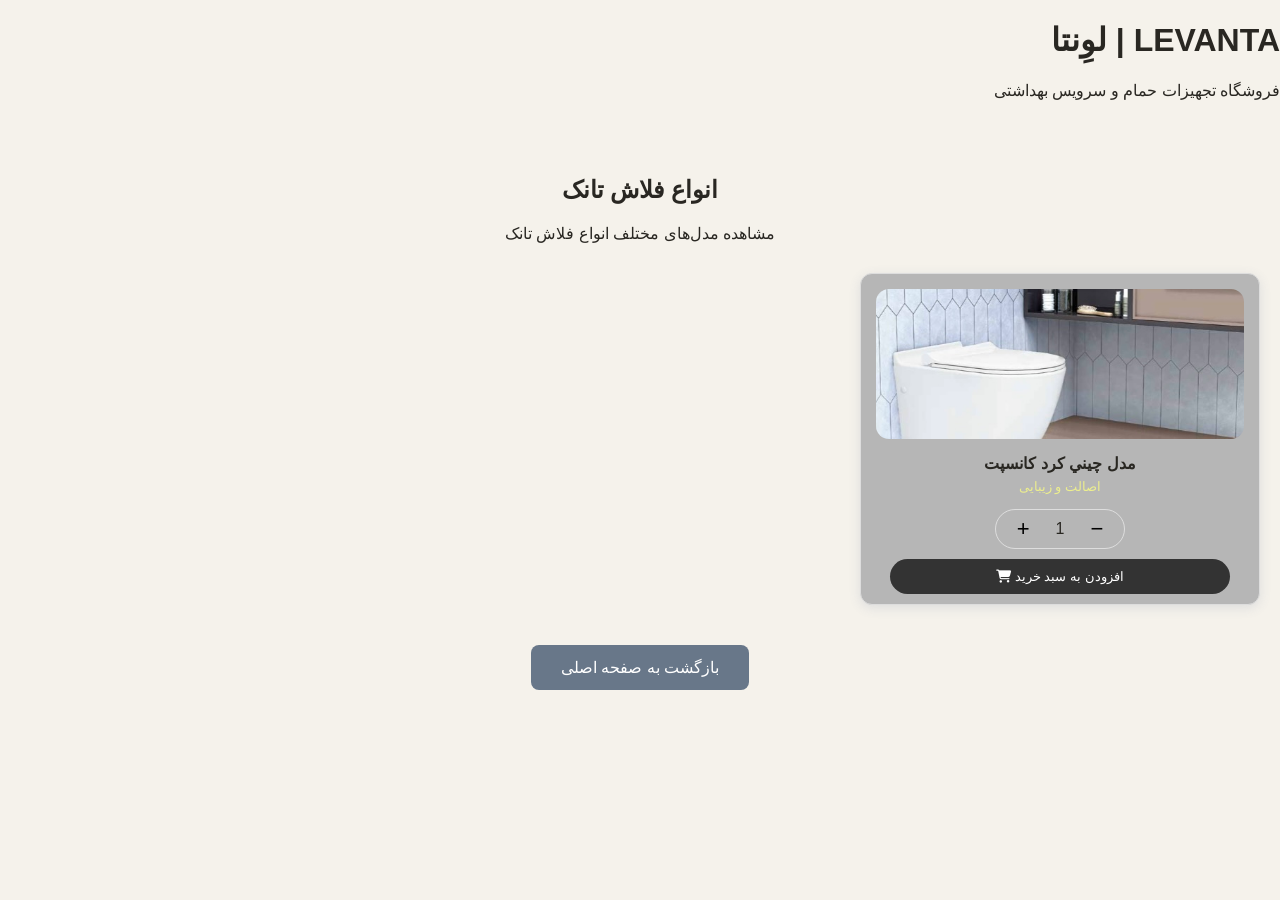
==== felashtank.html @ 44510745 "Add files via upload" ====
<!DOCTYPE html>
<html lang="fa" dir="rtl">
<head>
    <meta charset="UTF-8">
    <meta name="viewport" content="width=device-width, initial-scale=1.0">
    <title>انواع فلاش تانک | لوِنتا</title>
    <link rel="stylesheet" href="style.css">
    <link rel="stylesheet"
    href="https://cdnjs.cloudflare.com/ajax/libs/font-awesome/6.5.2/css/all.min.css">
</head>

<body>

<header>
    <h1>LEVANTA | لوِنتا</h1>
    <p>فروشگاه تجهیزات حمام و سرویس بهداشتی</p>
</header>

<main class="products-page">

   <h2>انواع فلاش تانک</h2>
    <p>مشاهده مدل‌های مختلف انواع فلاش تانک</p>

    <div class="product-list">

      <div class="product-card" data-price="2500000">
        <img src="images/toch5.jpg" alt="روشویی مدل سوم">
        <h3> مدل چيني كرد كانسپت </h3>
        <p>اصالت و زیبایی</p>
        <div class="buy-box">
            <div class="quantity">
              <button class="minus">−</button>
              <span class="qty">1</span>
              <button class="plus">+</button>
            </div>
          
            <button class="add-cart">
              افزودن به سبد خرید 
              <i class="fa-solid fa-cart-shopping"></i>
            </button>
          </div>

        </div>

    </div>

    <a href="index.html" class="back-home">بازگشت به صفحه اصلی</a>

</main>
<script src="script.js"></script>
</body>
</html>
---- style.css ----
*{
    box-sizing: border-box;
}
body{
   margin: 0; 
   padding: 0;
   font-family:Tahoma, sans-serif;
   direction: rtl;
   background-color: #f5f2eb;
   color: #292722;
}
*header{
background-color: white;
padding: 25px 50px;
display: flex;
justify-content: space-between;
align-items: center;
border-bottom: 1px solid #e5dfd3;
}
*header h2{
    color: #b18a45;
    font-size: 28px;
}
*header span{
    color:#777;
}
.hero{
    text-align: center;
    padding: 50px 25px;
    margin: 30px auto;
    max-width: 1100px;
    background-color: #fff;
    border-radius: 20px;
}
.hero img{
    width: 100%;
    max-width: 850px;
    height: 400px;
    object-fit: cover;
    border-radius: 30px;
}
.hero h1{
    font-size: 18px;
    color: #fff;
    line-height: 2;
}
.hero button{
    background-color: #292722;
    color: #e5dfd3;
    border: none;
    padding: 18px 50px;
    font-size: 18px;
    border-radius: 10px;
    cursor: pointer;
}
.hero button :hover{
    background-color: #b18a45;
    color: #191c47;
}

.cart{
        background-color: #536d81;
        color: #e5dfd3;
        border: none;
        padding: 10px 30px;
        font-size: 18px;
        border-radius: 10px;
        cursor: pointer;
}
.site-header{width: 100%;
    direction: rtl;
    font-family: Tahoma, sans-serif;
    background: #f5f3ee;
    z-index: 1000;
}

.logo{
    text-align: left;
    min-width: 190px;
}
.logo h1{
    color: #26343a;
    font-size: 32px;
    letter-spacing: 4px;
    margin: 0;
    font-weight: 800;
}
.search-box{
    direction: rtl;
    display: flex;
    align-items: center;
    background: #e5dfd3;
    border-radius: 10px;
    padding: 0 15px;
    height: 45px;
    flex: 1;
    max-width: 450px;
}
.search-box span{color: #777;
    font-size: 25px;
    margin-left: 10px;
}
.search-box input{
    border: none;
    outline: none;
    width: 100%;
    font-family: tahoma;
    font-size: 12px;
    background: transparent;
}





/* Products Page */

.site-header {
    padding: 25px;
    text-align: center;
    background: #f4f2ee;
    color: #39495b;
  }
  
  .site-header h2 {
    margin: 0 0 10px;
  }
  
  .all-products {
    padding: 45px 6%;
    text-align: center;
    background: #e6dfd6;
    min-height: 100vh;
  }
  
  .all-products h1 {
    color: #39495b;
    font-size: 30px;
  }
  
  .all-products > p {
    color: #888;
    margin-bottom: 35px;
  }
  
  .products-grid {
    display: grid;
    grid-template-columns: repeat(3, 1fr);
    gap: 25px;
  }
  
  .product-card {
    width: 100%;
    background-color: #b6b6b6;
    box-sizing: border-box;
    padding: 10px;
    border: 1px solid #ddd;
    border-radius: 12px;
  
    box-shadow: 0 3px 12px #ddd;
    text-align: center;
    padding-top: 0;
    overflow: hidden;
    transition: all 0.3s ease;
}
  
  .product-card:hover {
    transform: translateY(-5px);
    box-shadow: 0 5px 15px #00000015;
  }
  
  .product-card img {
  display: block;
  width: 100%;
  height: 160px;
  object-fit: cover;
  object-position: center;
  margin: 10px 0;
  padding: 5px;
  border-radius: 18px;
  overflow: hidden;
  clip-path: inset(0 round 18px);
  box-sizing: border-box;
  transition: transform 0.3s ease
  }
  .product-card img:hover{
    transform: scale(1.04);
  }
  
  .product-card h3 {
font-size: 16px;
margin: 10px 0 6px;
  }
  
  .product-card p {
    color: rgb(236, 238, 142);
    font-size: 13px;
    margin: 5px 0 12px;
  }
  
  .back-home {
    display: inline-block;
    margin-top: 40px;
    padding: 13px 30px;
    background: #687789;
    color: white;
    text-decoration: none;
    border-radius: 8px;
  }
  
  @media(max-width: 600px) {
    .products-list {
      grid-template-columns:repeat(2, 1fr);
      gap: 12px;
    }
  
    .product-card img {
      height: 125px;
    }
  }
  .categories {
    direction: rtl;
    text-align: center;
    padding: 40px 20px;
}

.category-list {
    display: flex;
    justify-content: center;
    flex-wrap: wrap;
    gap: 20px;
}

.category {
    background: #f2f2f2;
    padding: 25px;
    border-radius: 12px;
    width: 250px;
    box-sizing: border-box;
}

.category h3 {
    color: #313850;
}

.category p {
    color: #555;
}

.products-page {
  text-align: center;
  direction: rtl;

  padding: 40px 20px;
}

.product-list {
  display: grid;
  grid-template-columns: repeat(3, minmax(0, 1fr));
  gap: 20px;
  margin-top: 30px;
}

.product-box {
  display: block;
  width: 280px;
  background: #ffffff;
  border-radius: 18px;
  overflow: hidden;
  text-decoration: none;
  color: #26345f;
  box-shadow: 0 4px 15px rgba(0,0,0,0.12);
  transition: 0.3s;
  text-align: center;
}

.product-box:hover {
  transform: translateY(-7px);
  box-shadow: 0 8px 22px rgba(0,0,0,0.2);
}

.product-box img {
  width: 100%;
  height: 230px;
  object-fit: cover;
}

.product-info {
  padding: 15px;
}

.product-info h3 {
  font-size: 20px;
  margin: 5px 0 10px;
}

.product-info p {
  color: #777;
  font-size: 13px;
}

.product-link {
  display: inline-block;
  background: #293762;
  color: white;
  padding: 10px 20px;
  border-radius: 8px;
  margin-top: 10px;
}
.about-section {
  max-width: 900px;
  margin: 50px auto;
  padding: 40px;
  background: white;
  border-radius: 20px;
  box-shadow: 0 5px 20px rgba(0,0,0,0.1);
  line-height: 2.3;
  text-align: right;
  color: #293762;
}

.about-section h2 {
  text-align: center;
  font-size: 30px;
}

.about-section h3 {
  color: #b08b50;
  margin-top: 25px;
}

.about-section p {
  color: #555;
}

.about-section li {
  margin: 8px 0;
}

.about-section a {
  display: inline-block;
  background: #293762;
  color: white;
  padding: 10px 25px;
  border-radius: 8px;
  text-decoration: none;
}
/* صفحه تماس با ما */

.contact-header {
  background: #183b3b;
  color: white;
  padding: 22px 8%;
  display: flex;
  justify-content: space-between;
  align-items: center;
  flex-wrap: wrap;
  gap: 15px;
}

.contact-header h1 {
  margin: 0;
  letter-spacing: 3px;
}

.contact-header nav {
  display: flex;
  gap: 25px;
  flex-wrap: wrap;
}

.contact-header nav a {
  color: white;
  text-decoration: none;
}

.contact-header nav a:hover {
  color: #d6b77a;
}

.contact-section {
  background: #f7f7f3;
  padding: 60px 8%;
  min-height: 70vh;
}

.contact-title {
  text-align: center;
  margin-bottom: 45px;
}

.contact-title h2 {
  color: #183b3b;
  font-size: 30px;
}

.contact-title p {
  color: #666;
  line-height: 2;
}

.contact-container {
  display: grid;
  grid-template-columns: 1fr 1.3fr;
  gap: 30px;
  max-width: 1100px;
  margin: auto;
}

.contact-info,
.contact-form {
  background: white;
  padding: 30px;
  border-radius: 15px;
  box-shadow: 0 5px 20px rgba(0,0,0,0.06);
}

.contact-info h3,
.contact-form h3 {
  color: #183b3b;
  margin-top: 0;
  margin-bottom: 25px;
}

.contact-item {
  display: flex;
  align-items: center;
  gap: 15px;
  margin-bottom: 25px;
}

.contact-item span {
  font-size: 25px;
  background: #f1eee5;
  padding: 12px;
  border-radius: 10px;
}

.contact-item h4 {
  margin: 0 0 7px;
  color: #183b3b;
}

.contact-item p {
  margin: 0;
  color: #777;
  line-height: 1.8;
  overflow-wrap: anywhere;
}

.contact-form form {
  display: flex;
  flex-direction: column;
  gap: 15px;
}

.contact-form input,
.contact-form textarea {
  width: 100%;
  box-sizing: border-box;
  padding: 14px;
  border: 1px solid #ddd;
  border-radius: 8px;
  font-family: inherit;
  font-size: 14px;
  outline: none;
}

.contact-form input:focus,
.contact-form textarea:focus {
  border-color: #183b3b;
}

.contact-form textarea {
  resize: vertical;
}

.contact-form button {
  background: #183b3b;
  color: white;
  border: none;
  padding: 14px;
  border-radius: 8px;
  font-family: inherit;
  font-size: 16px;
  cursor: pointer;
}

.contact-form button:hover {
  background: #285858;
}

.contact-footer {
  background: #183b3b;
  color: white;
  text-align: center;
  padding: 20px;
}

@media (max-width: 750px) {
  .contact-container {
      grid-template-columns: 1fr;
  }

  .contact-header {
      flex-direction: column;
  }

  .contact-header nav {
      justify-content: center;
  }

  .contact-section {
      padding: 40px 5%;
  }
}
.search-box {
  display: flex;
  justify-content: center;
  gap: 10px;
  max-width: 650px;
  margin: 30px auto;
}

.search-box input {
  flex: 1;
  min-width: 0;
  padding: 14px;
  border-radius: 8px;
  font-family: inherit;
}

.search-box button {
  background: #183b3b;
  color: white;
  border: none;
  padding: 14px 22px;
  border-radius: 8px;
  cursor: pointer;
  font-family: inherit;
}

#noResult {
  text-align: center;
  color: #a33;
  margin: 25px;
}

@media (max-width: 500px) {
  .search-box {
      flex-direction: column;
  }
}
/* تنظیمات کلی سایت */
* {
  box-sizing: border-box;
}

body {
  margin: 0;
  padding: 0;
  direction: rtl;
  font-family: sans-serif;
}

/* وسط چین کردن محتوای اصلی */
.container {
  width: 90%;
  max-width: 1200px;
  margin: 0 auto;
}

/* تصاویر متناسب با صفحه */
img {
  max-width: 100%;
  height: auto;
}

/* تنظیمات موبایل */
@media screen and (max-width: 768px) {

  body {
      overflow-x: hidden;
  }

  .container {
      width: 94%;
      margin: 0 auto;
  }

  header {
      flex-direction: column;
      align-items: center;
      text-align: center;
  }

  nav {
      display: flex;
      flex-wrap: wrap;
      justify-content: center;
      gap: 12px;
  }

  .products-grid {
      display: grid;
      grid-template-columns: repeat(2, minmax(0, 1fr));
      gap: 12px;
  }

  .product-box {
      width: 100%;
      text-align: center;
  }

  h1, h2, h3, p {
      overflow-wrap: break-word;
  }

  button, input {
      max-width: 100%;
  }
}

/* تنظیمات گوشی‌های کوچک */
@media screen and (max-width: 480px) {

  .products-grid {
      grid-template-columns: 1fr;
  }

  h1 {
      font-size: 24px;
  }

  h2 {
      font-size: 21px;
  }
}
/* سربرگ اصلی لونتا */

.site-header {
  width: 100%;
  position: sticky;
  top: 0;
  z-index: 1000;
}

/* نوار تیره بالایی */

.site-header .top-bar {
  background: #211d20;
  color: white;
  text-align: center;
  padding: 25px 15px;
}

.site-header .top-bar h2 {
  color: white;
  font-size: 25px;
  margin-bottom: 10px;
}

.site-header .top-bar p {
  color: #ddd;
  font-size: 13px;
}

/* منوی سفید پایین */

.site-header .navbar {
  background: #f5f5f5;
  display: flex;
  justify-content: center;
  align-items: center;
  gap: 45px;
  padding: 22px;
  box-shadow: 0 3px 8px rgba(0,0,0,0.08);
}

.site-header .navbar a {
  color: #333;
  text-decoration: none;
  font-size: 15px;
  transition: 0.3s;
}

.site-header .navbar a:hover {
  color: #b08b50;
}

/* موبایل */

@media (max-width: 600px) {
  .site-header .navbar {
      gap: 15px;
      flex-wrap: wrap;
      padding: 15px 8px;
  }

  .site-header .navbar a {
      font-size: 12px;
  }
}
.buy-box {
  display: flex;
  flex-direction: column;
  align-items: center;
  gap: 10px;
  margin-top: 15px;
}

.quantity {
  display: flex;
  align-items: center;
  gap: 20px;
  border: 1px solid #ddd;
  border-radius: 25px;
  padding: 5px 15px;
}

.quantity button {
  background: none;
  border: none;
  font-size: 22px;
  cursor: pointer;
}

.add-cart {
  background: #333;
  color: white;
  border: none;
  border-radius: 25px;
  padding: 10px 18px;
  cursor: pointer;
  width: 90%;
}
.cart-icon {
  display: inline-flex;
  align-items: center;
  gap: 8px;
  text-decoration: none;
  color: #333;
  font-size: 15px;
  padding: 10px 15px;
  border-radius: 10px;
  transition: 0.3s;
}

.cart-icon:hover {
  background: #eeeeee;
}

.cart-icon i {
  font-size: 19px;
}

.cart-icon b {
  background: #333;
  color: white;
  border-radius: 50%;
  min-width: 20px;
  height: 20px;
  display: inline-flex;
  align-items: center;
  justify-content: center;
  font-size: 11px;
}
.cart-page {
  max-width: 850px;
  margin: 50px auto;
  padding: 25px;
  font-family: inherit;
}

.cart-page h1 {
  text-align: center;
  margin-bottom: 30px;
}

.cart-item {
  display: flex;
  align-items: center;
  justify-content: space-between;
  flex-wrap: wrap;
  gap: 12px;
  padding: 20px;
  margin-bottom: 15px;
  border: 1px solid #eee;
  border-radius: 15px;
}

.cart-item button,
.cart-summary button {
  border: none;
  border-radius: 20px;
  padding: 9px 16px;
  cursor: pointer;
}

.cart-summary {
  background: #f5f5f5;
  padding: 25px;
  border-radius: 15px;
  text-align: center;
  margin-top: 25px;
}

.cart-summary button {
  background: #222;
  color: white;
  padding: 12px 30px;
}


@media (max-width: 600px) {

  .product-list {
      grid-template-columns: repeat(2, minmax(0, 1fr));
      gap: 12px;
  }

  .product-list .product-card {
      width: 100%;
      box-sizing: border-box;
      min-width: 0;
  }

}

/* پنجره نمایش عکس بزرگ */
.image-zoom-modal {
  display: none;
  position: fixed;
  inset: 0;
  width: 100%;
  height: 100%;
  background: rgba(0, 0, 0, 0.92);
  z-index: 99999;
  justify-content: center;
  align-items: center;
  direction: ltr;
}

.image-zoom-modal.active {
  display: flex;
}

/* محل نمایش تصویر */
.zoom-image-container {
  width: 90%;
  height: 85%;
  display: flex;
  align-items: center;
  justify-content: center;
  overflow: hidden;
  cursor: zoom-in;
}

.zoom-image-container img {
  max-width: 90%;
  max-height: 90%;
  object-fit: contain;
  transition: transform 0.2s ease;
  transform: scale(1);
  user-select: none;
  -webkit-user-drag: none;
}

.zoom-image-container img.zoomed {
  cursor: zoom-out;
}

/* دکمه بستن */
.zoom-close {
  position: absolute;
  top: 20px;
  right: 30px;
  color: white;
  background: transparent;
  border: none;
  font-size: 45px;
  cursor: pointer;
  z-index: 10;
}

/* دکمه‌های زوم */
.zoom-controls {
  position: absolute;
  bottom: 45px;
  display: flex;
  gap: 12px;
  z-index: 10;
}

.zoom-controls button {
  width: 48px;
  height: 48px;
  border-radius: 50%;
  border: 1px solid white;
  background: #222;
  color: white;
  font-size: 27px;
  cursor: pointer;
}

.zoom-controls button:hover {
  background: #555;
}

/* راهنمای زوم */
.zoom-help {
  position: absolute;
  bottom: 12px;
  color: white;
  font-size: 12px;
}

/* نشان دادن قابلیت کلیک روی عکس محصولات */
.body img {
  cursor: zoom-in;
}

@media (max-width: 600px) {


  .zoom-image-container {
      width: 95%;
      height: 75%;
  }

  .zoom-image-container img {
      max-width: 100%;
      max-height: 100%;
  }

  .zoom-close {
      top: 10px;
      right: 15px;
  }
       }

  .old-price {
    position: relative;
    display: inline-block;
    color: rgb(133, 127, 127);
    font-size: 14px;
    text-decoration: none;
}

.old-price::after {
    content: "";
    position: absolute;
    top: 50%;
    left: -4px;
    width: calc(100% + 8px);
    height: 2px;
    background: #d00000;
    border-radius: 10px;
    transform: rotate(0deg);
    transform-origin: center;
}
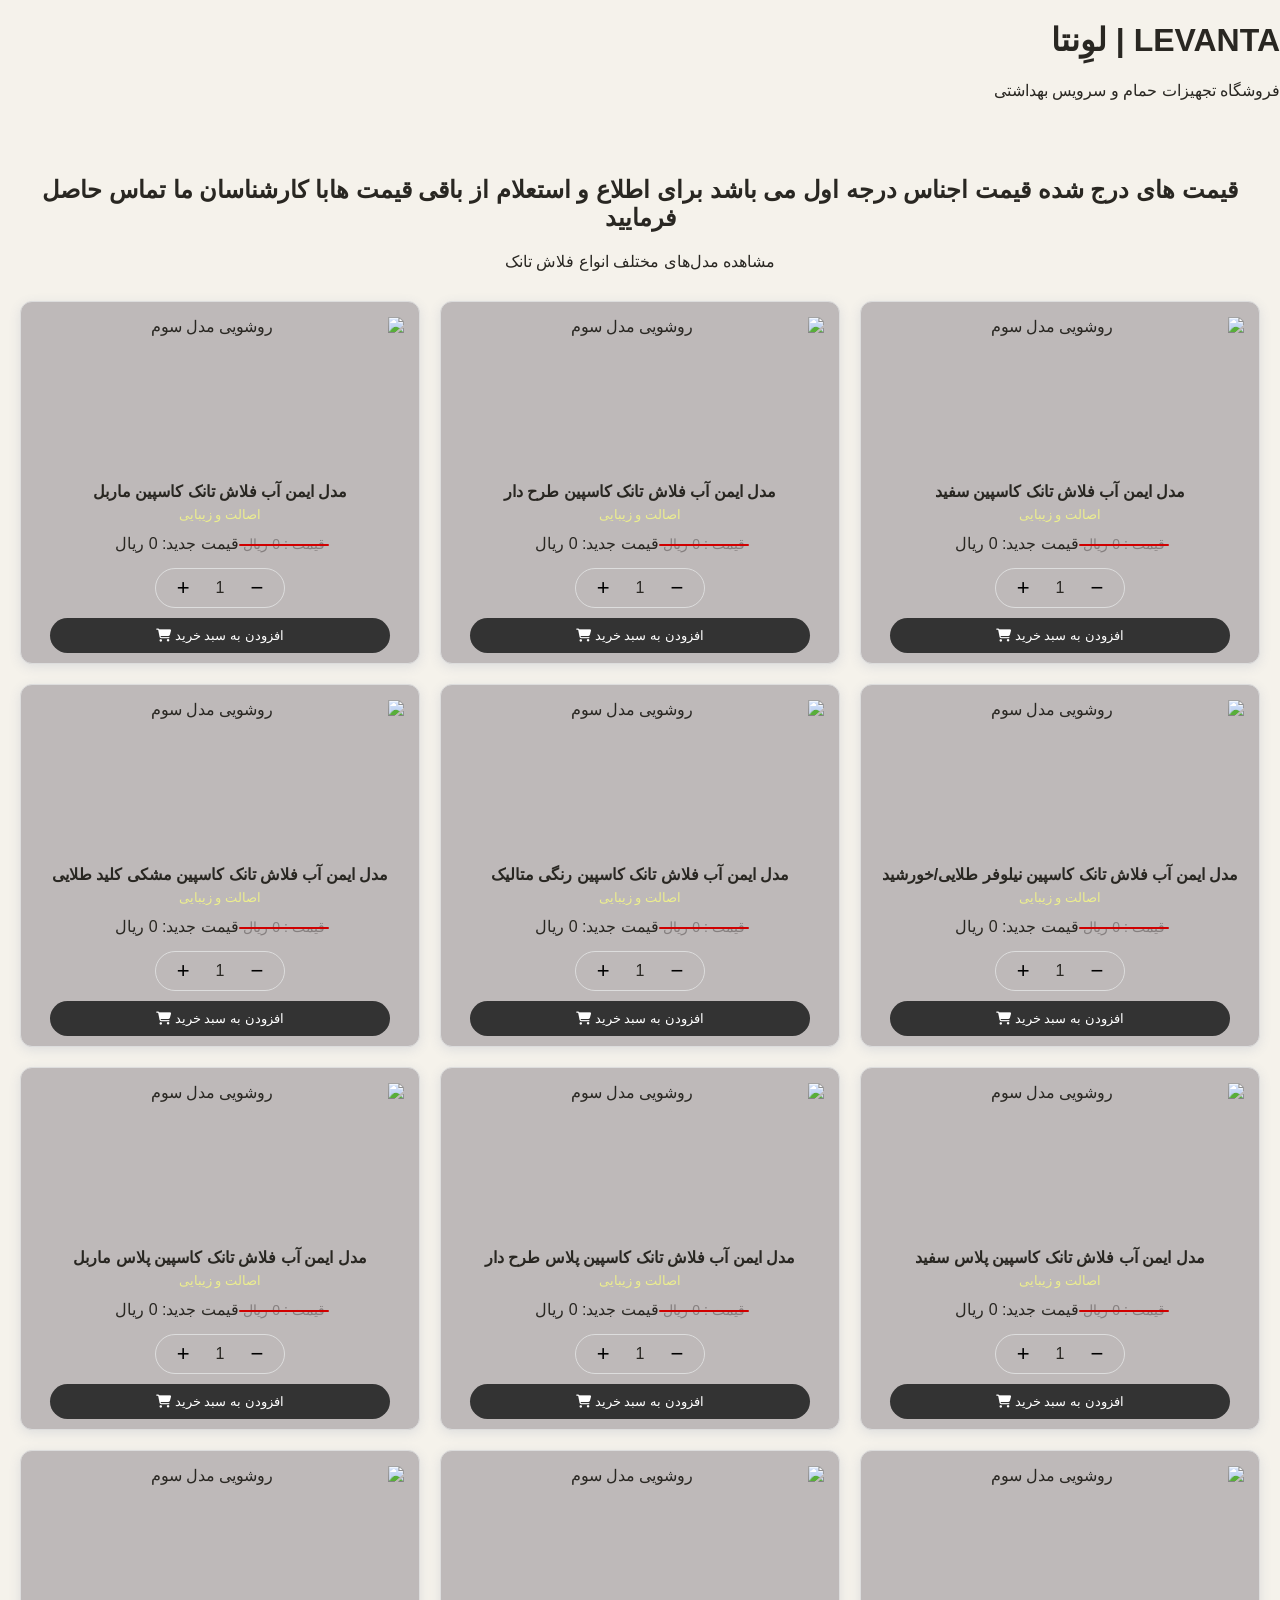
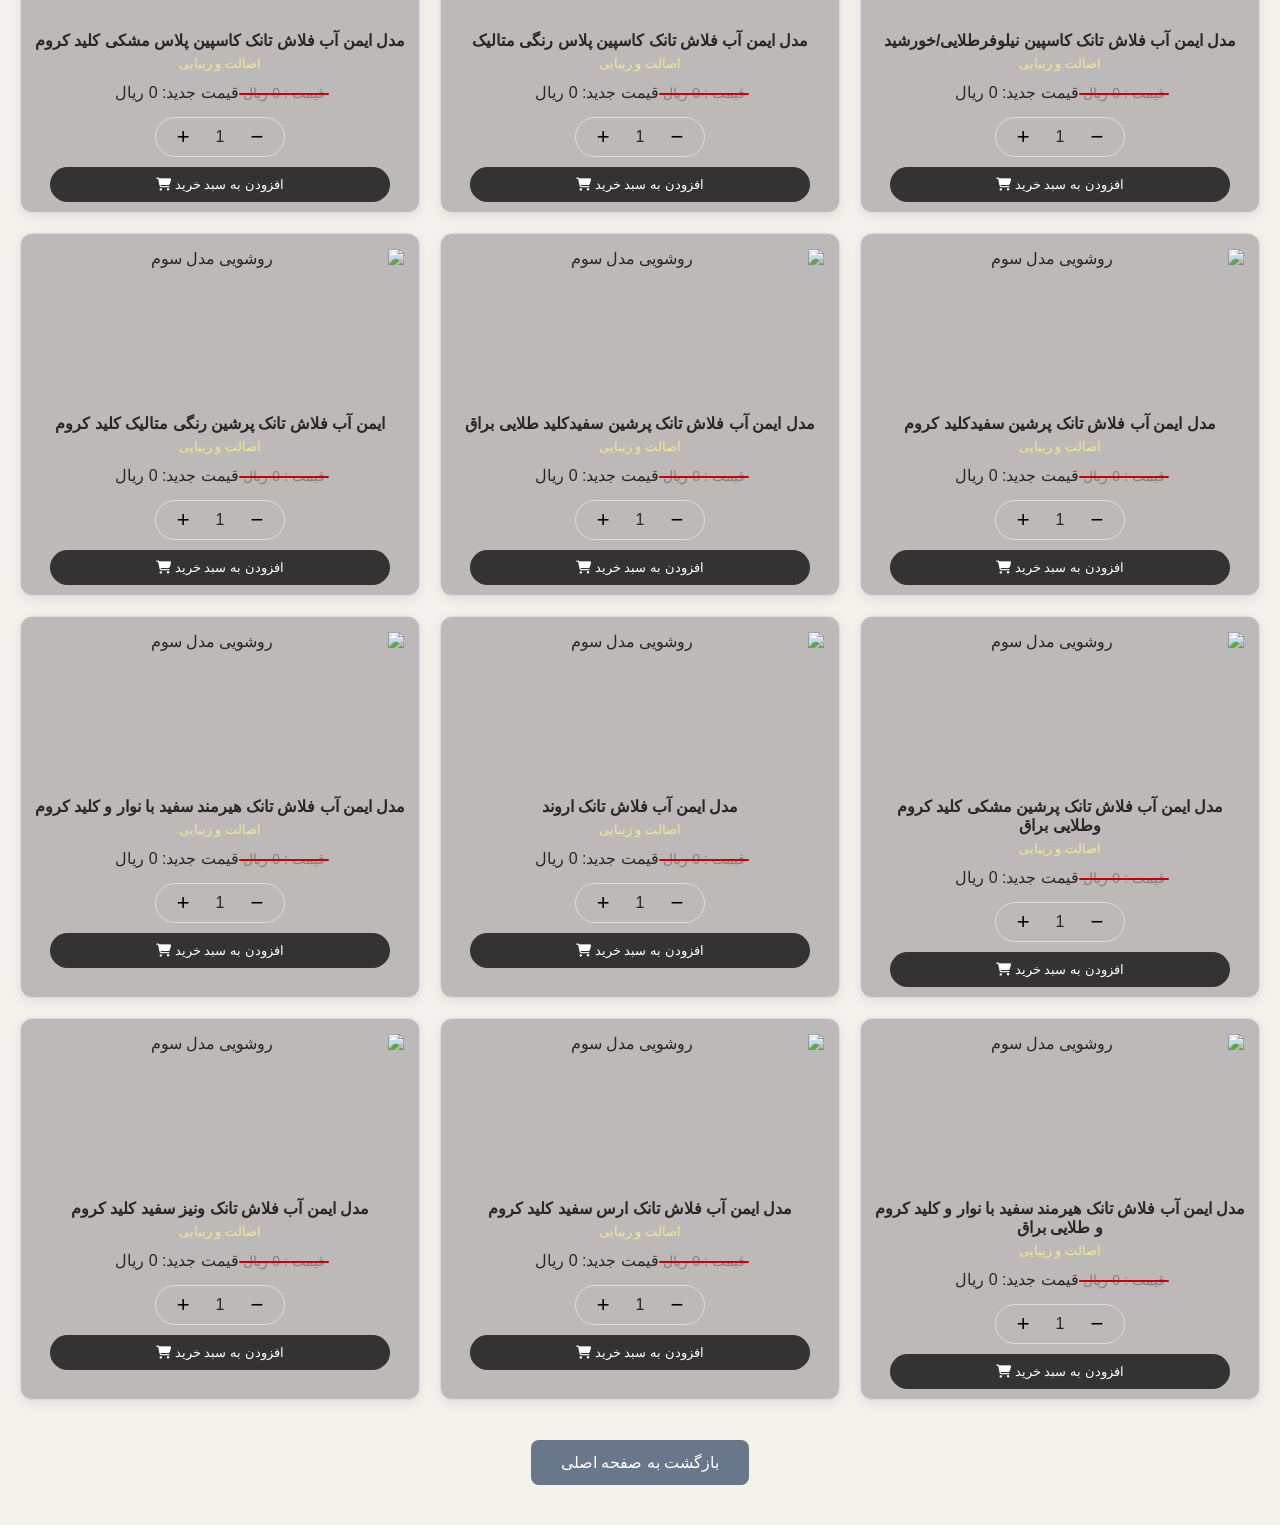
==== commit feaac5bd: "Add files via upload" ====
--- a/felashtank.html
+++ b/felashtank.html
@@ -18,35 +18,457 @@
 
 <main class="products-page">
 
-   <h2>انواع فلاش تانک</h2>
+  <h2>قیمت های درج شده قیمت اجناس درجه اول می باشد برای اطلاع و استعلام از باقی قیمت هابا کارشناسان ما تماس حاصل فرمایید </h2>
     <p>مشاهده مدل‌های مختلف انواع فلاش تانک</p>
 
     <div class="product-list">
 
-      <div class="product-card" data-price="2500000">
-        <img src="images/toch5.jpg" alt="روشویی مدل سوم">
-        <h3> مدل چيني كرد كانسپت </h3>
-        <p>اصالت و زیبایی</p>
-        <div class="buy-box">
-            <div class="quantity">
-              <button class="minus">−</button>
-              <span class="qty">1</span>
-              <button class="plus">+</button>
-            </div>
+   <div class="product-card" data-price="2500000">
+    <img src="images/flashkawhite.jpg" alt="روشویی مدل سوم">
+   <h3>  مدل ایمن آب فلاش تانک کاسپین سفید</h3>
+   <p>اصالت و زیبایی</p>
+   <span class="old-price"></span>      
+  <span class="new-price">  </span>
+   <div class="buy-box">
+  <div class="quantity">
+ <button class="minus">−</button>
+  <span class="qty">1</span>
+  <button class="plus">+</button>
+  </div>
           
-            <button class="add-cart">
-              افزودن به سبد خرید 
-              <i class="fa-solid fa-cart-shopping"></i>
-            </button>
-          </div>
-
-        </div>
-
-    </div>
+   <button class="add-cart">
+   افزودن به سبد خرید 
+   <i class="fa-solid fa-cart-shopping"></i>
+  </button>
+   </div>
+
+ </div>
+ <div class="product-card" data-price="2500000">
+  <img src="images/flashkatarhdar.jpg" alt="روشویی مدل سوم">
+ <h3> مدل ایمن آب فلاش تانک کاسپین طرح دار</h3>
+ <p>اصالت و زیبایی</p>
+ <span class="old-price"></span>      
+<span class="new-price">  </span>
+ <div class="buy-box">
+<div class="quantity">
+<button class="minus">−</button>
+<span class="qty">1</span>
+<button class="plus">+</button>
+</div>
+        
+ <button class="add-cart">
+ افزودن به سبد خرید 
+ <i class="fa-solid fa-cart-shopping"></i>
+</button>
+ </div>
+
+</div>
+<div class="product-card" data-price="2500000">
+  <img src="images/flashkamarbel.jpg" alt="روشویی مدل سوم">
+ <h3> مدل ایمن آب فلاش تانک کاسپین ماربل</h3>
+ <p>اصالت و زیبایی</p>
+ <span class="old-price"></span>      
+<span class="new-price">  </span>
+ <div class="buy-box">
+<div class="quantity">
+<button class="minus">−</button>
+<span class="qty">1</span>
+<button class="plus">+</button>
+</div>
+        
+ <button class="add-cart">
+ افزودن به سبد خرید 
+ <i class="fa-solid fa-cart-shopping"></i>
+</button>
+ </div>
+
+</div>
+<div class="product-card" data-price="2500000">
+  <img src="images/flashkanilofartalaii.jpg" alt="روشویی مدل سوم">
+  <h3> مدل ایمن آب فلاش تانک کاسپین نیلوفر طلایی/خورشید</h3>
+  <p>اصالت و زیبایی</p>
+ <span class="old-price"></span>      
+<span class="new-price">  </span>
+ <div class="buy-box">
+<div class="quantity">
+<button class="minus">−</button>
+<span class="qty">1</span>
+<button class="plus">+</button>
+</div>
+        
+ <button class="add-cart">
+ افزودن به سبد خرید 
+ <i class="fa-solid fa-cart-shopping"></i>
+</button>
+ </div>
+
+</div>
+<div class="product-card" data-price="2500000">
+  <img src="images/flashkarmralic.jpg" alt="روشویی مدل سوم">
+ <h3> مدل ایمن آب فلاش تانک کاسپین رنگی متالیک</h3>
+ <p>اصالت و زیبایی</p>
+ <span class="old-price"></span>      
+<span class="new-price">  </span>
+ <div class="buy-box">
+<div class="quantity">
+<button class="minus">−</button>
+<span class="qty">1</span>
+<button class="plus">+</button>
+</div>
+        
+ <button class="add-cart">
+ افزودن به سبد خرید 
+ <i class="fa-solid fa-cart-shopping"></i>
+</button>
+ </div>
+
+</div>
+<div class="product-card" data-price="2500000">
+  <img src="images/flashkameshki.jpg" alt="روشویی مدل سوم">
+ <h3> مدل ایمن آب فلاش تانک کاسپین مشکی کلید طلایی</h3>
+ <p>اصالت و زیبایی</p>
+ <span class="old-price"></span>      
+<span class="new-price">  </span>
+ <div class="buy-box">
+<div class="quantity">
+<button class="minus">−</button>
+<span class="qty">1</span>
+<button class="plus">+</button>
+</div>
+        
+ <button class="add-cart">
+ افزودن به سبد خرید 
+ <i class="fa-solid fa-cart-shopping"></i>
+</button>
+ </div>
+
+</div>
+<div class="product-card" data-price="2500000">
+  <img src="images/flashkapluswhite.jpg" alt="روشویی مدل سوم">
+ <h3> مدل ایمن آب فلاش تانک کاسپین پلاس سفید</h3>
+ <p>اصالت و زیبایی</p>
+ <span class="old-price"></span>      
+<span class="new-price">  </span>
+ <div class="buy-box">
+<div class="quantity">
+<button class="minus">−</button>
+<span class="qty">1</span>
+<button class="plus">+</button>
+</div>
+        
+ <button class="add-cart">
+ افزودن به سبد خرید 
+ <i class="fa-solid fa-cart-shopping"></i>
+</button>
+ </div>
+
+</div>
+<div class="product-card" data-price="2500000">
+  <img src="images/flashkaplustarhdar.jpg" alt="روشویی مدل سوم">
+ <h3> مدل ایمن آب فلاش تانک کاسپین پلاس طرح دار</h3>
+ <p>اصالت و زیبایی</p>
+ <span class="old-price"></span>      
+<span class="new-price">  </span>
+ <div class="buy-box">
+<div class="quantity">
+<button class="minus">−</button>
+<span class="qty">1</span>
+<button class="plus">+</button>
+</div>
+        
+ <button class="add-cart">
+ افزودن به سبد خرید 
+ <i class="fa-solid fa-cart-shopping"></i>
+</button>
+ </div>
+
+</div>
+<div class="product-card" data-price="2500000">
+  <img src="images/flashkaplusmarbel.jpg" alt="روشویی مدل سوم">
+ <h3> مدل ایمن آب فلاش تانک کاسپین پلاس ماربل</h3>
+ <p>اصالت و زیبایی</p>
+ <span class="old-price"></span>      
+<span class="new-price">  </span>
+ <div class="buy-box">
+<div class="quantity">
+<button class="minus">−</button>
+<span class="qty">1</span>
+<button class="plus">+</button>
+</div>
+        
+ <button class="add-cart">
+ افزودن به سبد خرید 
+ <i class="fa-solid fa-cart-shopping"></i>
+</button>
+ </div>
+
+</div>
+<div class="product-card" data-price="2500000">
+  <img src="images/flashplusnilofartalai.jpg" alt="روشویی مدل سوم">
+ <h3> مدل ایمن آب فلاش تانک کاسپین نیلوفرطلایی/خورشید</h3>
+ <p>اصالت و زیبایی</p>
+ <span class="old-price"></span>      
+<span class="new-price">  </span>
+ <div class="buy-box">
+<div class="quantity">
+<button class="minus">−</button>
+<span class="qty">1</span>
+<button class="plus">+</button>
+</div>
+        
+ <button class="add-cart">
+ افزودن به سبد خرید 
+ <i class="fa-solid fa-cart-shopping"></i>
+</button>
+ </div>
+
+</div>
+<div class="product-card" data-price="2500000">
+  <img src="images/flashplusrangimetalic.jpg" alt="روشویی مدل سوم">
+ <h3> مدل ایمن آب فلاش تانک کاسپین پلاس رنگی متالیک</h3>
+ <p>اصالت و زیبایی</p>
+ <span class="old-price"></span>      
+<span class="new-price">  </span>
+ <div class="buy-box">
+<div class="quantity">
+<button class="minus">−</button>
+<span class="qty">1</span>
+<button class="plus">+</button>
+</div>
+        
+ <button class="add-cart">
+ افزودن به سبد خرید 
+ <i class="fa-solid fa-cart-shopping"></i>
+</button>
+ </div>
+
+</div>
+<div class="product-card" data-price="2500000">
+  <img src="images/flashplusmeshki.jpg" alt="روشویی مدل سوم">
+ <h3> مدل ایمن آب فلاش تانک کاسپین پلاس مشکی کلید کروم</h3>
+ <p>اصالت و زیبایی</p>
+ <span class="old-price"></span>      
+<span class="new-price">  </span>
+ <div class="buy-box">
+<div class="quantity">
+<button class="minus">−</button>
+<span class="qty">1</span>
+<button class="plus">+</button>
+</div>
+        
+ <button class="add-cart">
+ افزودن به سبد خرید 
+ <i class="fa-solid fa-cart-shopping"></i>
+</button>
+ </div>
+
+</div>
+<div class="product-card" data-price="2500000">
+  <img src="images/flashpersiansefid.jpg" alt="روشویی مدل سوم">
+ <h3> مدل ایمن آب فلاش تانک پرشین سفیدکلید کروم</h3>
+ <p>اصالت و زیبایی</p>
+ <span class="old-price"></span>      
+<span class="new-price">  </span>
+ <div class="buy-box">
+<div class="quantity">
+<button class="minus">−</button>
+<span class="qty">1</span>
+<button class="plus">+</button>
+</div>
+        
+ <button class="add-cart">
+ افزودن به سبد خرید 
+ <i class="fa-solid fa-cart-shopping"></i>
+</button>
+ </div>
+
+</div>
+<div class="product-card" data-price="2500000">
+  <img src="images/flashpersiansefidtalai.jpg" alt="روشویی مدل سوم">
+  <h3>  مدل ایمن آب فلاش تانک پرشین سفیدکلید طلایی براق</h3>
+  <p>اصالت و زیبایی</p>
+ <span class="old-price"></span>      
+<span class="new-price">  </span>
+ <div class="buy-box">
+<div class="quantity">
+<button class="minus">−</button>
+<span class="qty">1</span>
+<button class="plus">+</button>
+</div>
+        
+ <button class="add-cart">
+ افزودن به سبد خرید 
+ <i class="fa-solid fa-cart-shopping"></i>
+</button>
+ </div>
+
+</div>
+<div class="product-card" data-price="2500000">
+  <img src="images/flashpersianrangimetalic.jpg" alt="روشویی مدل سوم">
+  <h3>ایمن آب فلاش تانک پرشین رنگی متالیک کلید کروم</h3>
+  <p>اصالت و زیبایی</p>
+ <span class="old-price"></span>      
+<span class="new-price">  </span>
+ <div class="buy-box">
+<div class="quantity">
+<button class="minus">−</button>
+<span class="qty">1</span>
+<button class="plus">+</button>
+</div>
+        
+ <button class="add-cart">
+ افزودن به سبد خرید 
+ <i class="fa-solid fa-cart-shopping"></i>
+</button>
+ </div>
+
+</div>
+<div class="product-card" data-price="2500000">
+  <img src="images/flashpersianmeshkii.jpg" alt="روشویی مدل سوم">
+  <h3 > مدل ایمن آب فلاش تانک پرشین مشکی کلید کروم وطلایی براق</h3>
+  <p>اصالت و زیبایی</p>
+ <span class="old-price"></span>      
+<span class="new-price">  </span>
+ <div class="buy-box">
+<div class="quantity">
+<button class="minus">−</button>
+<span class="qty">1</span>
+<button class="plus">+</button>
+</div>
+        
+ <button class="add-cart">
+ افزودن به سبد خرید 
+ <i class="fa-solid fa-cart-shopping"></i>
+</button>
+ </div>
+
+</div>
+<div class="product-card" data-price="2500000">
+  <img src="images/flasharvand.jpg" alt="روشویی مدل سوم">
+ <h3> مدل ایمن آب فلاش تانک اروند</h3>
+ <p>اصالت و زیبایی</p>
+ <span class="old-price"></span>      
+<span class="new-price">  </span>
+ <div class="buy-box">
+<div class="quantity">
+<button class="minus">−</button>
+<span class="qty">1</span>
+<button class="plus">+</button>
+</div>
+        
+ <button class="add-cart">
+ افزودن به سبد خرید 
+ <i class="fa-solid fa-cart-shopping"></i>
+</button>
+ </div>
+
+</div>
+<div class="product-card" data-price="2500000">
+  <img src="images/flashhirmandsefidcrom.jpg" alt="روشویی مدل سوم">
+ <h3> مدل ایمن آب فلاش تانک هیرمند سفید با نوار و کلید کروم</h3>
+ <p>اصالت و زیبایی</p>
+ <span class="old-price"></span>      
+<span class="new-price">  </span>
+ <div class="buy-box">
+<div class="quantity">
+<button class="minus">−</button>
+<span class="qty">1</span>
+<button class="plus">+</button>
+</div>
+        
+ <button class="add-cart">
+ افزودن به سبد خرید 
+ <i class="fa-solid fa-cart-shopping"></i>
+</button>
+ </div>
+
+</div>
+<div class="product-card" data-price="2500000">
+  <img src="images/flashhirmandtalaii.jpg" alt="روشویی مدل سوم">
+  <h3> مدل ایمن آب فلاش تانک هیرمند سفید با نوار و کلید کروم و طلایی براق</h3>
+  <p>اصالت و زیبایی</p>
+ <span class="old-price"></span>      
+<span class="new-price">  </span>
+ <div class="buy-box">
+<div class="quantity">
+<button class="minus">−</button>
+<span class="qty">1</span>
+<button class="plus">+</button>
+</div>
+        
+ <button class="add-cart">
+ افزودن به سبد خرید 
+ <i class="fa-solid fa-cart-shopping"></i>
+</button>
+ </div>
+
+</div>
+
+<div class="product-card" data-price="2500000">
+  <img src="images/flasharas.jpg" alt="روشویی مدل سوم">
+ <h3> مدل ایمن آب فلاش تانک ارس  سفید کلید کروم</h3>
+ <p>اصالت و زیبایی</p>
+ <span class="old-price"></span>      
+<span class="new-price">  </span>
+ <div class="buy-box">
+<div class="quantity">
+<button class="minus">−</button>
+<span class="qty">1</span>
+<button class="plus">+</button>
+</div>
+        
+ <button class="add-cart">
+ افزودن به سبد خرید 
+ <i class="fa-solid fa-cart-shopping"></i>
+</button>
+ </div>
+
+</div>
+<div class="product-card" data-price="2500000">
+  <img src="images/flashveniz.jpg" alt="روشویی مدل سوم">
+ <h3> مدل ایمن آب فلاش تانک ونیز سفید کلید کروم</h3>
+ <p>اصالت و زیبایی</p>
+ <span class="old-price"></span>      
+<span class="new-price">  </span>
+ <div class="buy-box">
+<div class="quantity">
+<button class="minus">−</button>
+<span class="qty">1</span>
+<button class="plus">+</button>
+</div>
+        
+ <button class="add-cart">
+ افزودن به سبد خرید 
+ <i class="fa-solid fa-cart-shopping"></i>
+</button>
+ </div>
+
+</div>
+
+
+
+</div>
 
     <a href="index.html" class="back-home">بازگشت به صفحه اصلی</a>
 
 </main>
+<!-- پنجره بزرگ‌نمایی تصاویر محصولات -->
+<div id="imageZoomModal" class="image-zoom-modal">
+  <button class="zoom-close" id="zoomClose" aria-label="بستن">×</button>
+
+  <div class="zoom-controls">
+      <button id="zoomIn" type="button">+</button>
+      <button id="zoomOut" type="button">−</button>
+      <button id="zoomReset" type="button">⟲</button>
+  </div>
+
+  <div class="zoom-image-container" id="zoomContainer">
+      <img id="zoomImage" src="" alt="تصویر بزرگ محصول">
+  </div>
+
+  <div class="zoom-help">
+      برای بزرگ‌نمایی از دکمه‌ها یا انگشت استفاده کنید
+  </div>
 <script src="script.js"></script>
 </body>
 </html>
--- a/style.css
+++ b/style.css
@@ -151,7 +151,7 @@
   
   .product-card {
     width: 100%;
-    background-color: #b6b6b6;
+    background-color: #beb9b9;
     box-sizing: border-box;
     padding: 10px;
     border: 1px solid #ddd;
@@ -958,4 +958,30 @@
     border-radius: 10px;
     transform: rotate(0deg);
     transform-origin: center;
+}
+.slider {
+  width: 100%;
+  height: 400px;
+  overflow: hidden;
+  position: relative;
+}
+
+.slides {
+  width: 100%;
+  height: 100%;
+}
+
+.slide {
+  width: 100%;
+  height: 100%;
+  object-fit: cover;
+  position: absolute;
+  top: 0;
+  left: 0;
+  opacity: 0;
+  transition: opacity 1s ease;
+}
+
+.slide.active {
+  opacity: 1;
 }
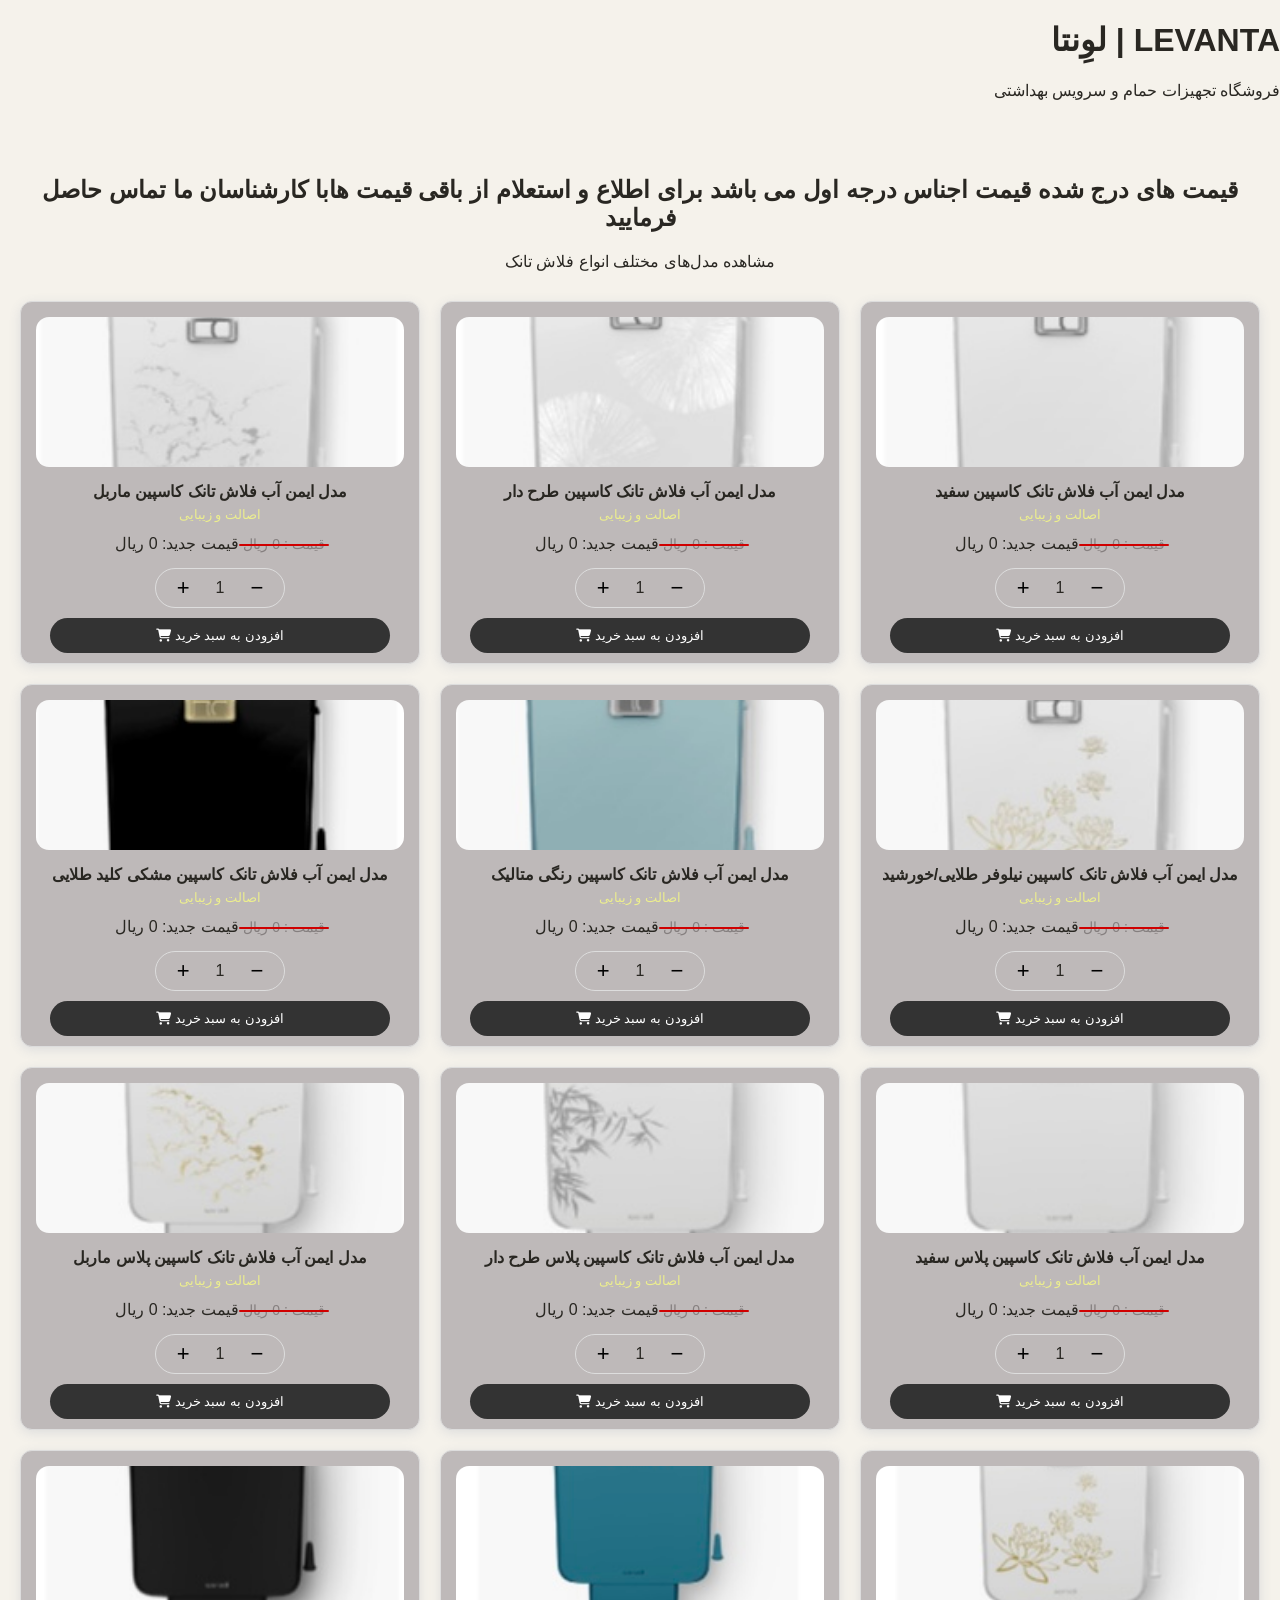
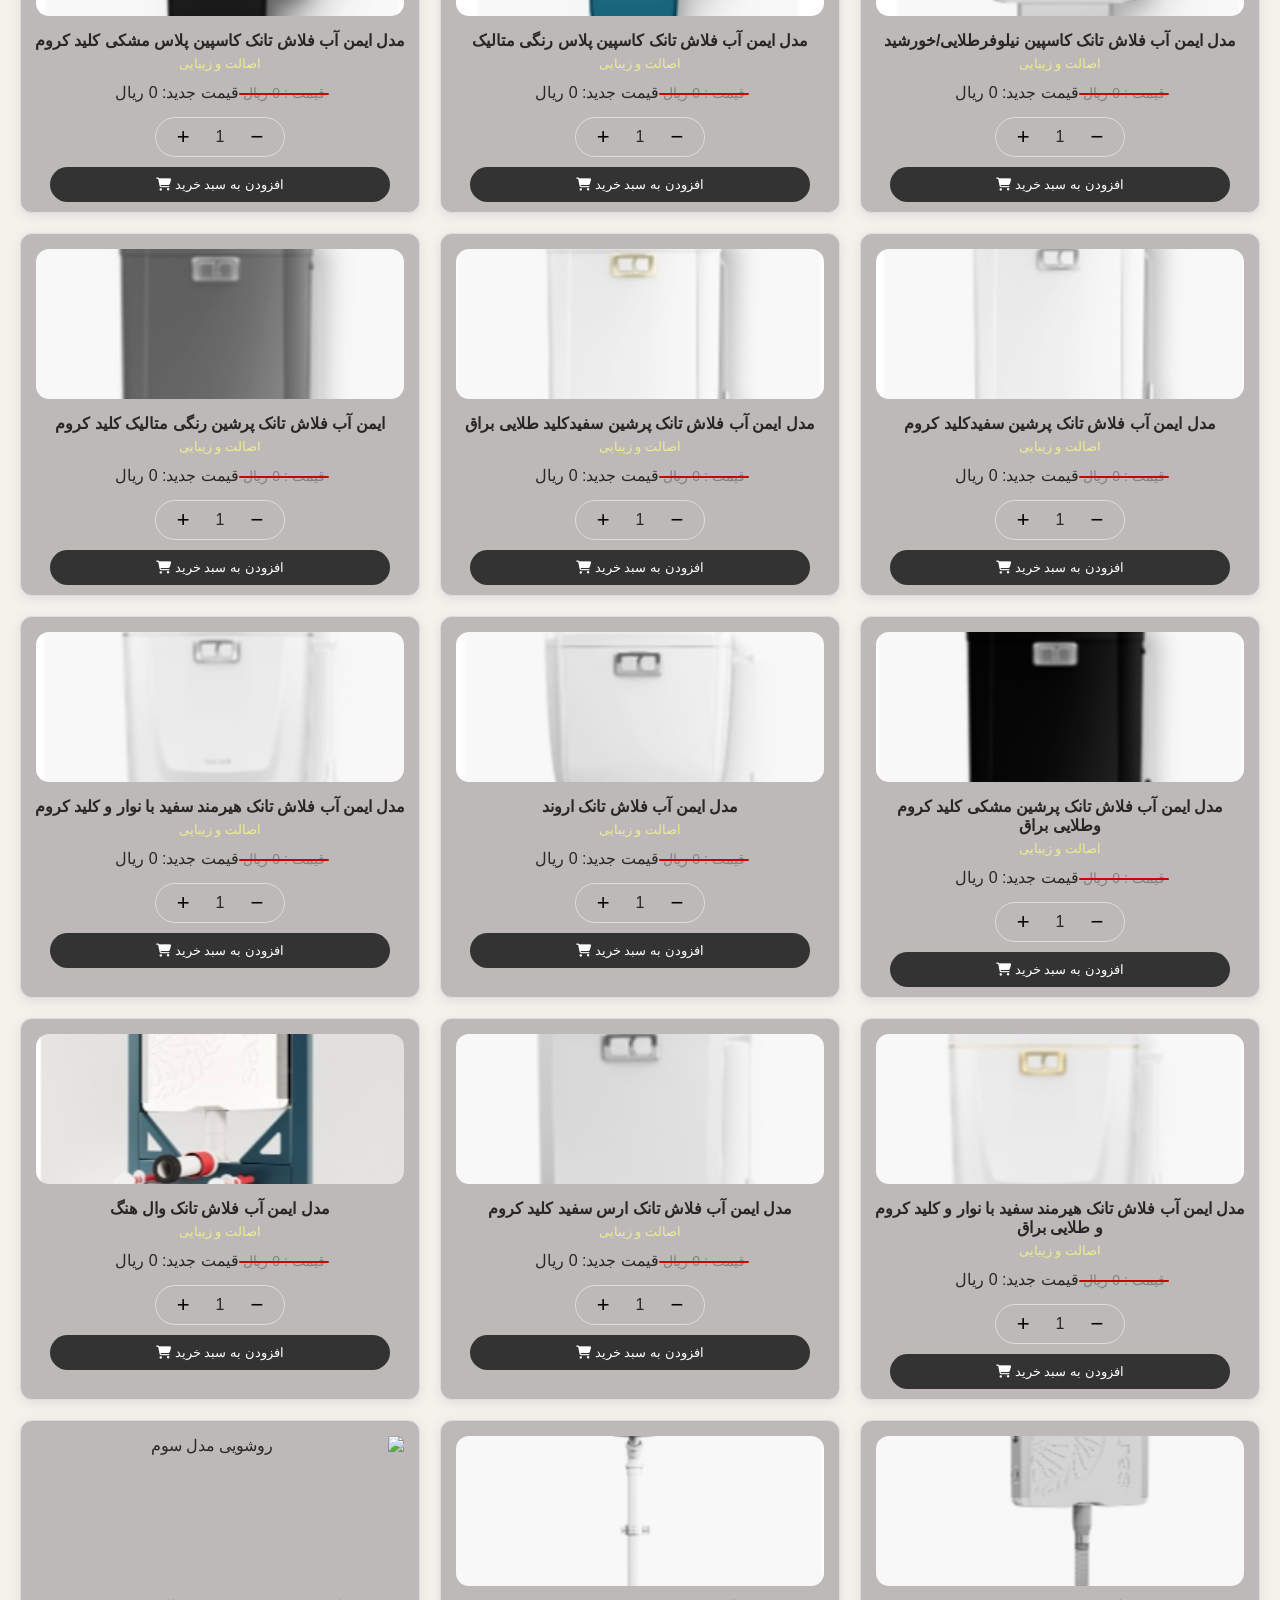
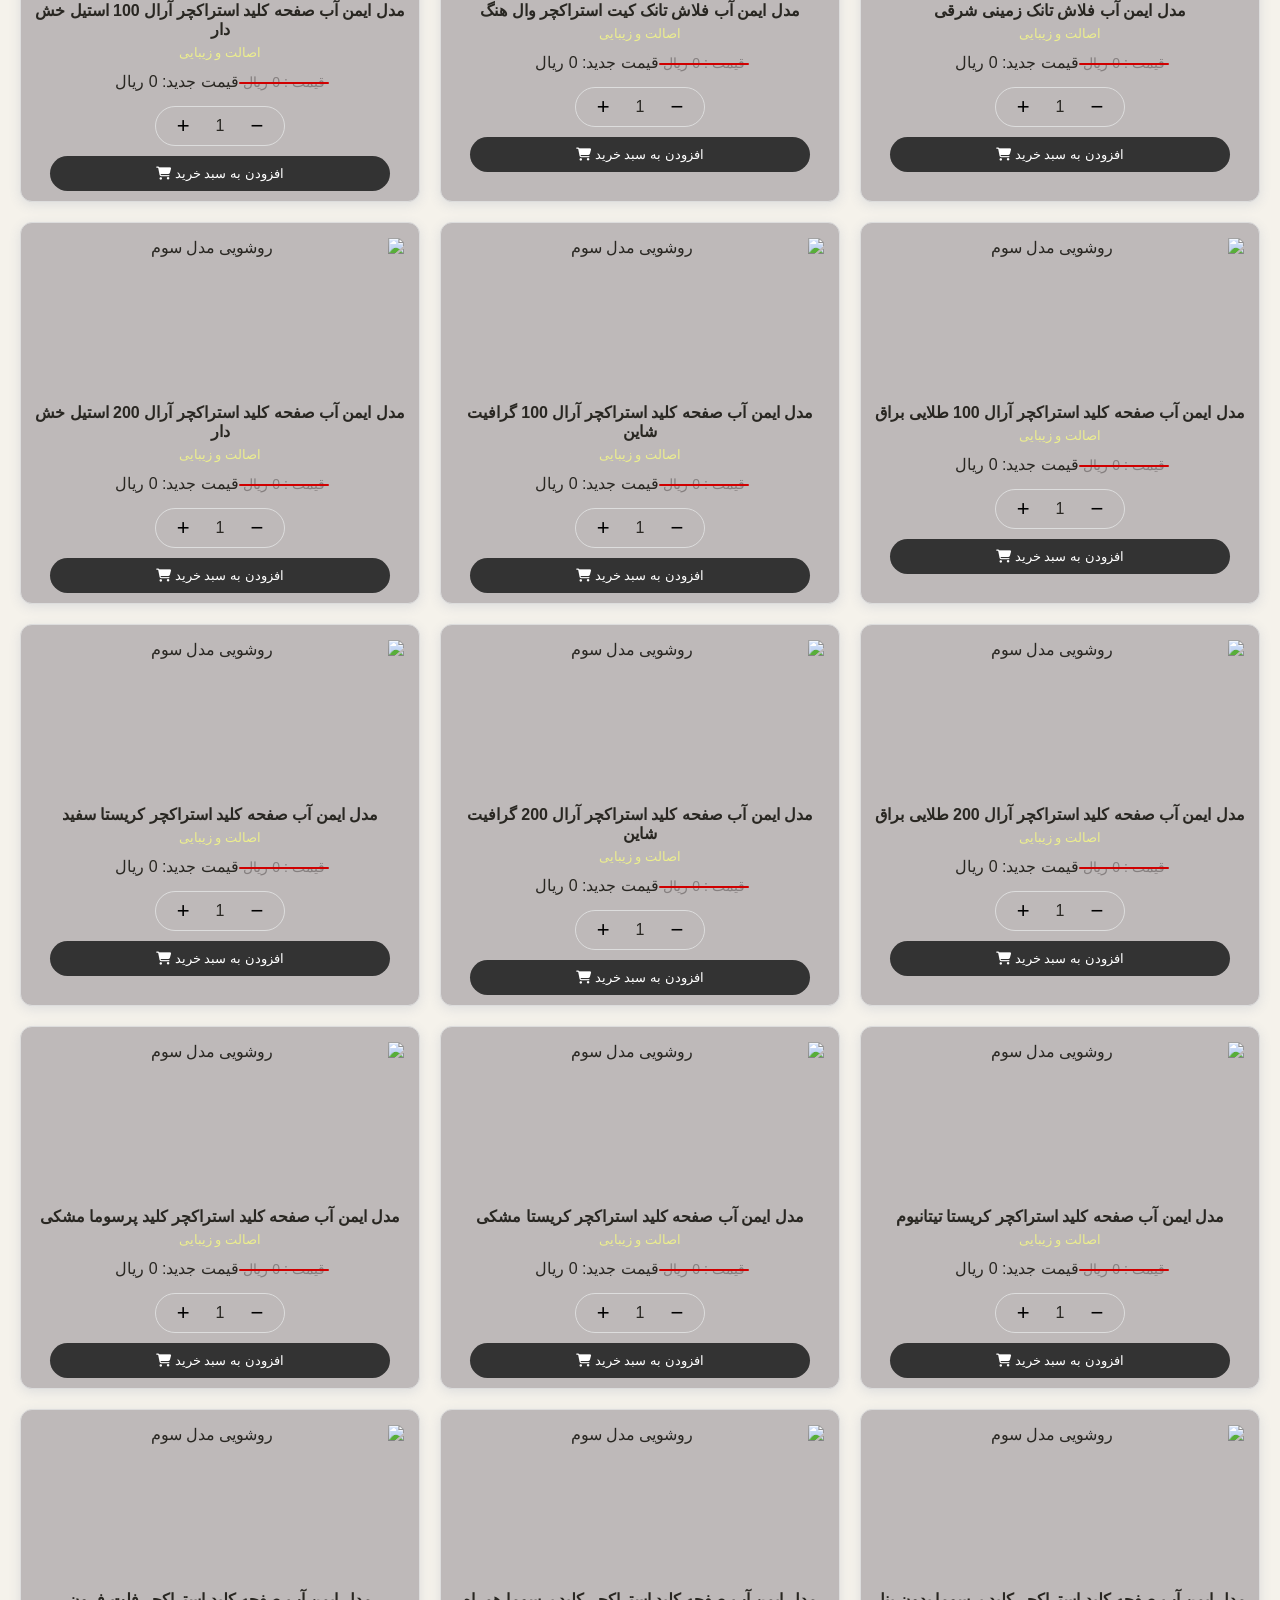
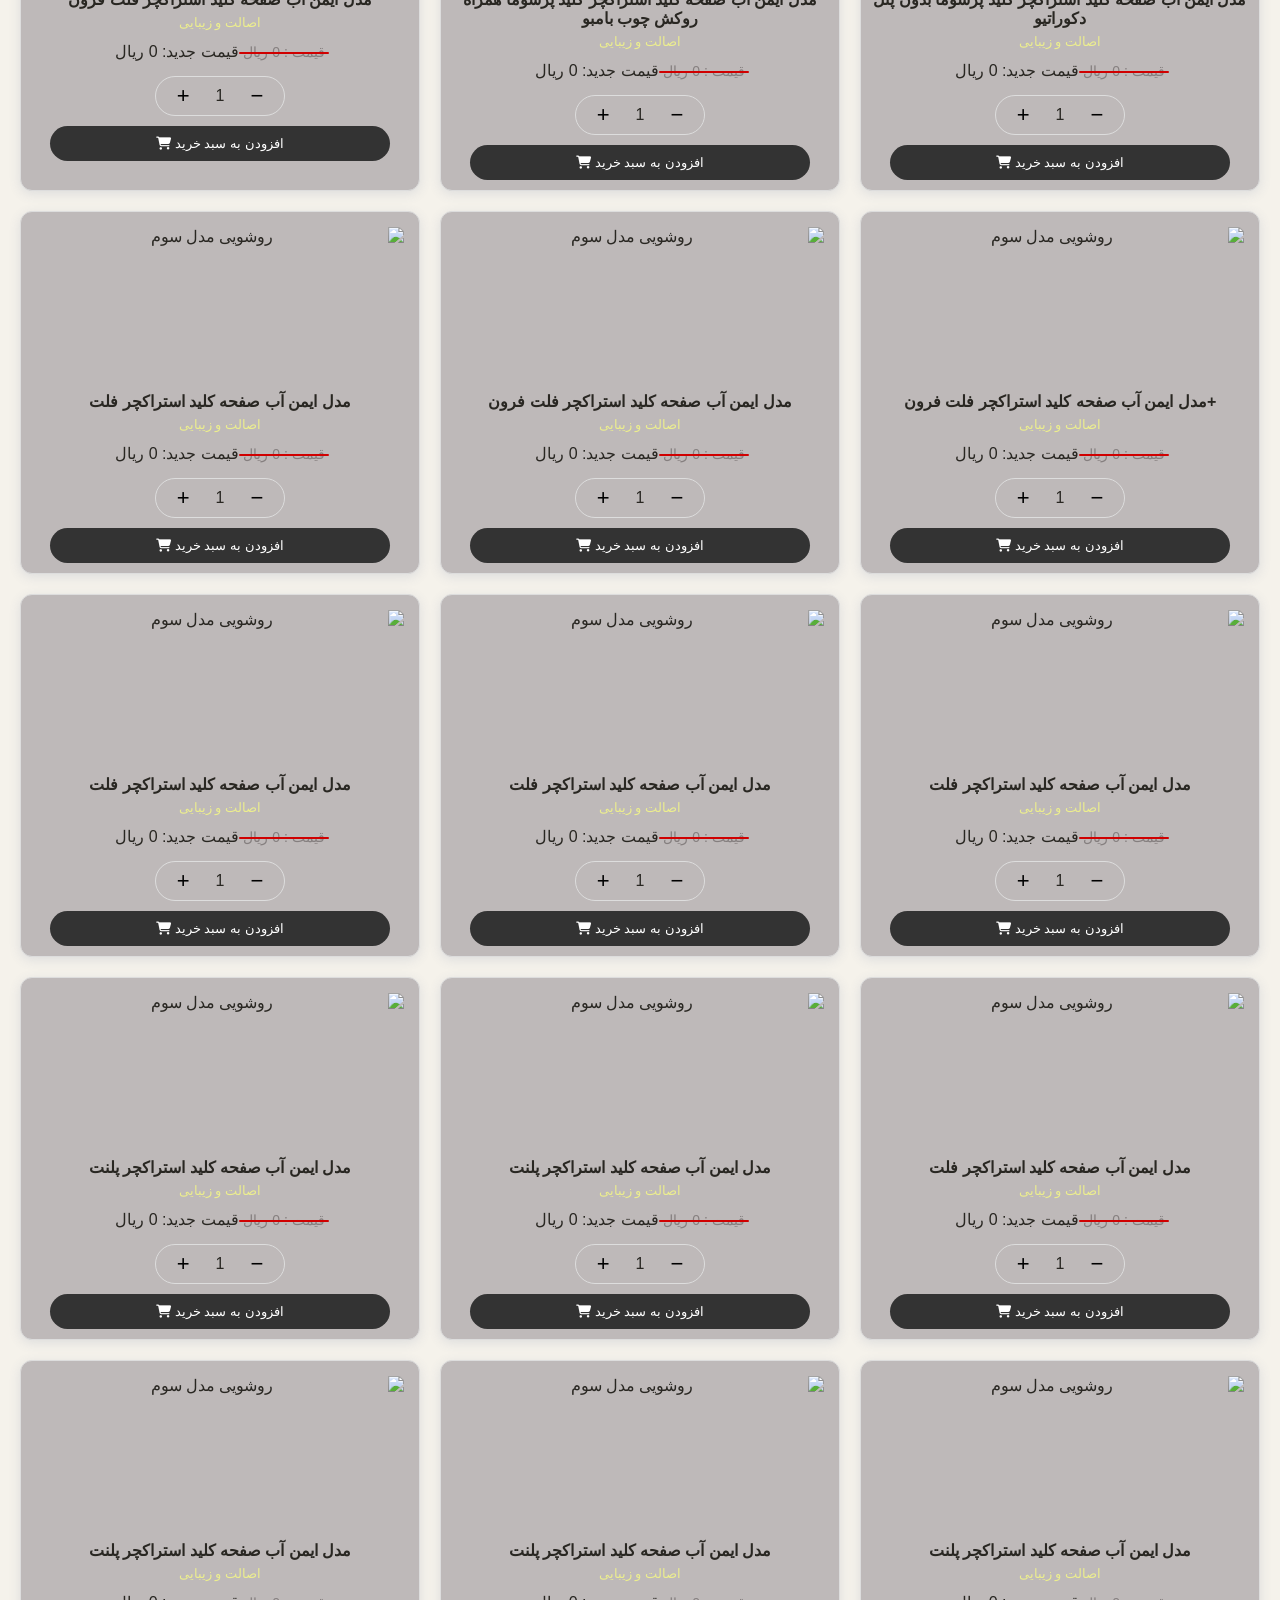
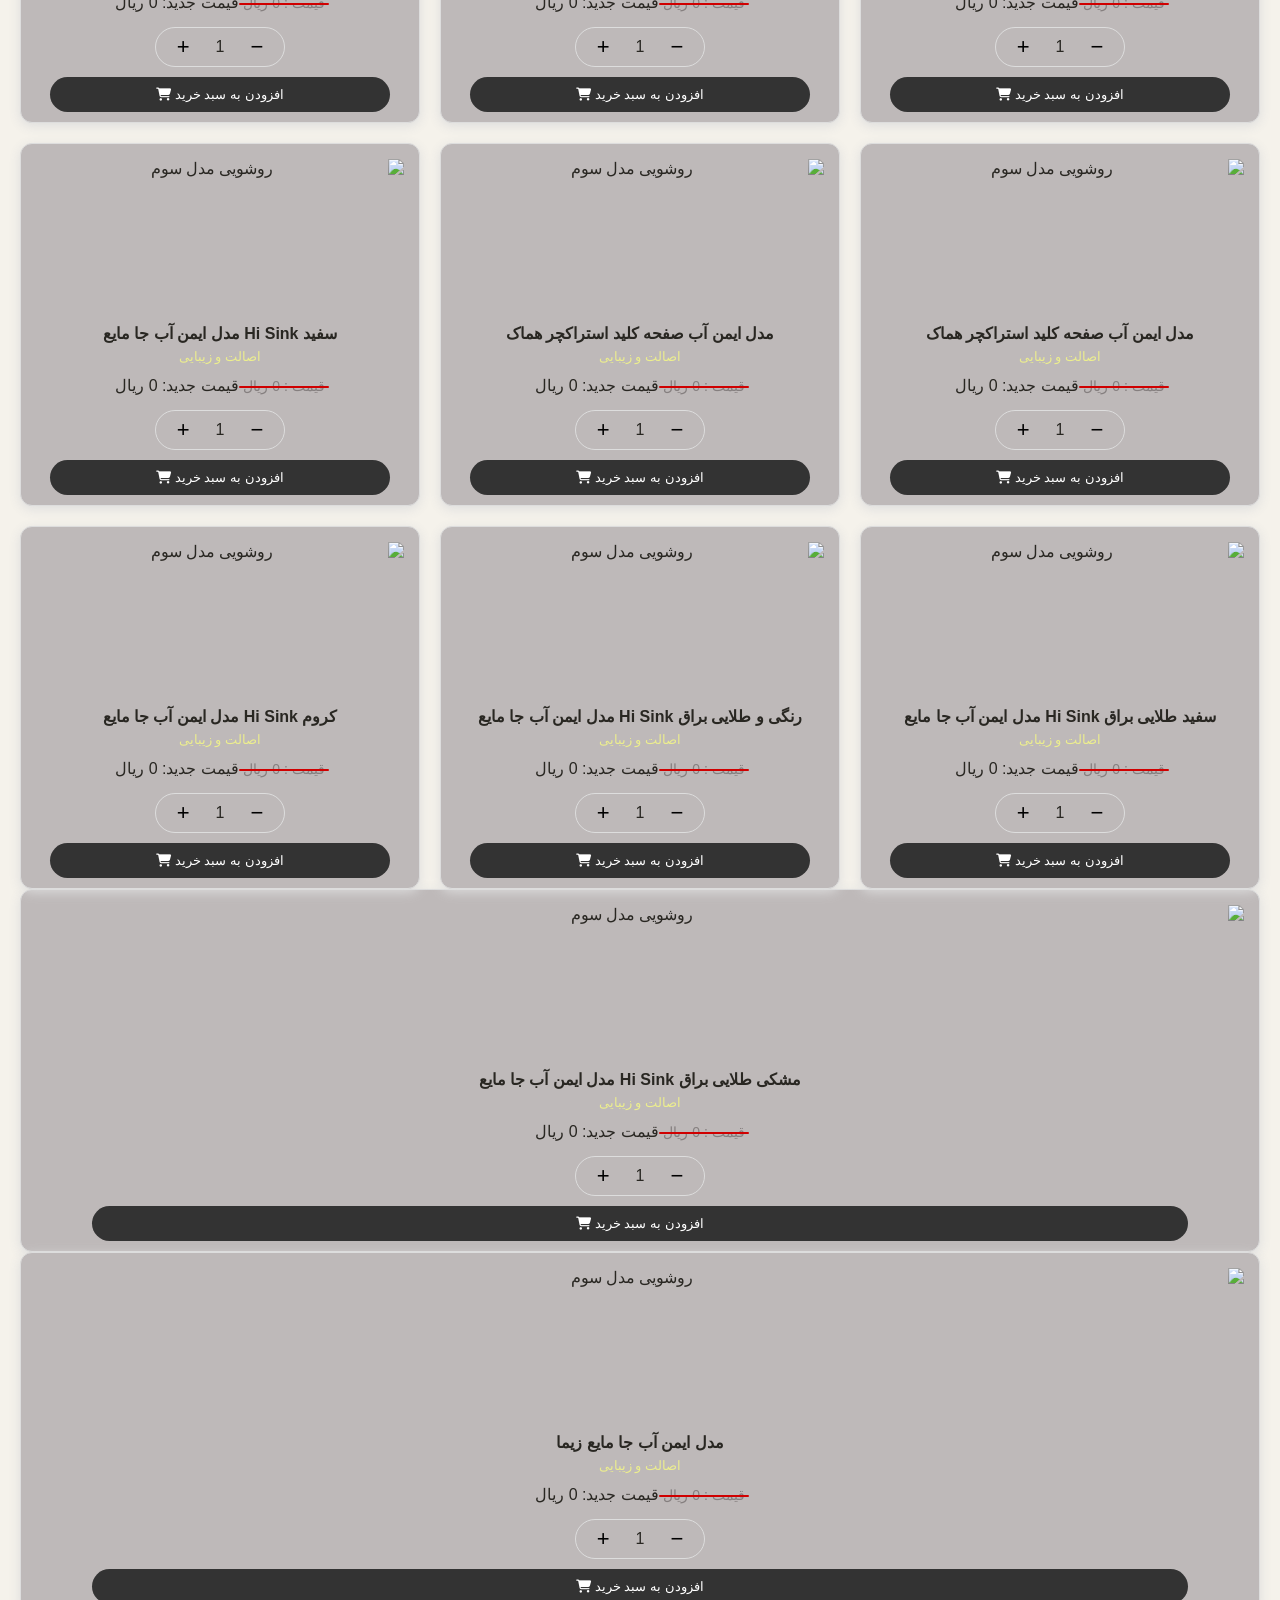
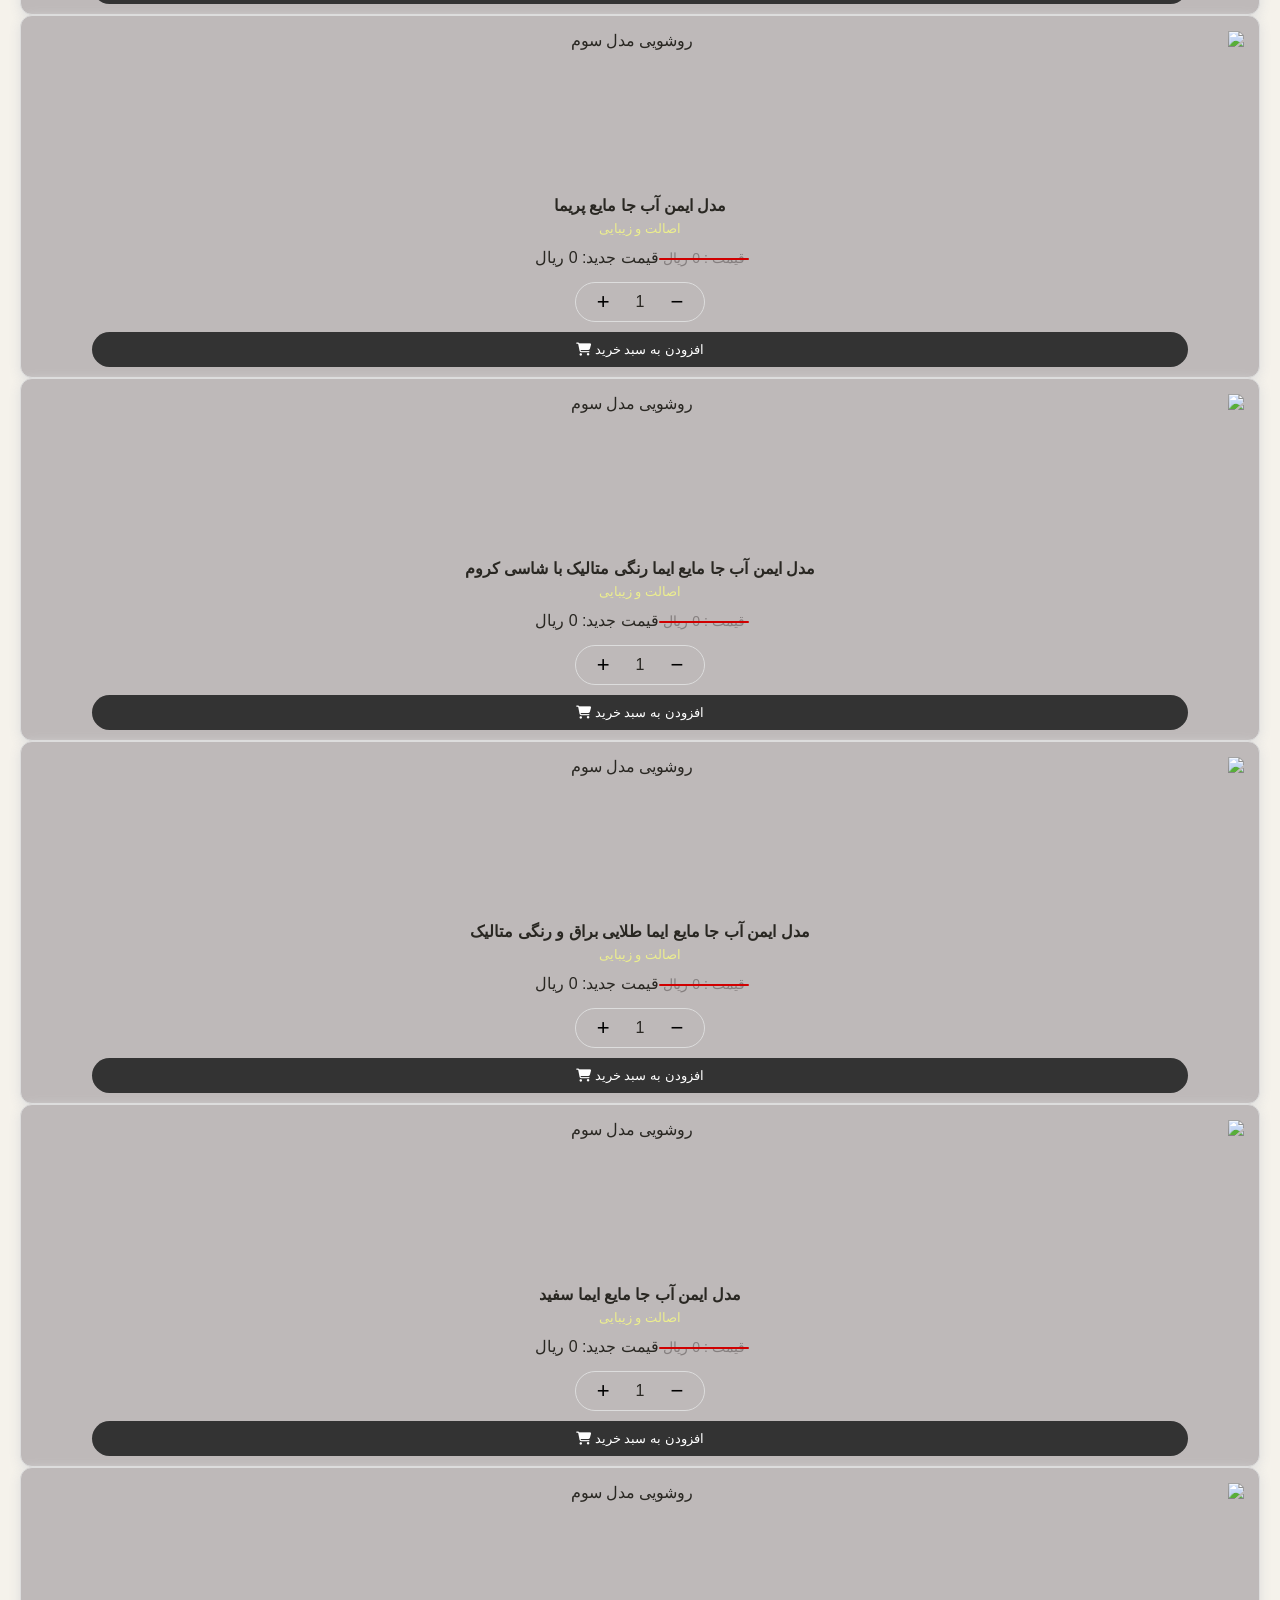
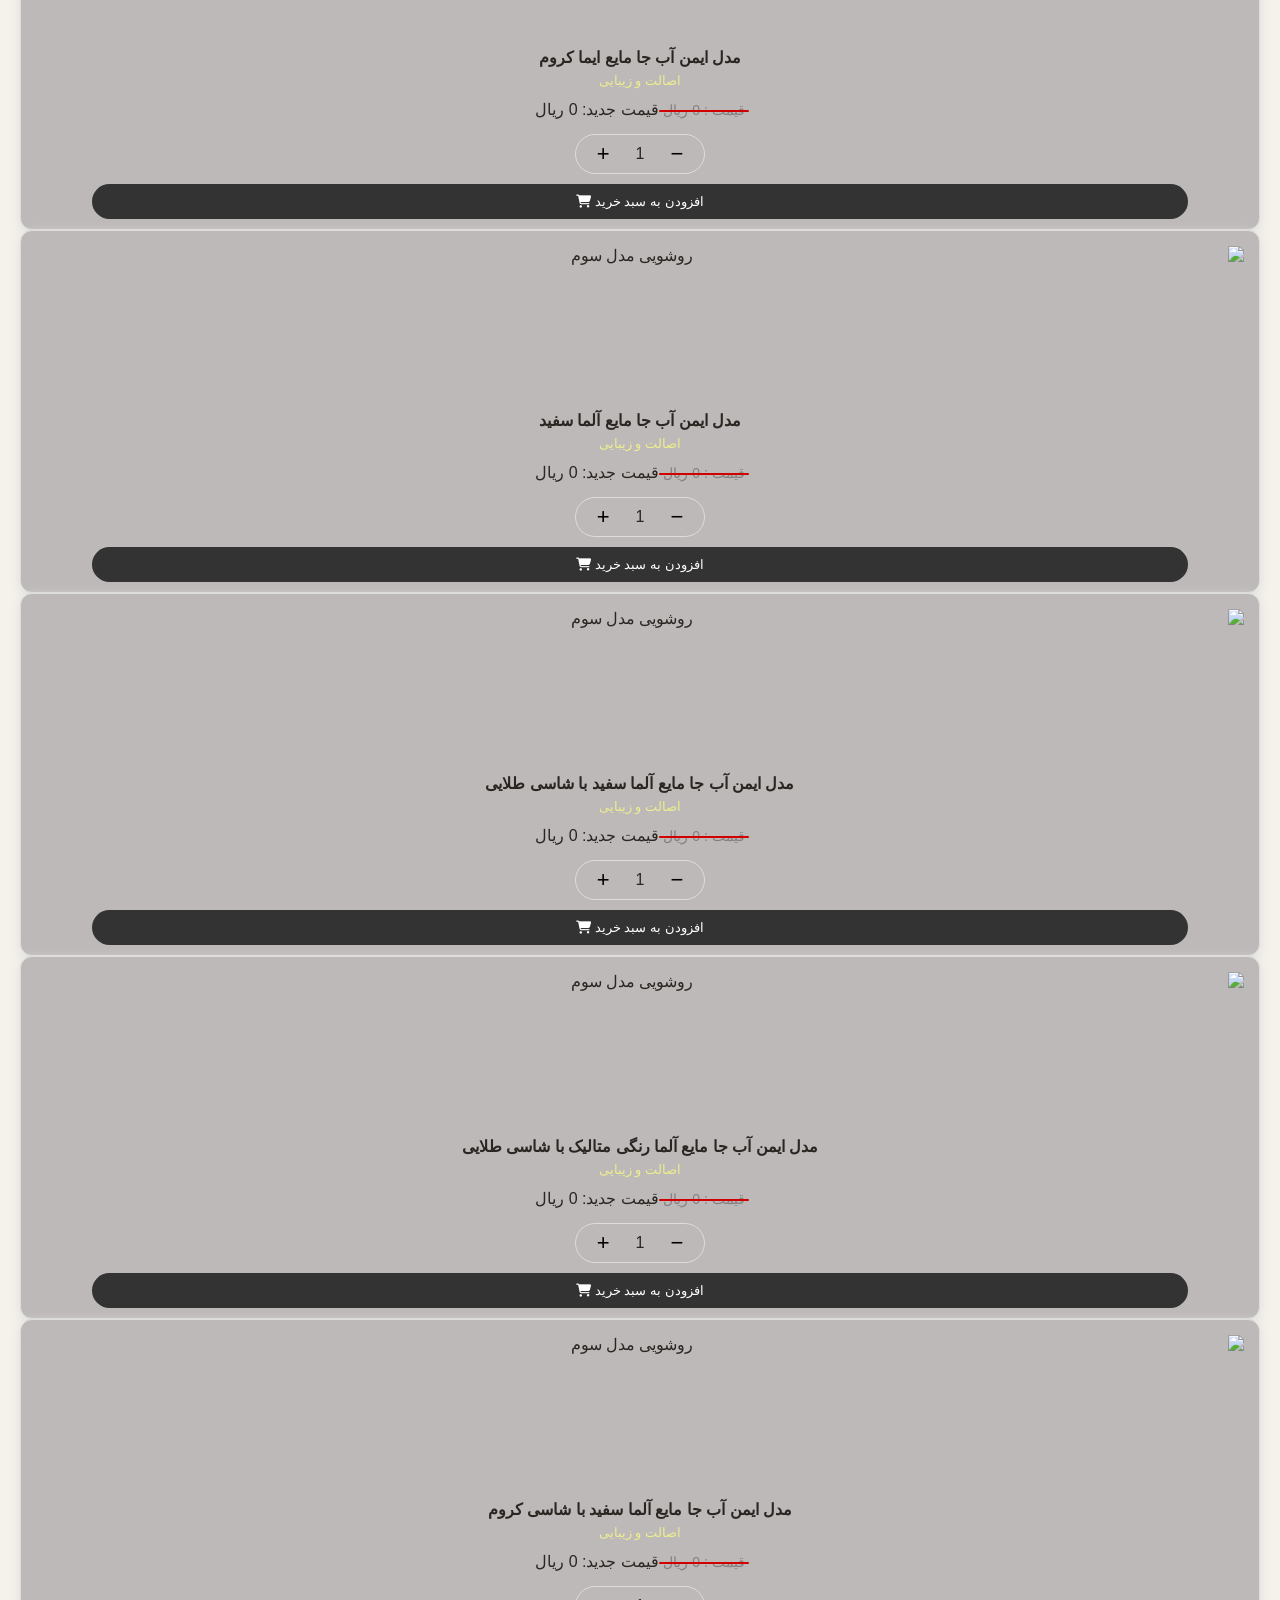
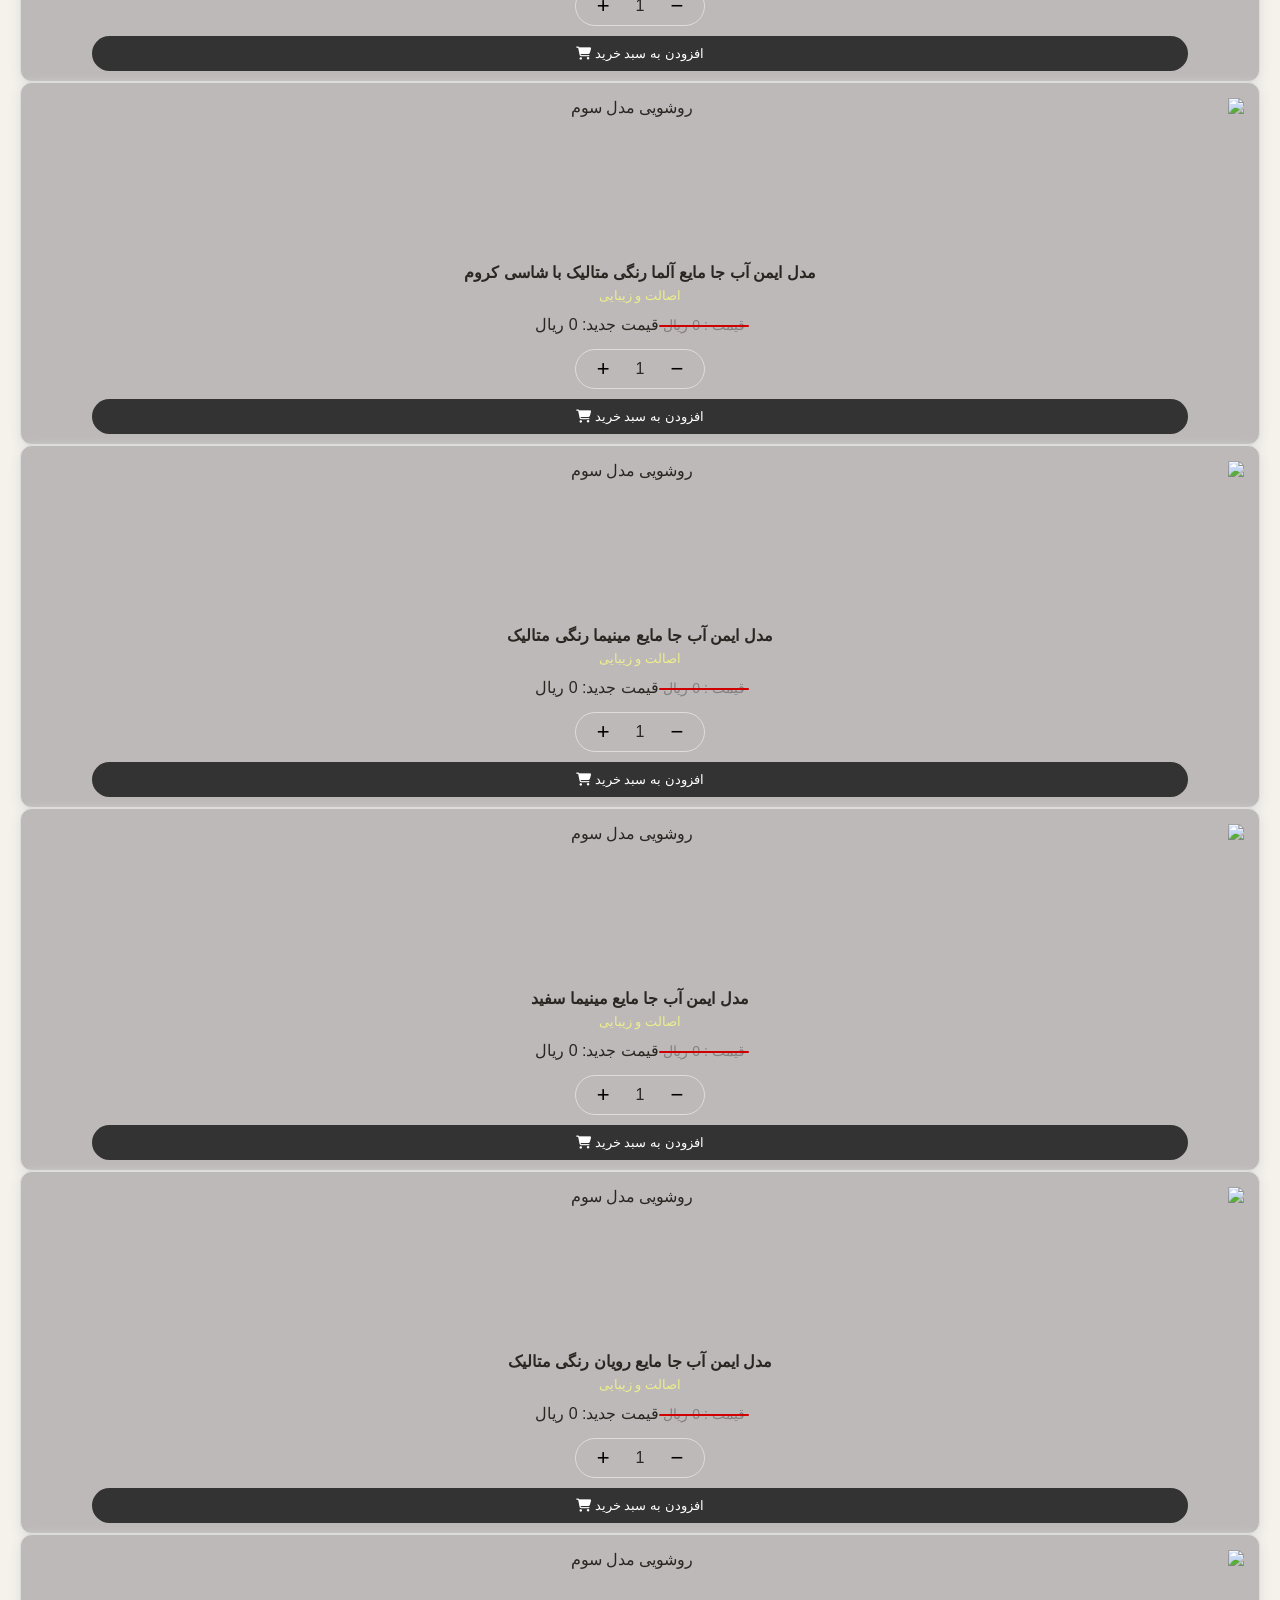
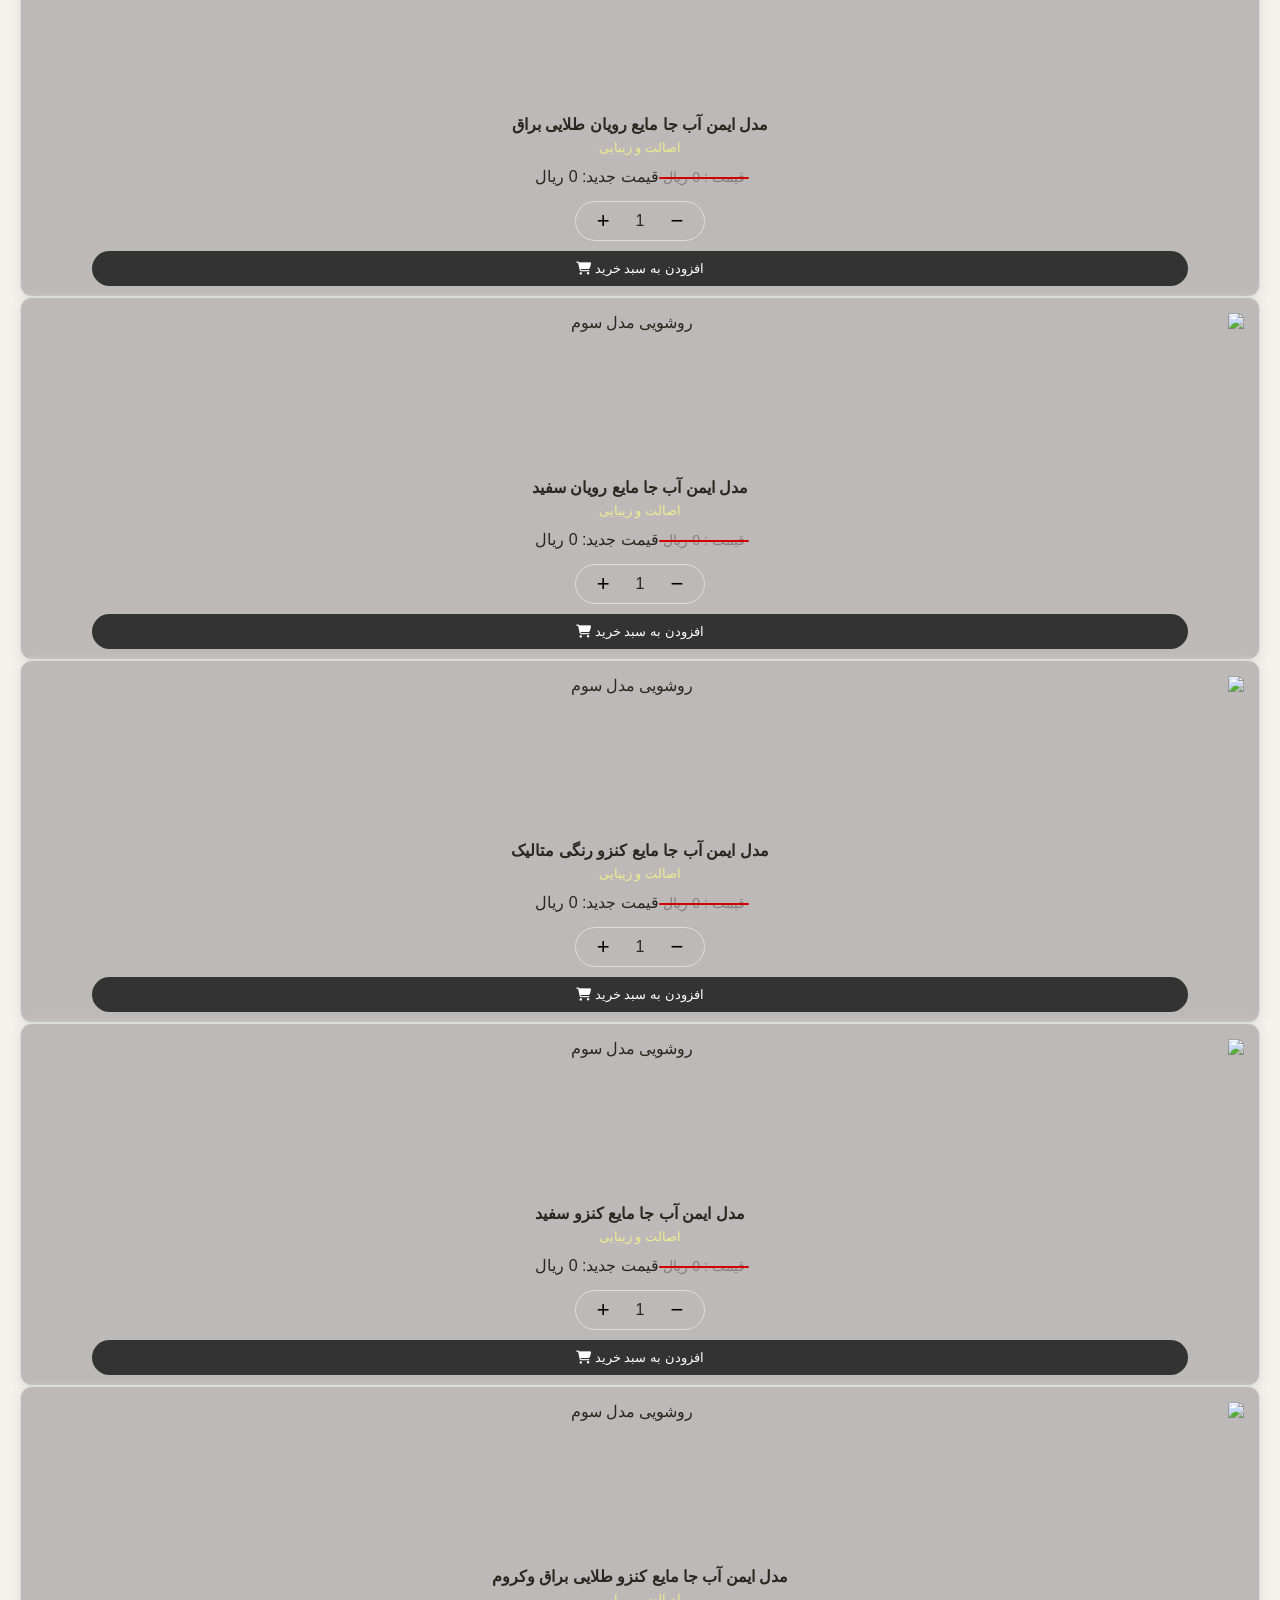
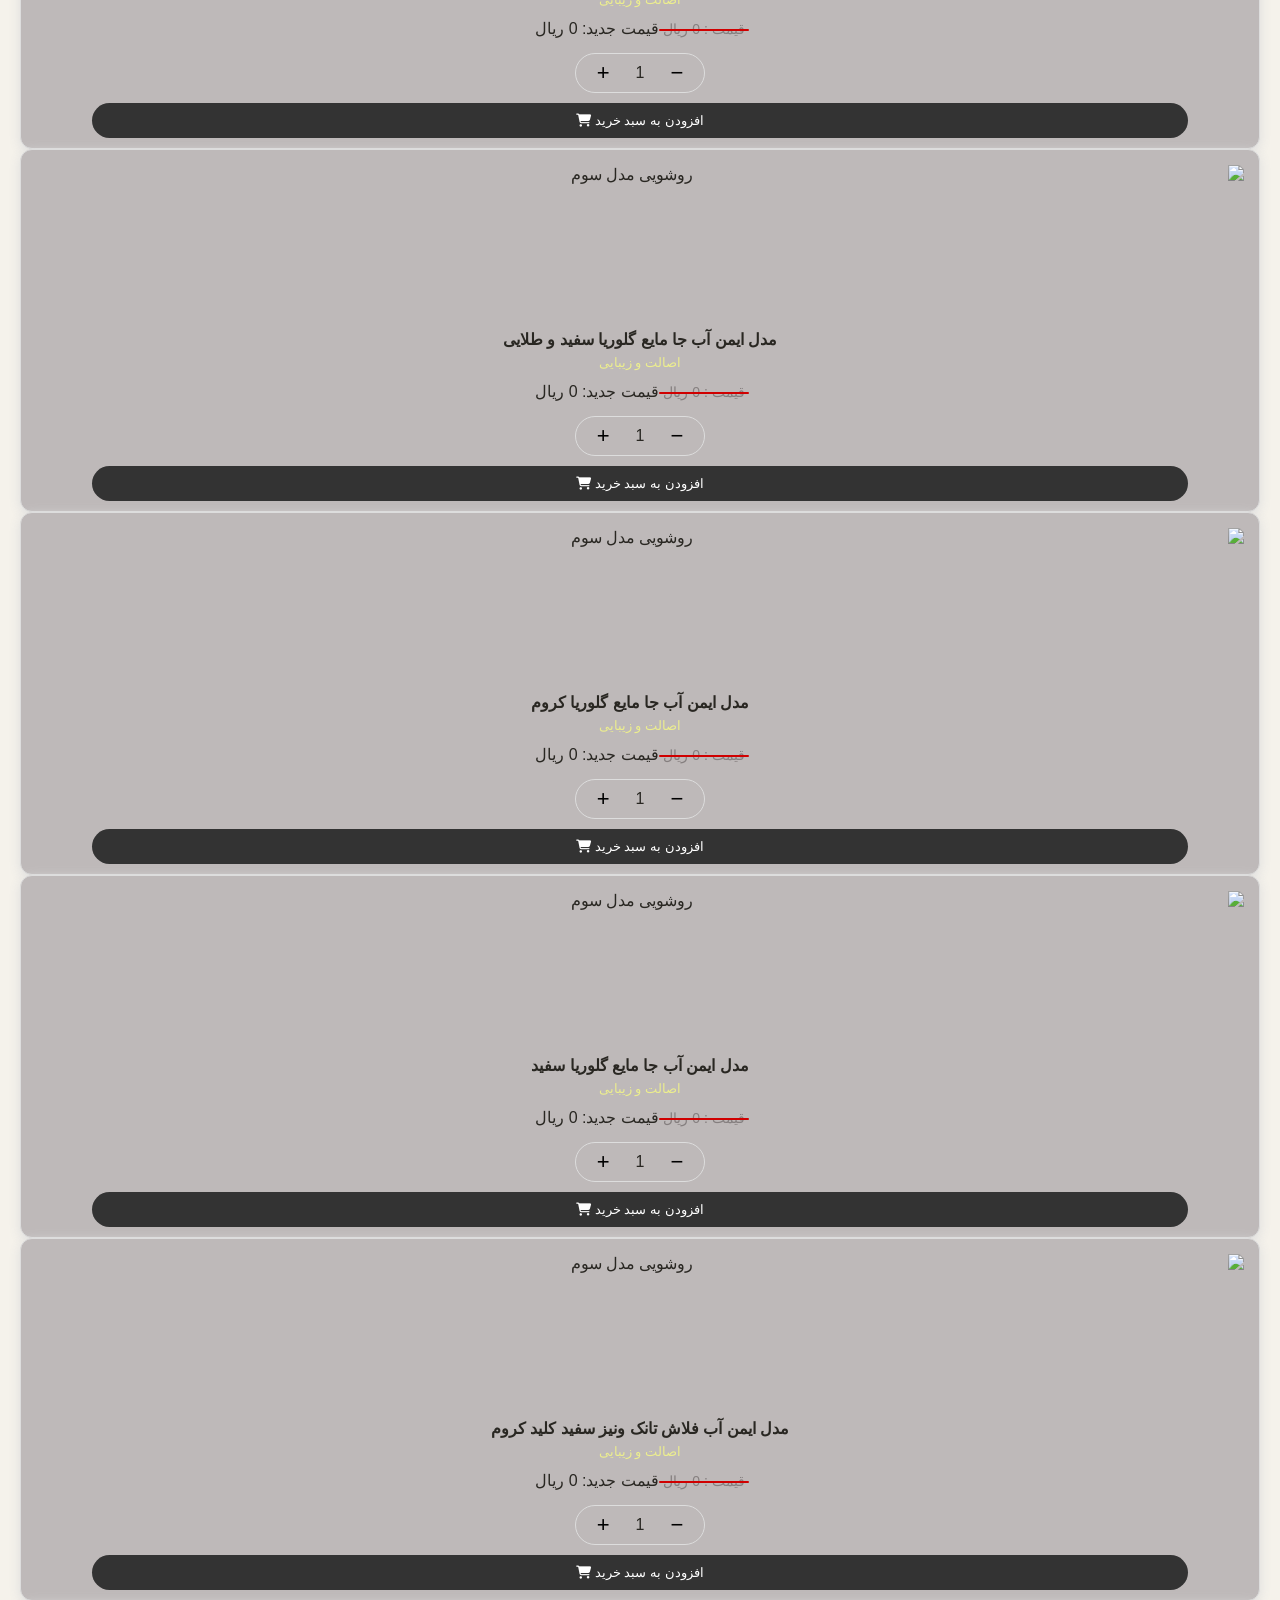
==== commit 436bd460: "Add files via upload" ====
--- a/felashtank.html
+++ b/felashtank.html
@@ -425,7 +425,1154 @@
 
 </div>
 <div class="product-card" data-price="2500000">
-  <img src="images/flashveniz.jpg" alt="روشویی مدل سوم">
+  <img src="images/flashtankwall.jpg" alt="روشویی مدل سوم">
+ <h3> مدل ایمن آب فلاش تانک وال هنگ </h3>
+ <p>اصالت و زیبایی</p>
+ <span class="old-price"></span>      
+<span class="new-price">  </span>
+ <div class="buy-box">
+<div class="quantity">
+<button class="minus">−</button>
+<span class="qty">1</span>
+<button class="plus">+</button>
+</div>
+        
+ <button class="add-cart">
+ افزودن به سبد خرید 
+ <i class="fa-solid fa-cart-shopping"></i>
+</button>
+ </div>
+
+</div>
+<div class="product-card" data-price="2500000">
+  <img src="images/flashtanktokarsharghi.jpg" alt="روشویی مدل سوم">
+ <h3> مدل ایمن آب فلاش تانک زمینی شرقی</h3>
+ <p>اصالت و زیبایی</p>
+ <span class="old-price"></span>      
+<span class="new-price">  </span>
+ <div class="buy-box">
+<div class="quantity">
+<button class="minus">−</button>
+<span class="qty">1</span>
+<button class="plus">+</button>
+</div>
+        
+ <button class="add-cart">
+ افزودن به سبد خرید 
+ <i class="fa-solid fa-cart-shopping"></i>
+</button>
+ </div>
+
+</div>
+<div class="product-card" data-price="2500000">
+  <img src="images/flashkitstructure.jpg" alt="روشویی مدل سوم">
+ <h3> مدل ایمن آب فلاش تانک کیت استراکچر وال هنگ</h3>
+ <p>اصالت و زیبایی</p>
+ <span class="old-price"></span>      
+<span class="new-price">  </span>
+ <div class="buy-box">
+<div class="quantity">
+<button class="minus">−</button>
+<span class="qty">1</span>
+<button class="plus">+</button>
+</div>
+        
+ <button class="add-cart">
+ افزودن به سبد خرید 
+ <i class="fa-solid fa-cart-shopping"></i>
+</button>
+ </div>
+
+</div>
+<div class="product-card" data-price="2500000">
+  <img src="images/key1.jpg" alt="روشویی مدل سوم">
+ <h3> مدل ایمن آب صفحه کلید استراکچر آرال 100 استیل خش دار</h3>
+ <p>اصالت و زیبایی</p>
+ <span class="old-price"></span>      
+<span class="new-price">  </span>
+ <div class="buy-box">
+<div class="quantity">
+<button class="minus">−</button>
+<span class="qty">1</span>
+<button class="plus">+</button>
+</div>
+        
+ <button class="add-cart">
+ افزودن به سبد خرید 
+ <i class="fa-solid fa-cart-shopping"></i>
+</button>
+ </div>
+
+</div>
+<div class="product-card" data-price="2500000">
+  <img src="images/key2.jpg" alt="روشویی مدل سوم">
+  <h3> مدل ایمن آب صفحه کلید استراکچر آرال 100 طلایی براق </h3>
+  <p>اصالت و زیبایی</p>
+ <span class="old-price"></span>      
+<span class="new-price">  </span>
+ <div class="buy-box">
+<div class="quantity">
+<button class="minus">−</button>
+<span class="qty">1</span>
+<button class="plus">+</button>
+</div>
+        
+ <button class="add-cart">
+ افزودن به سبد خرید 
+ <i class="fa-solid fa-cart-shopping"></i>
+</button>
+ </div>
+
+</div>
+<div class="product-card" data-price="2500000">
+  <img src="images/key3.jpg" alt="روشویی مدل سوم">
+  <h3> مدل ایمن آب صفحه کلید استراکچر آرال 100 گرافیت شاین </h3>
+  <p>اصالت و زیبایی</p>
+ <span class="old-price"></span>      
+<span class="new-price">  </span>
+ <div class="buy-box">
+<div class="quantity">
+<button class="minus">−</button>
+<span class="qty">1</span>
+<button class="plus">+</button>
+</div>
+        
+ <button class="add-cart">
+ افزودن به سبد خرید 
+ <i class="fa-solid fa-cart-shopping"></i>
+</button>
+ </div>
+
+</div>
+<div class="product-card" data-price="2500000">
+  <img src="images/key4.jpg" alt="روشویی مدل سوم">
+  <h3> مدل ایمن آب صفحه کلید استراکچر آرال 200 استیل خش دار</h3>
+  <p>اصالت و زیبایی</p>
+ <span class="old-price"></span>      
+<span class="new-price">  </span>
+ <div class="buy-box">
+<div class="quantity">
+<button class="minus">−</button>
+<span class="qty">1</span>
+<button class="plus">+</button>
+</div>
+        
+ <button class="add-cart">
+ افزودن به سبد خرید 
+ <i class="fa-solid fa-cart-shopping"></i>
+</button>
+ </div>
+
+</div>
+<div class="product-card" data-price="2500000">
+  <img src="images/key7.jpg" alt="روشویی مدل سوم">
+  <h3> مدل ایمن آب صفحه کلید استراکچر آرال 200 طلایی براق  </h3>
+  <p>اصالت و زیبایی</p>
+ <span class="old-price"></span>      
+<span class="new-price">  </span>
+ <div class="buy-box">
+<div class="quantity">
+<button class="minus">−</button>
+<span class="qty">1</span>
+<button class="plus">+</button>
+</div>
+        
+ <button class="add-cart">
+ افزودن به سبد خرید 
+ <i class="fa-solid fa-cart-shopping"></i>
+</button>
+ </div>
+
+</div>
+<div class="product-card" data-price="2500000">
+  <img src="images/key6.jpg" alt="روشویی مدل سوم">
+  <h3> مدل ایمن آب صفحه کلید استراکچر آرال 200 گرافیت شاین </h3>
+  <p>اصالت و زیبایی</p>
+ <span class="old-price"></span>      
+<span class="new-price">  </span>
+ <div class="buy-box">
+<div class="quantity">
+<button class="minus">−</button>
+<span class="qty">1</span>
+<button class="plus">+</button>
+</div>
+        
+ <button class="add-cart">
+ افزودن به سبد خرید 
+ <i class="fa-solid fa-cart-shopping"></i>
+</button>
+ </div>
+
+</div>
+<div class="product-card" data-price="2500000">
+  <img src="images/key5.jpg" alt="روشویی مدل سوم">
+  <h3> مدل ایمن آب صفحه کلید استراکچر کریستا سفید</h3>
+  <p>اصالت و زیبایی</p>
+ <span class="old-price"></span>      
+<span class="new-price">  </span>
+ <div class="buy-box">
+<div class="quantity">
+<button class="minus">−</button>
+<span class="qty">1</span>
+<button class="plus">+</button>
+</div>
+        
+ <button class="add-cart">
+ افزودن به سبد خرید 
+ <i class="fa-solid fa-cart-shopping"></i>
+</button>
+ </div>
+
+</div>
+<div class="product-card" data-price="2500000">
+  <img src="images/key10.jpg" alt="روشویی مدل سوم">
+  <h3> مدل ایمن آب صفحه کلید استراکچر کریستا تیتانیوم</h3>
+ <p>اصالت و زیبایی</p>
+ <span class="old-price"></span>      
+<span class="new-price">  </span>
+ <div class="buy-box">
+<div class="quantity">
+<button class="minus">−</button>
+<span class="qty">1</span>
+<button class="plus">+</button>
+</div>
+        
+ <button class="add-cart">
+ افزودن به سبد خرید 
+ <i class="fa-solid fa-cart-shopping"></i>
+</button>
+ </div>
+
+</div>
+<div class="product-card" data-price="2500000">
+  <img src="images/key9.jpg" alt="روشویی مدل سوم">
+  <h3> مدل ایمن آب صفحه کلید استراکچر کریستا مشکی</h3>
+ <p>اصالت و زیبایی</p>
+ <span class="old-price"></span>      
+<span class="new-price">  </span>
+ <div class="buy-box">
+<div class="quantity">
+<button class="minus">−</button>
+<span class="qty">1</span>
+<button class="plus">+</button>
+</div>
+        
+ <button class="add-cart">
+ افزودن به سبد خرید 
+ <i class="fa-solid fa-cart-shopping"></i>
+</button>
+ </div>
+
+</div>
+<div class="product-card" data-price="2500000">
+  <img src="images/key27.jpg" alt="روشویی مدل سوم">
+  <h3> مدل ایمن آب صفحه کلید استراکچر کلید پرسوما مشکی</h3>
+  <p>اصالت و زیبایی</p>
+ <span class="old-price"></span>      
+<span class="new-price">  </span>
+ <div class="buy-box">
+<div class="quantity">
+<button class="minus">−</button>
+<span class="qty">1</span>
+<button class="plus">+</button>
+</div>
+        
+ <button class="add-cart">
+ افزودن به سبد خرید 
+ <i class="fa-solid fa-cart-shopping"></i>
+</button>
+ </div>
+
+</div>
+<div class="product-card" data-price="2500000">
+  <img src="images/key8.jpg" alt="روشویی مدل سوم">
+ <h3> مدل ایمن آب صفحه کلید استراکچر کلید پرسوما بدون پنل دکوراتیو</h3>
+ <p>اصالت و زیبایی</p>
+ <span class="old-price"></span>      
+<span class="new-price">  </span>
+ <div class="buy-box">
+<div class="quantity">
+<button class="minus">−</button>
+<span class="qty">1</span>
+<button class="plus">+</button>
+</div>
+        
+ <button class="add-cart">
+ افزودن به سبد خرید 
+ <i class="fa-solid fa-cart-shopping"></i>
+</button>
+ </div>
+
+</div>
+<div class="product-card" data-price="2500000">
+  <img src="images/key11.jpg" alt="روشویی مدل سوم">
+  <h3> مدل ایمن آب صفحه کلید استراکچر کلید پرسوما همراه روکش چوب بامبو</h3>
+  <p>اصالت و زیبایی</p>
+ <span class="old-price"></span>      
+<span class="new-price">  </span>
+ <div class="buy-box">
+<div class="quantity">
+<button class="minus">−</button>
+<span class="qty">1</span>
+<button class="plus">+</button>
+</div>
+        
+ <button class="add-cart">
+ افزودن به سبد خرید 
+ <i class="fa-solid fa-cart-shopping"></i>
+</button>
+ </div>
+
+</div>
+<div class="product-card" data-price="2500000">
+  <img src="images/key12.jpg" alt="روشویی مدل سوم">
+ <h3> مدل ایمن آب صفحه کلید استراکچر فلت فرون</h3>
+ <p>اصالت و زیبایی</p>
+ <span class="old-price"></span>      
+<span class="new-price">  </span>
+ <div class="buy-box">
+<div class="quantity">
+<button class="minus">−</button>
+<span class="qty">1</span>
+<button class="plus">+</button>
+</div>
+        
+ <button class="add-cart">
+ افزودن به سبد خرید 
+ <i class="fa-solid fa-cart-shopping"></i>
+</button>
+ </div>
+
+</div>
+<div class="product-card" data-price="2500000">
+  <img src="images/key13.jpg" alt="روشویی مدل سوم">
+  <h3> +مدل ایمن آب صفحه کلید استراکچر فلت فرون</h3>
+  <p>اصالت و زیبایی</p>
+ <span class="old-price"></span>      
+<span class="new-price">  </span>
+ <div class="buy-box">
+<div class="quantity">
+<button class="minus">−</button>
+<span class="qty">1</span>
+<button class="plus">+</button>
+</div>
+        
+ <button class="add-cart">
+ افزودن به سبد خرید 
+ <i class="fa-solid fa-cart-shopping"></i>
+</button>
+ </div>
+
+</div>
+<div class="product-card" data-price="2500000">
+  <img src="images/key14.jpg" alt="روشویی مدل سوم">
+  <h3> مدل ایمن آب صفحه کلید استراکچر فلت فرون</h3>
+  <p>اصالت و زیبایی</p>
+ <span class="old-price"></span>      
+<span class="new-price">  </span>
+ <div class="buy-box">
+<div class="quantity">
+<button class="minus">−</button>
+<span class="qty">1</span>
+<button class="plus">+</button>
+</div>
+        
+ <button class="add-cart">
+ افزودن به سبد خرید 
+ <i class="fa-solid fa-cart-shopping"></i>
+</button>
+ </div>
+
+</div>
+<div class="product-card" data-price="2500000">
+  <img src="images/key15.jpg" alt="روشویی مدل سوم">
+  <h3> مدل ایمن آب صفحه کلید استراکچر فلت </h3>
+  <p>اصالت و زیبایی</p>
+ <span class="old-price"></span>      
+<span class="new-price">  </span>
+ <div class="buy-box">
+<div class="quantity">
+<button class="minus">−</button>
+<span class="qty">1</span>
+<button class="plus">+</button>
+</div>
+        
+ <button class="add-cart">
+ افزودن به سبد خرید 
+ <i class="fa-solid fa-cart-shopping"></i>
+</button>
+ </div>
+
+</div>
+<div class="product-card" data-price="2500000">
+  <img src="images/key16.jpg" alt="روشویی مدل سوم">
+  <h3> مدل ایمن آب صفحه کلید استراکچر فلت </h3>
+  <p>اصالت و زیبایی</p>
+ <span class="old-price"></span>      
+<span class="new-price">  </span>
+ <div class="buy-box">
+<div class="quantity">
+<button class="minus">−</button>
+<span class="qty">1</span>
+<button class="plus">+</button>
+</div>
+        
+ <button class="add-cart">
+ افزودن به سبد خرید 
+ <i class="fa-solid fa-cart-shopping"></i>
+</button>
+ </div>
+
+</div>
+<div class="product-card" data-price="2500000">
+  <img src="images/key17.jpg" alt="روشویی مدل سوم">
+  <h3> مدل ایمن آب صفحه کلید استراکچر فلت </h3>
+  <p>اصالت و زیبایی</p>
+ <span class="old-price"></span>      
+<span class="new-price">  </span>
+ <div class="buy-box">
+<div class="quantity">
+<button class="minus">−</button>
+<span class="qty">1</span>
+<button class="plus">+</button>
+</div>
+        
+ <button class="add-cart">
+ افزودن به سبد خرید 
+ <i class="fa-solid fa-cart-shopping"></i>
+</button>
+ </div>
+
+</div>
+<div class="product-card" data-price="2500000">
+  <img src="images/key19.jpg" alt="روشویی مدل سوم">
+  <h3> مدل ایمن آب صفحه کلید استراکچر فلت </h3>
+  <p>اصالت و زیبایی</p>
+ <span class="old-price"></span>      
+<span class="new-price">  </span>
+ <div class="buy-box">
+<div class="quantity">
+<button class="minus">−</button>
+<span class="qty">1</span>
+<button class="plus">+</button>
+</div>
+        
+ <button class="add-cart">
+ افزودن به سبد خرید 
+ <i class="fa-solid fa-cart-shopping"></i>
+</button>
+ </div>
+
+</div>
+<div class="product-card" data-price="2500000">
+  <img src="images/key20.jpg" alt="روشویی مدل سوم">
+  <h3> مدل ایمن آب صفحه کلید استراکچر فلت </h3>
+  <p>اصالت و زیبایی</p>
+ <span class="old-price"></span>      
+<span class="new-price">  </span>
+ <div class="buy-box">
+<div class="quantity">
+<button class="minus">−</button>
+<span class="qty">1</span>
+<button class="plus">+</button>
+</div>
+        
+ <button class="add-cart">
+ افزودن به سبد خرید 
+ <i class="fa-solid fa-cart-shopping"></i>
+</button>
+ </div>
+
+</div>
+<div class="product-card" data-price="2500000">
+  <img src="images/key18.jpg" alt="روشویی مدل سوم">
+ <h3> مدل ایمن آب صفحه کلید استراکچر پلنت</h3>
+ <p>اصالت و زیبایی</p>
+ <span class="old-price"></span>      
+<span class="new-price">  </span>
+ <div class="buy-box">
+<div class="quantity">
+<button class="minus">−</button>
+<span class="qty">1</span>
+<button class="plus">+</button>
+</div>
+        
+ <button class="add-cart">
+ افزودن به سبد خرید 
+ <i class="fa-solid fa-cart-shopping"></i>
+</button>
+ </div>
+
+</div>
+<div class="product-card" data-price="2500000">
+  <img src="images/key24.jpg" alt="روشویی مدل سوم">
+  <h3> مدل ایمن آب صفحه کلید استراکچر پلنت</h3>
+  <p>اصالت و زیبایی</p>
+ <span class="old-price"></span>      
+<span class="new-price">  </span>
+ <div class="buy-box">
+<div class="quantity">
+<button class="minus">−</button>
+<span class="qty">1</span>
+<button class="plus">+</button>
+</div>
+        
+ <button class="add-cart">
+ افزودن به سبد خرید 
+ <i class="fa-solid fa-cart-shopping"></i>
+</button>
+ </div>
+
+</div>
+<div class="product-card" data-price="2500000">
+  <img src="images/key21.jpg" alt="روشویی مدل سوم">
+  <h3> مدل ایمن آب صفحه کلید استراکچر پلنت</h3>
+  <p>اصالت و زیبایی</p>
+ <span class="old-price"></span>      
+<span class="new-price">  </span>
+ <div class="buy-box">
+<div class="quantity">
+<button class="minus">−</button>
+<span class="qty">1</span>
+<button class="plus">+</button>
+</div>
+        
+ <button class="add-cart">
+ افزودن به سبد خرید 
+ <i class="fa-solid fa-cart-shopping"></i>
+</button>
+ </div>
+
+</div>
+<div class="product-card" data-price="2500000">
+  <img src="images/key25.jpg" alt="روشویی مدل سوم">
+  <h3> مدل ایمن آب صفحه کلید استراکچر پلنت</h3>
+  <p>اصالت و زیبایی</p>
+ <span class="old-price"></span>      
+<span class="new-price">  </span>
+ <div class="buy-box">
+<div class="quantity">
+<button class="minus">−</button>
+<span class="qty">1</span>
+<button class="plus">+</button>
+</div>
+        
+ <button class="add-cart">
+ افزودن به سبد خرید 
+ <i class="fa-solid fa-cart-shopping"></i>
+</button>
+ </div>
+
+</div>
+<div class="product-card" data-price="2500000">
+  <img src="images/key22.jpg" alt="روشویی مدل سوم">
+  <h3> مدل ایمن آب صفحه کلید استراکچر پلنت</h3>
+  <p>اصالت و زیبایی</p>
+ <span class="old-price"></span>      
+<span class="new-price">  </span>
+ <div class="buy-box">
+<div class="quantity">
+<button class="minus">−</button>
+<span class="qty">1</span>
+<button class="plus">+</button>
+</div>
+        
+ <button class="add-cart">
+ افزودن به سبد خرید 
+ <i class="fa-solid fa-cart-shopping"></i>
+</button>
+ </div>
+
+</div>
+<div class="product-card" data-price="2500000">
+  <img src="images/key23.jpg" alt="روشویی مدل سوم">
+  <h3> مدل ایمن آب صفحه کلید استراکچر هماک</h3>
+  <p>اصالت و زیبایی</p>
+ <span class="old-price"></span>      
+<span class="new-price">  </span>
+ <div class="buy-box">
+<div class="quantity">
+<button class="minus">−</button>
+<span class="qty">1</span>
+<button class="plus">+</button>
+</div>
+        
+ <button class="add-cart">
+ افزودن به سبد خرید 
+ <i class="fa-solid fa-cart-shopping"></i>
+</button>
+ </div>
+
+</div>
+<div class="product-card" data-price="2500000">
+  <img src="images/key26.jpg" alt="روشویی مدل سوم">
+  <h3> مدل ایمن آب صفحه کلید استراکچر هماک</h3>
+  <p>اصالت و زیبایی</p>
+ <span class="old-price"></span>      
+<span class="new-price">  </span>
+ <div class="buy-box">
+<div class="quantity">
+<button class="minus">−</button>
+<span class="qty">1</span>
+<button class="plus">+</button>
+</div>
+        
+ <button class="add-cart">
+ افزودن به سبد خرید 
+ <i class="fa-solid fa-cart-shopping"></i>
+</button>
+ </div>
+
+</div>
+<div class="product-card" data-price="2500000">
+  <img src="images/may1.jpg" alt="روشویی مدل سوم">
+ <h3>  سفید  Hi Sink مدل ایمن آب جا مایع</h3>
+ <p>اصالت و زیبایی</p>
+ <span class="old-price"></span>      
+<span class="new-price">  </span>
+ <div class="buy-box">
+<div class="quantity">
+<button class="minus">−</button>
+<span class="qty">1</span>
+<button class="plus">+</button>
+</div>
+        
+ <button class="add-cart">
+ افزودن به سبد خرید 
+ <i class="fa-solid fa-cart-shopping"></i>
+</button>
+ </div>
+
+</div>
+<div class="product-card" data-price="2500000">
+  <img src="images/may2.jpg" alt="روشویی مدل سوم">
+  <h3>  سفید طلایی براق  Hi Sink مدل ایمن آب جا مایع </h3>
+  <p>اصالت و زیبایی</p>
+ <span class="old-price"></span>      
+<span class="new-price">  </span>
+ <div class="buy-box">
+<div class="quantity">
+<button class="minus">−</button>
+<span class="qty">1</span>
+<button class="plus">+</button>
+</div>
+        
+ <button class="add-cart">
+ افزودن به سبد خرید 
+ <i class="fa-solid fa-cart-shopping"></i>
+</button>
+ </div>
+
+</div>
+<div class="product-card" data-price="2500000">
+  <img src="images/may3.jpg" alt="روشویی مدل سوم">
+  <h3>  رنگی و طلایی براق  Hi Sink مدل ایمن آب جا مایع </h3>
+ <p>اصالت و زیبایی</p>
+ <span class="old-price"></span>      
+<span class="new-price">  </span>
+ <div class="buy-box">
+<div class="quantity">
+<button class="minus">−</button>
+<span class="qty">1</span>
+<button class="plus">+</button>
+</div>
+        
+ <button class="add-cart">
+ افزودن به سبد خرید 
+ <i class="fa-solid fa-cart-shopping"></i>
+</button>
+ </div>
+
+</div>
+<div class="product-card" data-price="2500000">
+  <img src="images/may4.jpg" alt="روشویی مدل سوم">
+  <h3>  کروم  Hi Sink مدل ایمن آب جا مایع </h3>
+ <p>اصالت و زیبایی</p>
+ <span class="old-price"></span>      
+<span class="new-price">  </span>
+ <div class="buy-box">
+<div class="quantity">
+<button class="minus">−</button>
+<span class="qty">1</span>
+<button class="plus">+</button>
+</div>
+        
+ <button class="add-cart">
+ افزودن به سبد خرید 
+ <i class="fa-solid fa-cart-shopping"></i>
+</button>
+ </div>
+
+</div>
+
+</div>
+<div class="product-card" data-price="2500000">
+  <img src="images/may7.jpg" alt="روشویی مدل سوم">
+  <h3>  مشکی طلایی براق  Hi Sink مدل ایمن آب جا مایع </h3>
+ <p>اصالت و زیبایی</p>
+ <span class="old-price"></span>      
+<span class="new-price">  </span>
+ <div class="buy-box">
+<div class="quantity">
+<button class="minus">−</button>
+<span class="qty">1</span>
+<button class="plus">+</button>
+</div>
+        
+ <button class="add-cart">
+ افزودن به سبد خرید 
+ <i class="fa-solid fa-cart-shopping"></i>
+</button>
+ </div>
+
+</div>
+<div class="product-card" data-price="2500000">
+  <img src="images/may6.jpg" alt="روشویی مدل سوم">
+ <h3> مدل ایمن آب جا مایع زیما</h3>
+ <p>اصالت و زیبایی</p>
+ <span class="old-price"></span>      
+<span class="new-price">  </span>
+ <div class="buy-box">
+<div class="quantity">
+<button class="minus">−</button>
+<span class="qty">1</span>
+<button class="plus">+</button>
+</div>
+        
+ <button class="add-cart">
+ افزودن به سبد خرید 
+ <i class="fa-solid fa-cart-shopping"></i>
+</button>
+ </div>
+
+</div>
+<div class="product-card" data-price="2500000">
+  <img src="images/may31.jpg" alt="روشویی مدل سوم">
+ <h3> مدل ایمن آب جا مایع پریما</h3>
+ <p>اصالت و زیبایی</p>
+ <span class="old-price"></span>      
+<span class="new-price">  </span>
+ <div class="buy-box">
+<div class="quantity">
+<button class="minus">−</button>
+<span class="qty">1</span>
+<button class="plus">+</button>
+</div>
+        
+ <button class="add-cart">
+ افزودن به سبد خرید 
+ <i class="fa-solid fa-cart-shopping"></i>
+</button>
+ </div>
+
+</div>
+<div class="product-card" data-price="2500000">
+  <img src="images/may8.jpg" alt="روشویی مدل سوم">
+  <h3>  مدل ایمن آب جا مایع ایما رنگی متالیک با شاسی کروم</h3>
+ <p>اصالت و زیبایی</p>
+ <span class="old-price"></span>      
+<span class="new-price">  </span>
+ <div class="buy-box">
+<div class="quantity">
+<button class="minus">−</button>
+<span class="qty">1</span>
+<button class="plus">+</button>
+</div>
+        
+ <button class="add-cart">
+ افزودن به سبد خرید 
+ <i class="fa-solid fa-cart-shopping"></i>
+</button>
+ </div>
+
+</div>
+<div class="product-card" data-price="2500000">
+  <img src="images/may9.jpg" alt="روشویی مدل سوم">
+  <h3> مدل ایمن آب جا مایع ایما طلایی براق و رنگی متالیک</h3>
+ <p>اصالت و زیبایی</p>
+ <span class="old-price"></span>      
+<span class="new-price">  </span>
+ <div class="buy-box">
+<div class="quantity">
+<button class="minus">−</button>
+<span class="qty">1</span>
+<button class="plus">+</button>
+</div>
+        
+ <button class="add-cart">
+ افزودن به سبد خرید 
+ <i class="fa-solid fa-cart-shopping"></i>
+</button>
+ </div>
+
+</div>
+<div class="product-card" data-price="2500000">
+  <img src="images/may5.jpg" alt="روشویی مدل سوم">
+  <h3>   مدل ایمن آب جا مایع ایما سفید</h3>
+ <p>اصالت و زیبایی</p>
+ <span class="old-price"></span>      
+<span class="new-price">  </span>
+ <div class="buy-box">
+<div class="quantity">
+<button class="minus">−</button>
+<span class="qty">1</span>
+<button class="plus">+</button>
+</div>
+        
+ <button class="add-cart">
+ افزودن به سبد خرید 
+ <i class="fa-solid fa-cart-shopping"></i>
+</button>
+ </div>
+
+</div>
+<div class="product-card" data-price="2500000">
+  <img src="images/may10.jpg" alt="روشویی مدل سوم">
+  <h3>  مدل ایمن آب جا مایع ایما کروم</h3>
+ <p>اصالت و زیبایی</p>
+ <span class="old-price"></span>      
+<span class="new-price">  </span>
+ <div class="buy-box">
+<div class="quantity">
+<button class="minus">−</button>
+<span class="qty">1</span>
+<button class="plus">+</button>
+</div>
+        
+ <button class="add-cart">
+ افزودن به سبد خرید 
+ <i class="fa-solid fa-cart-shopping"></i>
+</button>
+ </div>
+
+</div>
+<div class="product-card" data-price="2500000">
+  <img src="images/may11.jpg" alt="روشویی مدل سوم">
+  <h3>   مدل ایمن آب جا مایع آلما سفید</h3>
+ <p>اصالت و زیبایی</p>
+ <span class="old-price"></span>      
+<span class="new-price">  </span>
+ <div class="buy-box">
+<div class="quantity">
+<button class="minus">−</button>
+<span class="qty">1</span>
+<button class="plus">+</button>
+</div>
+        
+ <button class="add-cart">
+ افزودن به سبد خرید 
+ <i class="fa-solid fa-cart-shopping"></i>
+</button>
+ </div>
+
+</div>
+<div class="product-card" data-price="2500000">
+  <img src="images/may12.jpg" alt="روشویی مدل سوم">
+  <h3>   مدل ایمن آب جا مایع آلما سفید با شاسی طلایی</h3>
+ <p>اصالت و زیبایی</p>
+ <span class="old-price"></span>      
+<span class="new-price">  </span>
+ <div class="buy-box">
+<div class="quantity">
+<button class="minus">−</button>
+<span class="qty">1</span>
+<button class="plus">+</button>
+</div>
+        
+ <button class="add-cart">
+ افزودن به سبد خرید 
+ <i class="fa-solid fa-cart-shopping"></i>
+</button>
+ </div>
+
+</div>
+<div class="product-card" data-price="2500000">
+  <img src="images/may13.jpg" alt="روشویی مدل سوم">
+  <h3>   مدل ایمن آب جا مایع آلما رنگی متالیک با شاسی طلایی</h3>
+ <p>اصالت و زیبایی</p>
+ <span class="old-price"></span>      
+<span class="new-price">  </span>
+ <div class="buy-box">
+<div class="quantity">
+<button class="minus">−</button>
+<span class="qty">1</span>
+<button class="plus">+</button>
+</div>
+        
+ <button class="add-cart">
+ افزودن به سبد خرید 
+ <i class="fa-solid fa-cart-shopping"></i>
+</button>
+ </div>
+
+</div>
+<div class="product-card" data-price="2500000">
+  <img src="images/may14.jpg" alt="روشویی مدل سوم">
+  <h3>   مدل ایمن آب جا مایع آلما سفید با شاسی کروم</h3>
+ <p>اصالت و زیبایی</p>
+ <span class="old-price"></span>      
+<span class="new-price">  </span>
+ <div class="buy-box">
+<div class="quantity">
+<button class="minus">−</button>
+<span class="qty">1</span>
+<button class="plus">+</button>
+</div>
+        
+ <button class="add-cart">
+ افزودن به سبد خرید 
+ <i class="fa-solid fa-cart-shopping"></i>
+</button>
+ </div>
+
+</div>
+<div class="product-card" data-price="2500000">
+  <img src="images/may17.jpg" alt="روشویی مدل سوم">
+  <h3>   مدل ایمن آب جا مایع آلما رنگی متالیک با شاسی کروم</h3>
+ <p>اصالت و زیبایی</p>
+ <span class="old-price"></span>      
+<span class="new-price">  </span>
+ <div class="buy-box">
+<div class="quantity">
+<button class="minus">−</button>
+<span class="qty">1</span>
+<button class="plus">+</button>
+</div>
+        
+ <button class="add-cart">
+ افزودن به سبد خرید 
+ <i class="fa-solid fa-cart-shopping"></i>
+</button>
+ </div>
+
+</div>
+<div class="product-card" data-price="2500000">
+  <img src="images/may15.jpg" alt="روشویی مدل سوم">
+  <h3>   مدل ایمن آب جا مایع مینیما رنگی متالیک</h3>
+ <p>اصالت و زیبایی</p>
+ <span class="old-price"></span>      
+<span class="new-price">  </span>
+ <div class="buy-box">
+<div class="quantity">
+<button class="minus">−</button>
+<span class="qty">1</span>
+<button class="plus">+</button>
+</div>
+        
+ <button class="add-cart">
+ افزودن به سبد خرید 
+ <i class="fa-solid fa-cart-shopping"></i>
+</button>
+ </div>
+
+</div>
+<div class="product-card" data-price="2500000">
+  <img src="images/may16.jpg" alt="روشویی مدل سوم">
+  <h3>   مدل ایمن آب جا مایع مینیما سفید</h3>
+ <p>اصالت و زیبایی</p>
+ <span class="old-price"></span>      
+<span class="new-price">  </span>
+ <div class="buy-box">
+<div class="quantity">
+<button class="minus">−</button>
+<span class="qty">1</span>
+<button class="plus">+</button>
+</div>
+        
+ <button class="add-cart">
+ افزودن به سبد خرید 
+ <i class="fa-solid fa-cart-shopping"></i>
+</button>
+ </div>
+
+</div>
+<div class="product-card" data-price="2500000">
+  <img src="images/may18.jpg" alt="روشویی مدل سوم">
+  <h3>   مدل ایمن آب جا مایع رویان رنگی متالیک</h3>
+ <p>اصالت و زیبایی</p>
+ <span class="old-price"></span>      
+<span class="new-price">  </span>
+ <div class="buy-box">
+<div class="quantity">
+<button class="minus">−</button>
+<span class="qty">1</span>
+<button class="plus">+</button>
+</div>
+        
+ <button class="add-cart">
+ افزودن به سبد خرید 
+ <i class="fa-solid fa-cart-shopping"></i>
+</button>
+ </div>
+
+</div>
+<div class="product-card" data-price="2500000">
+  <img src="images/may19.jpg" alt="روشویی مدل سوم">
+  <h3>   مدل ایمن آب جا مایع رویان طلایی براق</h3>
+ <p>اصالت و زیبایی</p>
+ <span class="old-price"></span>      
+<span class="new-price">  </span>
+ <div class="buy-box">
+<div class="quantity">
+<button class="minus">−</button>
+<span class="qty">1</span>
+<button class="plus">+</button>
+</div>
+        
+ <button class="add-cart">
+ افزودن به سبد خرید 
+ <i class="fa-solid fa-cart-shopping"></i>
+</button>
+ </div>
+
+</div>
+<div class="product-card" data-price="2500000">
+  <img src="images/may20.jpg" alt="روشویی مدل سوم">
+  <h3>   مدل ایمن آب جا مایع رویان سفید</h3>
+ <p>اصالت و زیبایی</p>
+ <span class="old-price"></span>      
+<span class="new-price">  </span>
+ <div class="buy-box">
+<div class="quantity">
+<button class="minus">−</button>
+<span class="qty">1</span>
+<button class="plus">+</button>
+</div>
+        
+ <button class="add-cart">
+ افزودن به سبد خرید 
+ <i class="fa-solid fa-cart-shopping"></i>
+</button>
+ </div>
+
+</div>
+<div class="product-card" data-price="2500000">
+  <img src="images/may21.jpg" alt="روشویی مدل سوم">
+  <h3>   مدل ایمن آب جا مایع کنزو رنگی متالیک</h3>
+ <p>اصالت و زیبایی</p>
+ <span class="old-price"></span>      
+<span class="new-price">  </span>
+ <div class="buy-box">
+<div class="quantity">
+<button class="minus">−</button>
+<span class="qty">1</span>
+<button class="plus">+</button>
+</div>
+        
+ <button class="add-cart">
+ افزودن به سبد خرید 
+ <i class="fa-solid fa-cart-shopping"></i>
+</button>
+ </div>
+
+</div>
+<div class="product-card" data-price="2500000">
+  <img src="images/may23.jpg" alt="روشویی مدل سوم">
+  <h3>   مدل ایمن آب جا مایع کنزو سفید </h3>
+ <p>اصالت و زیبایی</p>
+ <span class="old-price"></span>      
+<span class="new-price">  </span>
+ <div class="buy-box">
+<div class="quantity">
+<button class="minus">−</button>
+<span class="qty">1</span>
+<button class="plus">+</button>
+</div>
+        
+ <button class="add-cart">
+ افزودن به سبد خرید 
+ <i class="fa-solid fa-cart-shopping"></i>
+</button>
+ </div>
+
+</div>
+
+<div class="product-card" data-price="2500000">
+  <img src="images/may24.jpg" alt="روشویی مدل سوم">
+  <h3>   مدل ایمن آب جا مایع کنزو طلایی براق وکروم</h3>
+ <p>اصالت و زیبایی</p>
+ <span class="old-price"></span>      
+<span class="new-price">  </span>
+ <div class="buy-box">
+<div class="quantity">
+<button class="minus">−</button>
+<span class="qty">1</span>
+<button class="plus">+</button>
+</div>
+        
+ <button class="add-cart">
+ افزودن به سبد خرید 
+ <i class="fa-solid fa-cart-shopping"></i>
+</button>
+ </div>
+
+</div>
+
+<div class="product-card" data-price="2500000">
+  <img src="images/may26.jpg" alt="روشویی مدل سوم">
+  <h3>   مدل ایمن آب جا مایع گلوریا سفید و طلایی</h3>
+ <p>اصالت و زیبایی</p>
+ <span class="old-price"></span>      
+<span class="new-price">  </span>
+ <div class="buy-box">
+<div class="quantity">
+<button class="minus">−</button>
+<span class="qty">1</span>
+<button class="plus">+</button>
+</div>
+        
+ <button class="add-cart">
+ افزودن به سبد خرید 
+ <i class="fa-solid fa-cart-shopping"></i>
+</button>
+ </div>
+
+</div>
+
+<div class="product-card" data-price="2500000">
+  <img src="images/may27.jpg" alt="روشویی مدل سوم">
+  <h3>   مدل ایمن آب جا مایع گلوریا کروم</h3>
+ <p>اصالت و زیبایی</p>
+ <span class="old-price"></span>      
+<span class="new-price">  </span>
+ <div class="buy-box">
+<div class="quantity">
+<button class="minus">−</button>
+<span class="qty">1</span>
+<button class="plus">+</button>
+</div>
+        
+ <button class="add-cart">
+ افزودن به سبد خرید 
+ <i class="fa-solid fa-cart-shopping"></i>
+</button>
+ </div>
+
+</div>
+
+<div class="product-card" data-price="2500000">
+  <img src="images/may22.jpg" alt="روشویی مدل سوم">
+  <h3>   مدل ایمن آب جا مایع گلوریا سفید</h3>
+ <p>اصالت و زیبایی</p>
+ <span class="old-price"></span>      
+<span class="new-price">  </span>
+ <div class="buy-box">
+<div class="quantity">
+<button class="minus">−</button>
+<span class="qty">1</span>
+<button class="plus">+</button>
+</div>
+        
+ <button class="add-cart">
+ افزودن به سبد خرید 
+ <i class="fa-solid fa-cart-shopping"></i>
+</button>
+ </div>
+
+</div>
+
+<div class="product-card" data-price="2500000">
+  <img src="images/may29.jpg" alt="روشویی مدل سوم">
  <h3> مدل ایمن آب فلاش تانک ونیز سفید کلید کروم</h3>
  <p>اصالت و زیبایی</p>
  <span class="old-price"></span>      
@@ -445,6 +1592,344 @@
 
 </div>
 
+<div class="product-card" data-price="2500000">
+  <img src="images/may25.jpg" alt="روشویی مدل سوم">
+  <h3>   مدل ایمن آب جا مایع دو قلو گلوریا سفید</h3>
+ <p>اصالت و زیبایی</p>
+ <span class="old-price"></span>      
+<span class="new-price">  </span>
+ <div class="buy-box">
+<div class="quantity">
+<button class="minus">−</button>
+<span class="qty">1</span>
+<button class="plus">+</button>
+</div>
+        
+ <button class="add-cart">
+ افزودن به سبد خرید 
+ <i class="fa-solid fa-cart-shopping"></i>
+</button>
+ </div>
+
+</div>
+
+<div class="product-card" data-price="2500000">
+  <img src="images/may30.jpg" alt="روشویی مدل سوم">
+  <h3>   مدل ایمن آب جا مایع وقلو گلوریا سفید و طلایی</h3>
+ <p>اصالت و زیبایی</p>
+ <span class="old-price"></span>      
+<span class="new-price">  </span>
+ <div class="buy-box">
+<div class="quantity">
+<button class="minus">−</button>
+<span class="qty">1</span>
+<button class="plus">+</button>
+</div>
+        
+ <button class="add-cart">
+ افزودن به سبد خرید 
+ <i class="fa-solid fa-cart-shopping"></i>
+</button>
+ </div>
+
+</div>
+
+<div class="product-card" data-price="2500000">
+  <img src="images/may29.jpg" alt="روشویی مدل سوم">
+  <h3>   مدل ایمن آب جا مایع مهتاب پلاس سفید و کروم و طلایی</h3>
+ <p>اصالت و زیبایی</p>
+ <span class="old-price"></span>      
+<span class="new-price">  </span>
+ <div class="buy-box">
+<div class="quantity">
+<button class="minus">−</button>
+<span class="qty">1</span>
+<button class="plus">+</button>
+</div>
+        
+ <button class="add-cart">
+ افزودن به سبد خرید 
+ <i class="fa-solid fa-cart-shopping"></i>
+</button>
+ </div>
+
+</div>
+
+<div class="product-card" data-price="2500000">
+  <img src="images/may28.jpg" alt="روشویی مدل سوم">
+  <h3>   مدل ایمن آب جا مایع ونیز و ونیز دوقلو سفید</h3>
+ <p>اصالت و زیبایی</p>
+ <span class="old-price"></span>      
+<span class="new-price">  </span>
+ <div class="buy-box">
+<div class="quantity">
+<button class="minus">−</button>
+<span class="qty">1</span>
+<button class="plus">+</button>
+</div>
+        
+ <button class="add-cart">
+ افزودن به سبد خرید 
+ <i class="fa-solid fa-cart-shopping"></i>
+</button>
+ </div>
+
+</div>
+
+<div class="product-card" data-price="2500000">
+  <img src="images/dastroma1.jpg" alt="روشویی مدل سوم">
+ <h3> مدل ایمن آب جا دستمال روما سفید</h3>
+ <p>اصالت و زیبایی</p>
+ <span class="old-price"></span>      
+<span class="new-price">  </span>
+ <div class="buy-box">
+<div class="quantity">
+<button class="minus">−</button>
+<span class="qty">1</span>
+<button class="plus">+</button>
+</div>
+        
+ <button class="add-cart">
+ افزودن به سبد خرید 
+ <i class="fa-solid fa-cart-shopping"></i>
+</button>
+ </div>
+
+</div>
+
+<div class="product-card" data-price="2500000">
+  <img src="images/dastroma2.jpg" alt="روشویی مدل سوم">
+  <h3> مدل ایمن آب جا دستمال روما رنگی</h3>
+  <p>اصالت و زیبایی</p>
+ <span class="old-price"></span>      
+<span class="new-price">  </span>
+ <div class="buy-box">
+<div class="quantity">
+<button class="minus">−</button>
+<span class="qty">1</span>
+<button class="plus">+</button>
+</div>
+        
+ <button class="add-cart">
+ افزودن به سبد خرید 
+ <i class="fa-solid fa-cart-shopping"></i>
+</button>
+ </div>
+
+</div>
+
+<div class="product-card" data-price="2500000">
+  <img src="images/dast3.jpg" alt="روشویی مدل سوم">
+  <h3> مدل ایمن آب جا دستمال ورونا سفید</h3>
+  <p>اصالت و زیبایی</p>
+ <span class="old-price"></span>      
+<span class="new-price">  </span>
+ <div class="buy-box">
+<div class="quantity">
+<button class="minus">−</button>
+<span class="qty">1</span>
+<button class="plus">+</button>
+</div>
+        
+ <button class="add-cart">
+ افزودن به سبد خرید 
+ <i class="fa-solid fa-cart-shopping"></i>
+</button>
+ </div>
+
+</div>
+
+
+
+<div class="product-card" data-price="2500000">
+  <img src="images/dast8.jpg" alt="روشویی مدل سوم">
+  <h3> مدل ایمن آب جا دستمال ورونا طرح دار</h3>
+  <p>اصالت و زیبایی</p>
+ <span class="old-price"></span>      
+<span class="new-price">  </span>
+ <div class="buy-box">
+<div class="quantity">
+<button class="minus">−</button>
+<span class="qty">1</span>
+<button class="plus">+</button>
+</div>
+        
+ <button class="add-cart">
+ افزودن به سبد خرید 
+ <i class="fa-solid fa-cart-shopping"></i>
+</button>
+ </div>
+
+</div>
+
+
+<div class="product-card" data-price="2500000">
+  <img src="images/dastrangi.jpg" alt="روشویی مدل سوم">
+  <h3> مدل ایمن آب جا دستمال ورونا رنگی متالیک </h3>
+ <p>اصالت و زیبایی</p>
+ <span class="old-price"></span>      
+<span class="new-price">  </span>
+ <div class="buy-box">
+<div class="quantity">
+<button class="minus">−</button>
+<span class="qty">1</span>
+<button class="plus">+</button>
+</div>
+        
+ <button class="add-cart">
+ افزودن به سبد خرید 
+ <i class="fa-solid fa-cart-shopping"></i>
+</button>
+ </div>
+
+</div>
+
+<div class="product-card" data-price="2500000">
+  <img src="images/chaharpayeh.jpg" alt="روشویی مدل سوم">
+ <h3> مدل ایمن آب چهار پایه ورونا در6 رنگ مختلف </h3>
+ <p>اصالت و زیبایی</p>
+ <span class="old-price"></span>      
+<span class="new-price">  </span>
+ <div class="buy-box">
+<div class="quantity">
+<button class="minus">−</button>
+<span class="qty">1</span>
+<button class="plus">+</button>
+</div>
+        
+ <button class="add-cart">
+ افزودن به سبد خرید 
+ <i class="fa-solid fa-cart-shopping"></i>
+</button>
+ </div>
+
+</div>
+
+<div class="product-card" data-price="2500000">
+  <img src="images/satl1.jpg" alt="روشویی مدل سوم">
+ <h3> مدل ایمن آب سطل پدالی و برس توالت ونیز رنگی متالیک کروم</h3>
+ <p>اصالت و زیبایی</p>
+ <span class="old-price"></span>      
+<span class="new-price">  </span>
+ <div class="buy-box">
+<div class="quantity">
+<button class="minus">−</button>
+<span class="qty">1</span>
+<button class="plus">+</button>
+</div>
+        
+ <button class="add-cart">
+ افزودن به سبد خرید 
+ <i class="fa-solid fa-cart-shopping"></i>
+</button>
+ </div>
+
+</div>
+
+<div class="product-card" data-price="2500000">
+  <img src="images/satl2.jpg" alt="روشویی مدل سوم">
+  <h3> مدل ایمن آب سطل پدالی و برس توالت ونیز سفید کروم</h3>
+  <p>اصالت و زیبایی</p>
+ <span class="old-price"></span>      
+<span class="new-price">  </span>
+ <div class="buy-box">
+<div class="quantity">
+<button class="minus">−</button>
+<span class="qty">1</span>
+<button class="plus">+</button>
+</div>
+        
+ <button class="add-cart">
+ افزودن به سبد خرید 
+ <i class="fa-solid fa-cart-shopping"></i>
+</button>
+ </div>
+
+</div>
+
+<div class="product-card" data-price="2500000">
+  <img src="images/satl3.jpg" alt="روشویی مدل سوم">
+  <h3> مدل ایمن آب سطل پدالی و برس توالت ونیز  تمام سفید</h3>
+  <p>اصالت و زیبایی</p>
+ <span class="old-price"></span>      
+<span class="new-price">  </span>
+ <div class="buy-box">
+<div class="quantity">
+<button class="minus">−</button>
+<span class="qty">1</span>
+<button class="plus">+</button>
+</div>
+        
+ <button class="add-cart">
+ افزودن به سبد خرید 
+ <i class="fa-solid fa-cart-shopping"></i>
+</button>
+ </div>
+
+</div>
+
+<div class="product-card" data-price="2500000">
+  <img src="images/satl4.jpg" alt="روشویی مدل سوم">
+  <h3> مدل ایمن آب سطل پدالی و برس توالت ونیز با ترکیب طلایی براق</h3>
+  <p>اصالت و زیبایی</p>
+ <span class="old-price"></span>      
+<span class="new-price">  </span>
+ <div class="buy-box">
+<div class="quantity">
+<button class="minus">−</button>
+<span class="qty">1</span>
+<button class="plus">+</button>
+</div>
+        
+ <button class="add-cart">
+ افزودن به سبد خرید 
+ <i class="fa-solid fa-cart-shopping"></i>
+</button>
+ </div>
+
+</div>
+
+<div class="product-card" data-price="2500000">
+  <img src="images/satl5.jpg" alt="روشویی مدل سوم">
+  <h3> مدل ایمن آب سطل پدالی و برس توالت ونیز سفید با درب طلایی براق</h3>
+  <p>اصالت و زیبایی</p>
+ <span class="old-price"></span>      
+<span class="new-price">  </span>
+ <div class="buy-box">
+<div class="quantity">
+<button class="minus">−</button>
+<span class="qty">1</span>
+<button class="plus">+</button>
+</div>
+        
+ <button class="add-cart">
+ افزودن به سبد خرید 
+ <i class="fa-solid fa-cart-shopping"></i>
+</button>
+ </div>
+
+</div>
+
+<div class="product-card" data-price="2500000">
+  <img src="images/satl6.jpg" alt="روشویی مدل سوم">
+  <h3> مدل ایمن آب سطل پدالی و برس توالت ونیز سفید با درب کروم</h3>
+  <p>اصالت و زیبایی</p>
+ <span class="old-price"></span>      
+<span class="new-price">  </span>
+ <div class="buy-box">
+<div class="quantity">
+<button class="minus">−</button>
+<span class="qty">1</span>
+<button class="plus">+</button>
+</div>
+        
+ <button class="add-cart">
+ افزودن به سبد خرید 
+ <i class="fa-solid fa-cart-shopping"></i>
+</button>
+ </div>
+
+</div>
 
 
 </div>
--- a/style.css
+++ b/style.css
@@ -85,29 +85,7 @@
     margin: 0;
     font-weight: 800;
 }
-.search-box{
-    direction: rtl;
-    display: flex;
-    align-items: center;
-    background: #e5dfd3;
-    border-radius: 10px;
-    padding: 0 15px;
-    height: 45px;
-    flex: 1;
-    max-width: 450px;
-}
-.search-box span{color: #777;
-    font-size: 25px;
-    margin-left: 10px;
-}
-.search-box input{
-    border: none;
-    outline: none;
-    width: 100%;
-    font-family: tahoma;
-    font-size: 12px;
-    background: transparent;
-}
+
 
 
 
@@ -498,6 +476,8 @@
 }
 
 @media (max-width: 750px) {
+
+
   .contact-container {
       grid-template-columns: 1fr;
   }
@@ -513,31 +493,6 @@
   .contact-section {
       padding: 40px 5%;
   }
-}
-.search-box {
-  display: flex;
-  justify-content: center;
-  gap: 10px;
-  max-width: 650px;
-  margin: 30px auto;
-}
-
-.search-box input {
-  flex: 1;
-  min-width: 0;
-  padding: 14px;
-  border-radius: 8px;
-  font-family: inherit;
-}
-
-.search-box button {
-  background: #183b3b;
-  color: white;
-  border: none;
-  padding: 14px 22px;
-  border-radius: 8px;
-  cursor: pointer;
-  font-family: inherit;
 }
 
 #noResult {
@@ -547,9 +502,7 @@
 }
 
 @media (max-width: 500px) {
-  .search-box {
-      flex-direction: column;
-  }
+  
 }
 /* تنظیمات کلی سایت */
 * {
@@ -959,29 +912,131 @@
     transform: rotate(0deg);
     transform-origin: center;
 }
+
 .slider {
+  position: relative;
   width: 100%;
   height: 400px;
   overflow: hidden;
+  background: transparent;
+  border: none;
+  box-shadow: none;
+}
+
+.slider .slides {
   position: relative;
-}
-
-.slides {
   width: 100%;
   height: 100%;
-}
-
-.slide {
+  background: transparent;
+}
+
+.slider .slide {
+  position: absolute;
+  inset: 0;
   width: 100%;
   height: 100%;
   object-fit: cover;
-  position: absolute;
-  top: 0;
-  left: 0;
+  display: block;
   opacity: 0;
-  transition: opacity 1s ease;
-}
-
-.slide.active {
+  z-index: 1;
+  border: none;
+  outline: none;
+  transition: opacity 1s ease-in-out;
+}
+
+.slider .slide.active {
   opacity: 1;
+  z-index: 2;
+}
+@media screen and (max-width: 768px) {
+
+  .slider {
+      width: 100%;
+      height: 250px;
+      position: relative;
+      overflow: hidden;
+  }
+
+  .slider .slides {
+      width: 100%;
+      height: 100%;
+  }
+
+  .slider .slide {
+      width: 100%;
+      height: 100%;
+      position: absolute;
+      top: 0;
+      left: 0;
+      object-fit: cover;
+  }
+
+  .slider .slide.active {
+      opacity: 1;
+  }
+
+}
+
+.product-search-input {
+  width: calc(100% - 30px);
+  max-width: 650px;
+  height: 58px;
+  margin: 25px auto;
+  padding: 5px;
+  display: flex;
+  align-items: center;
+  direction: rtl;
+  box-sizing: border-box;
+  background: #66655c;
+  border: 1px solid #536384;
+  border-radius: 40px;
+  overflow: hidden;
+}
+
+.product-search-input input {
+  flex: 1;
+  min-width: 0;
+  height: 100%;
+  padding: 0 16px;
+  border: none;
+  outline: none;
+  background: transparent;
+  color: white;
+  font-family: inherit;
+  font-size: 14px;
+}
+
+.product-search-input input::placeholder {
+  color: #c5ccda;
+}
+
+.product-search-input button {
+  flex: 0 0 46px;
+  width: 46px;
+  height: 46px;
+  border: none;
+  border-radius: 50%;
+  background: #171e20;
+  color: white;
+  font-size: 18px;
+  cursor: pointer;
+}
+
+@media (max-width: 500px) {
+  .product-search-input {
+      width: calc(100% - 30px);
+      height: 50px;
+      margin: 20px auto;
+  }
+
+  .product-search-input input {
+      font-size: 12px;
+      padding: 0 12px;
+  }
+
+  .product-search-input button {
+      flex-basis: 40px;
+      width: 40px;
+      height: 40px;
+  }
 }
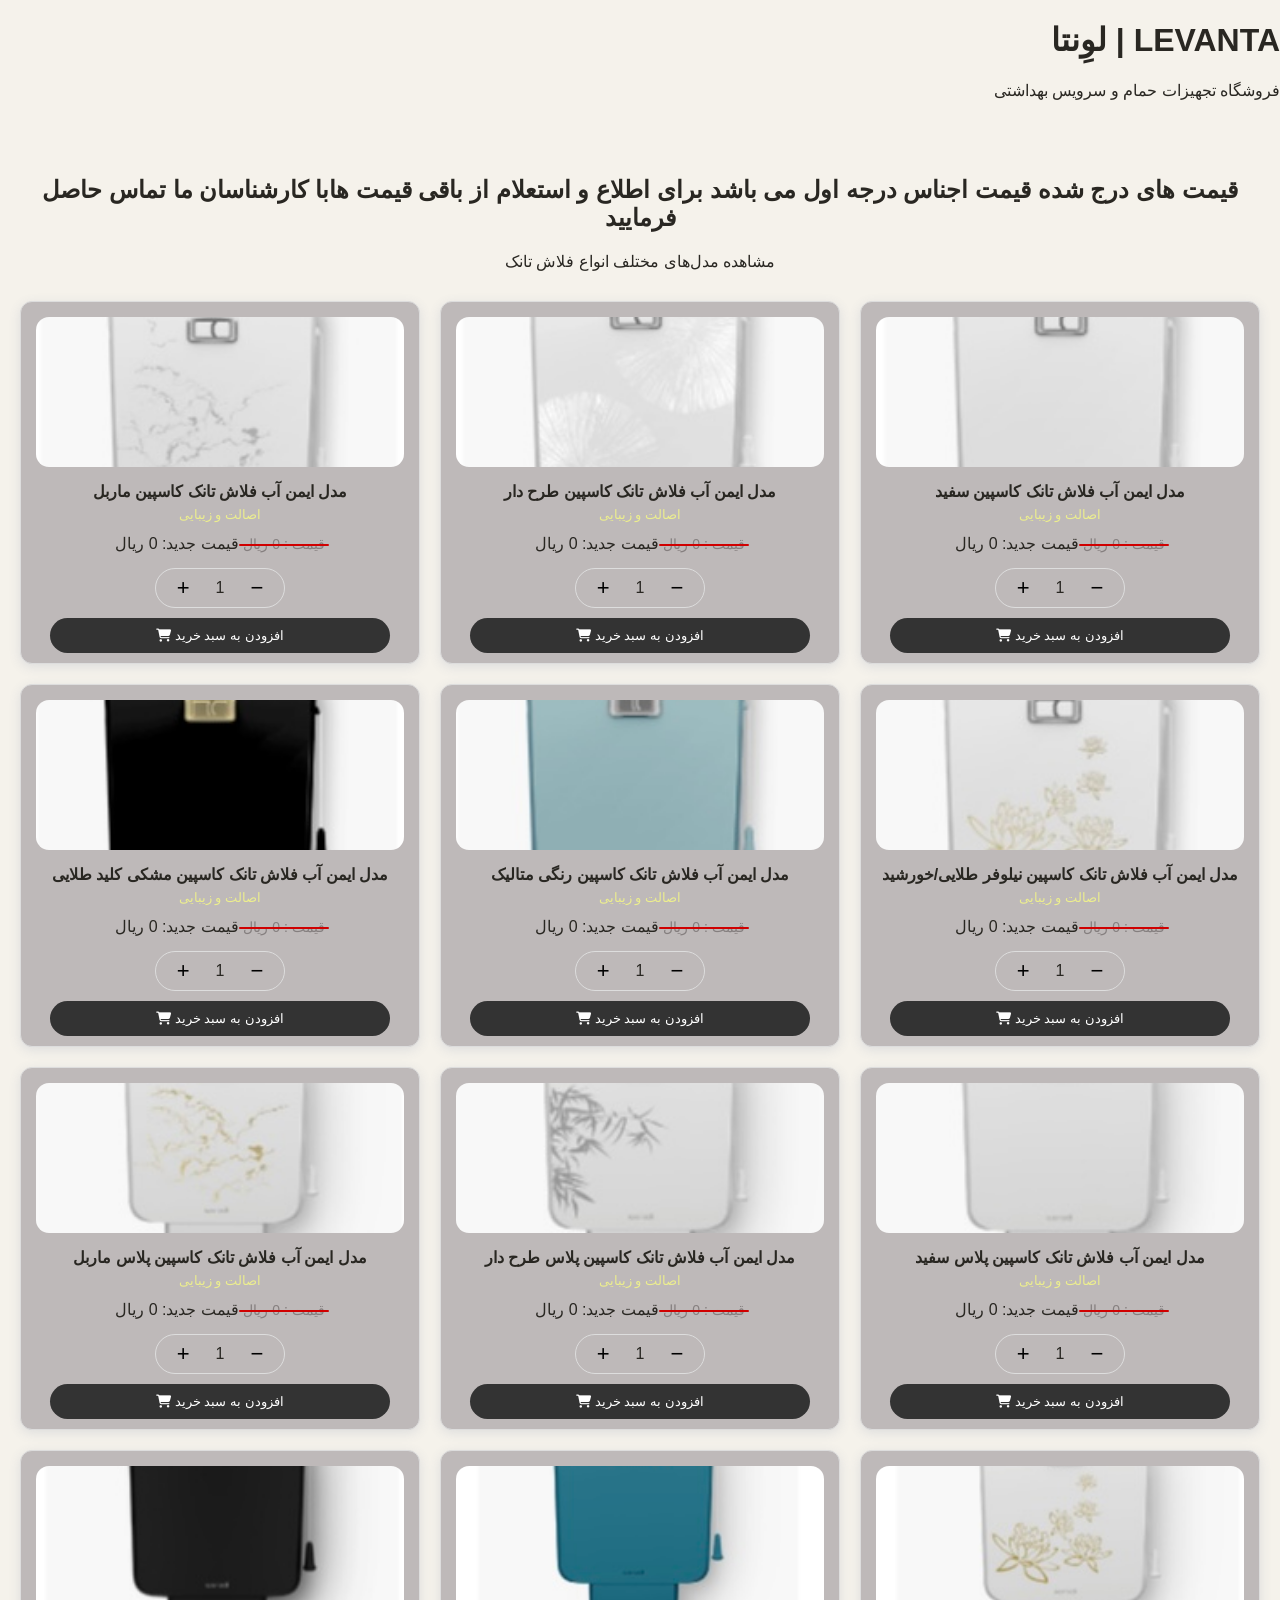
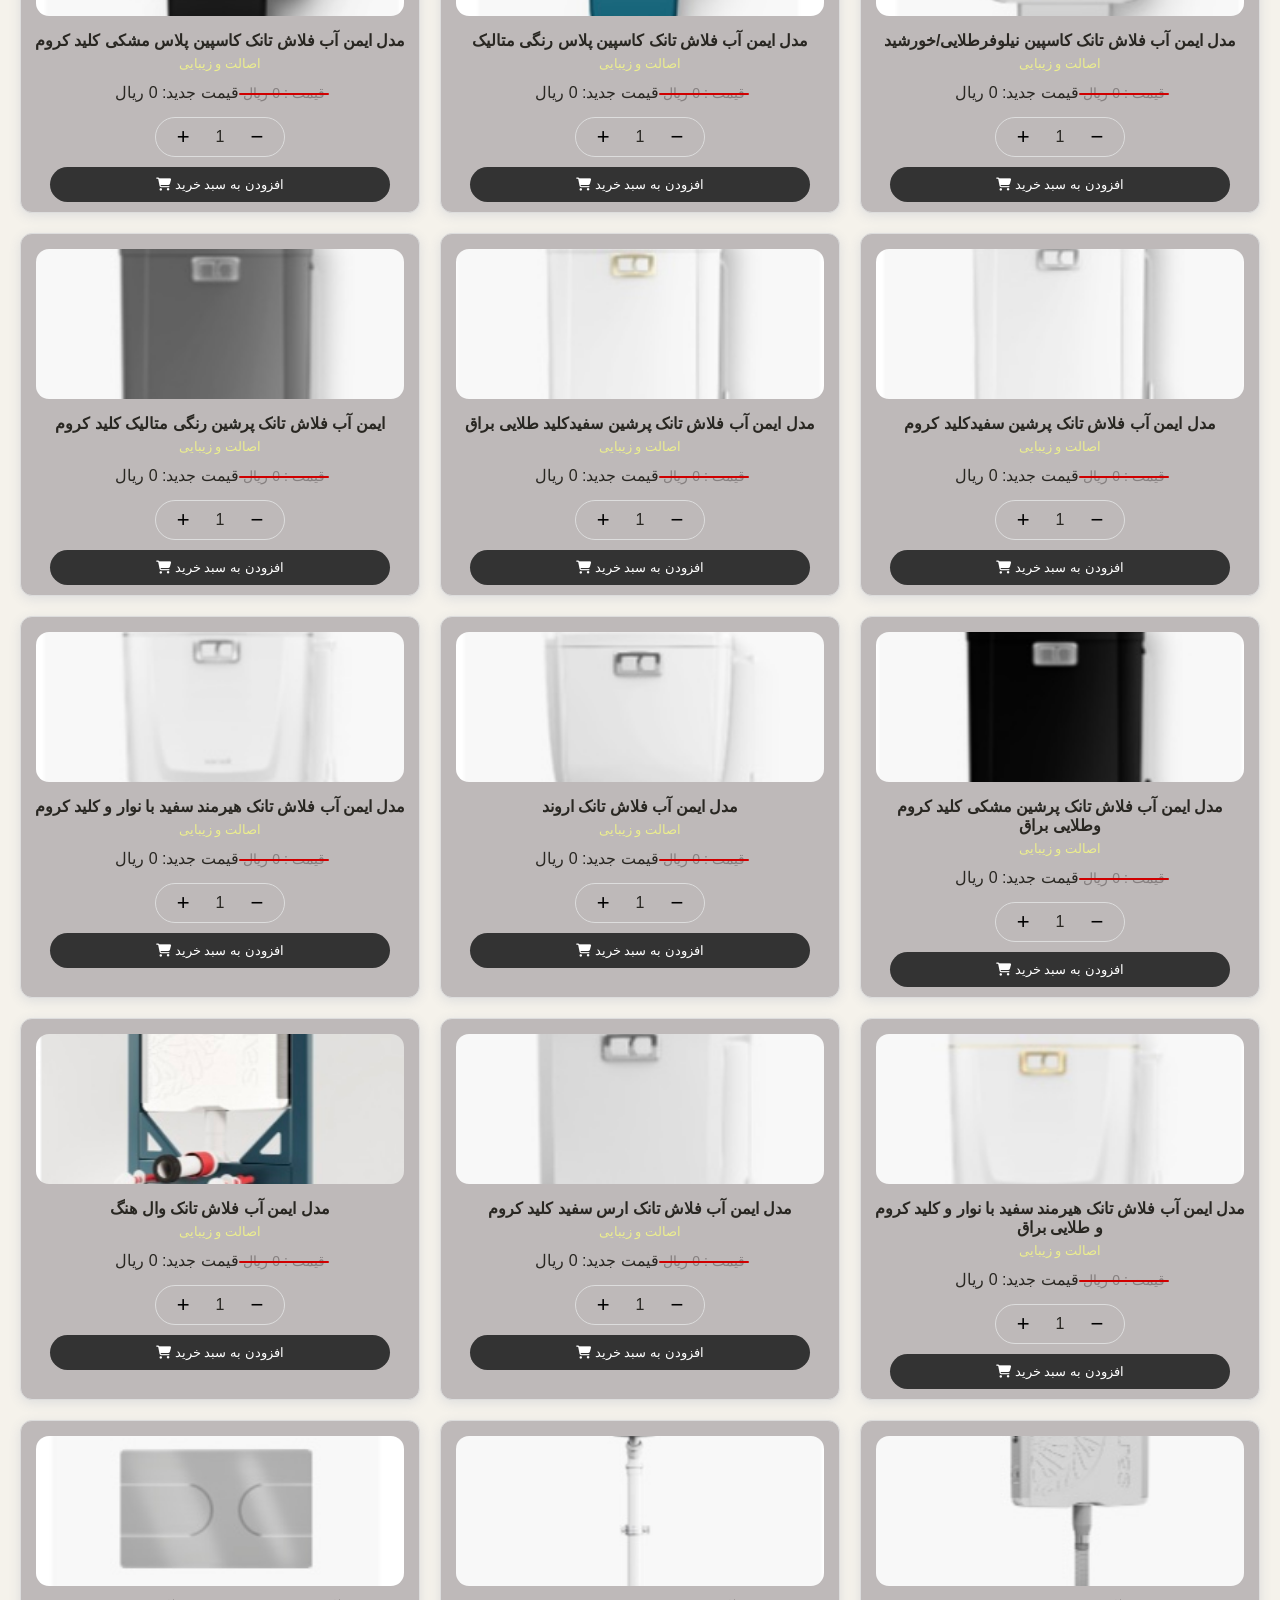
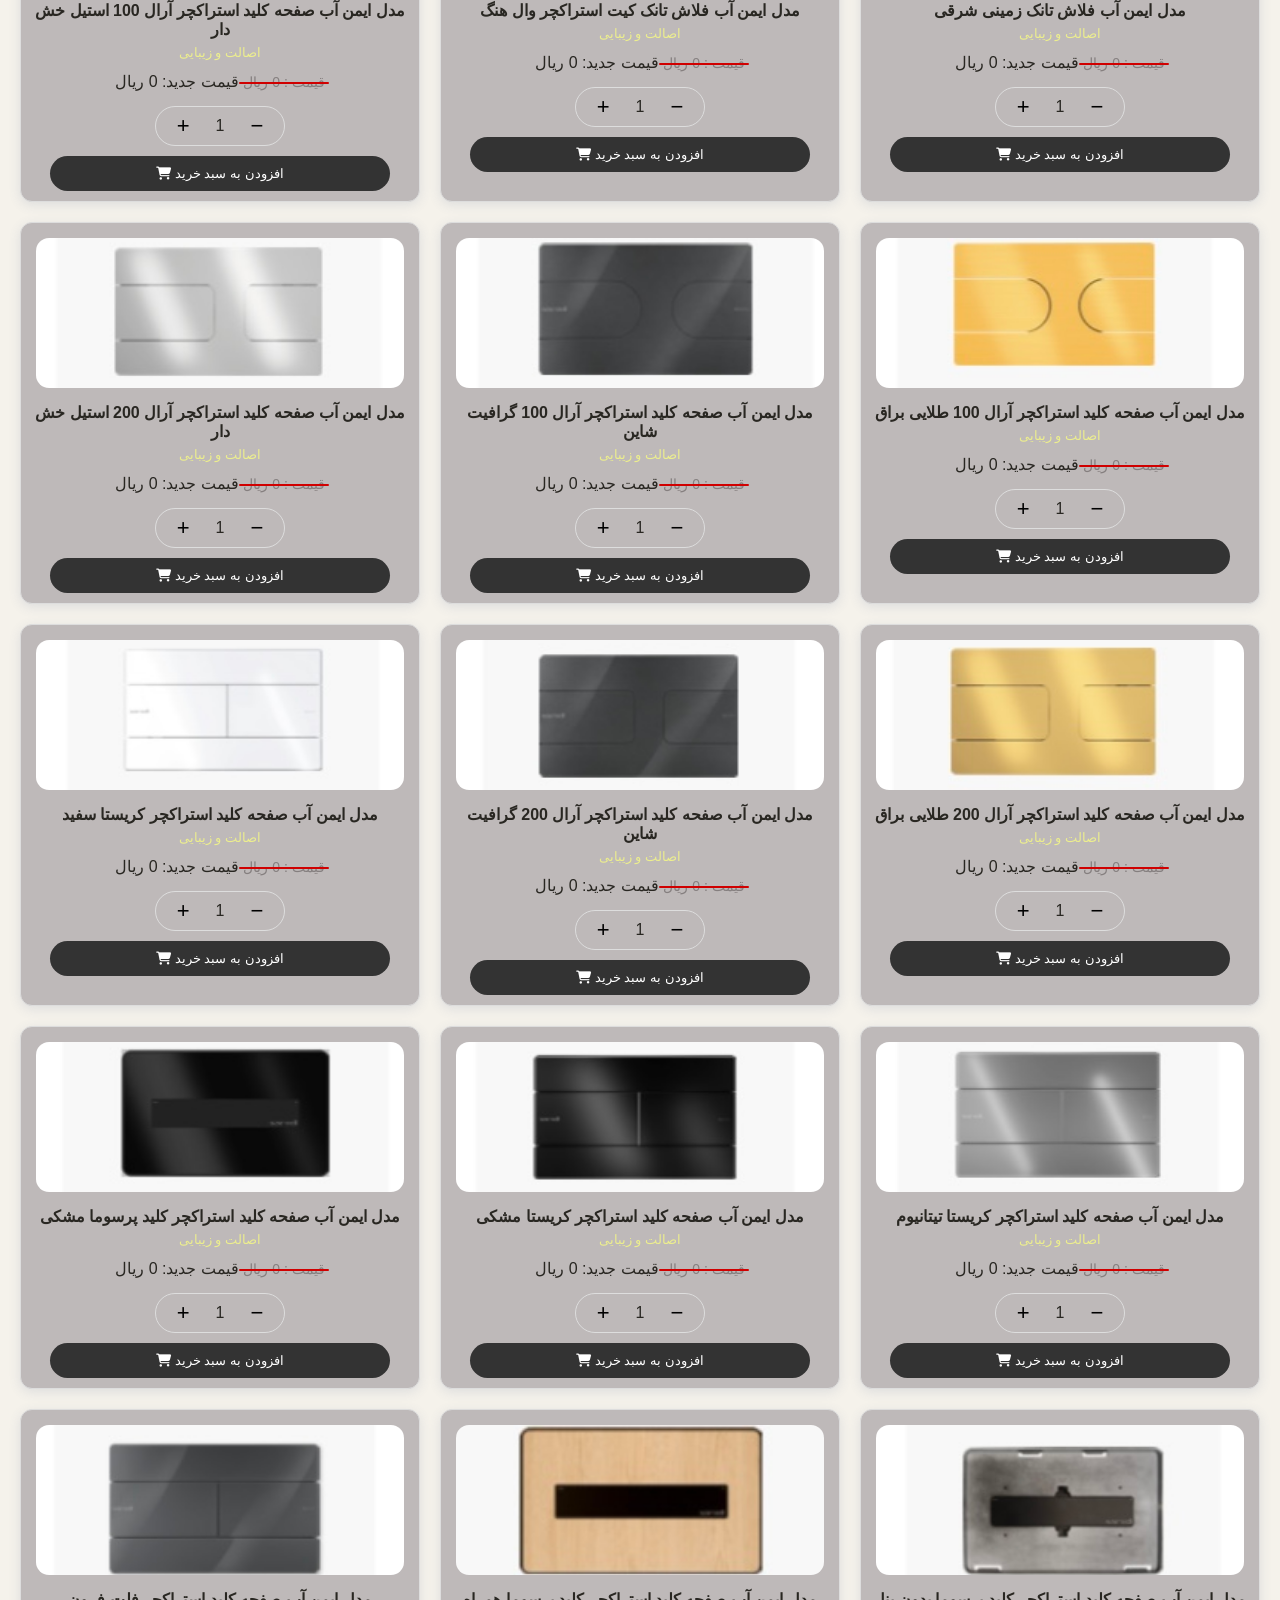
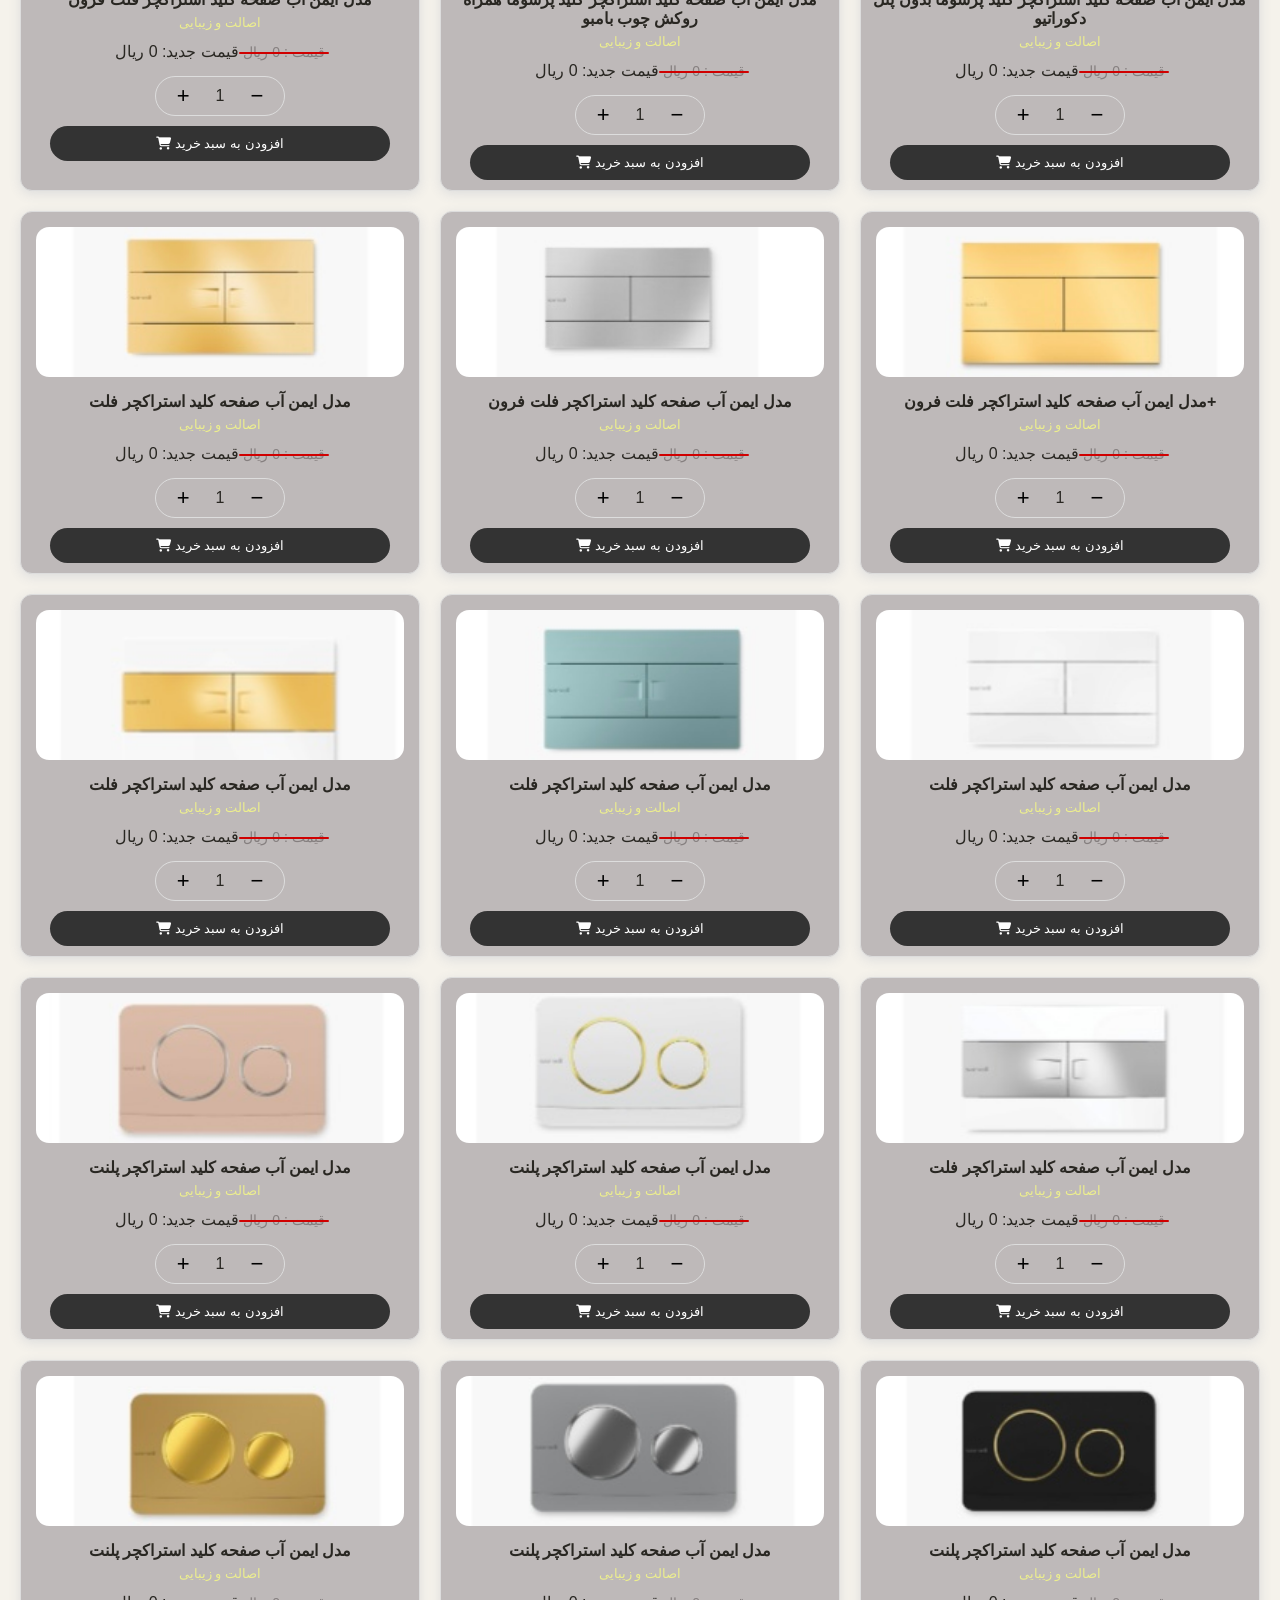
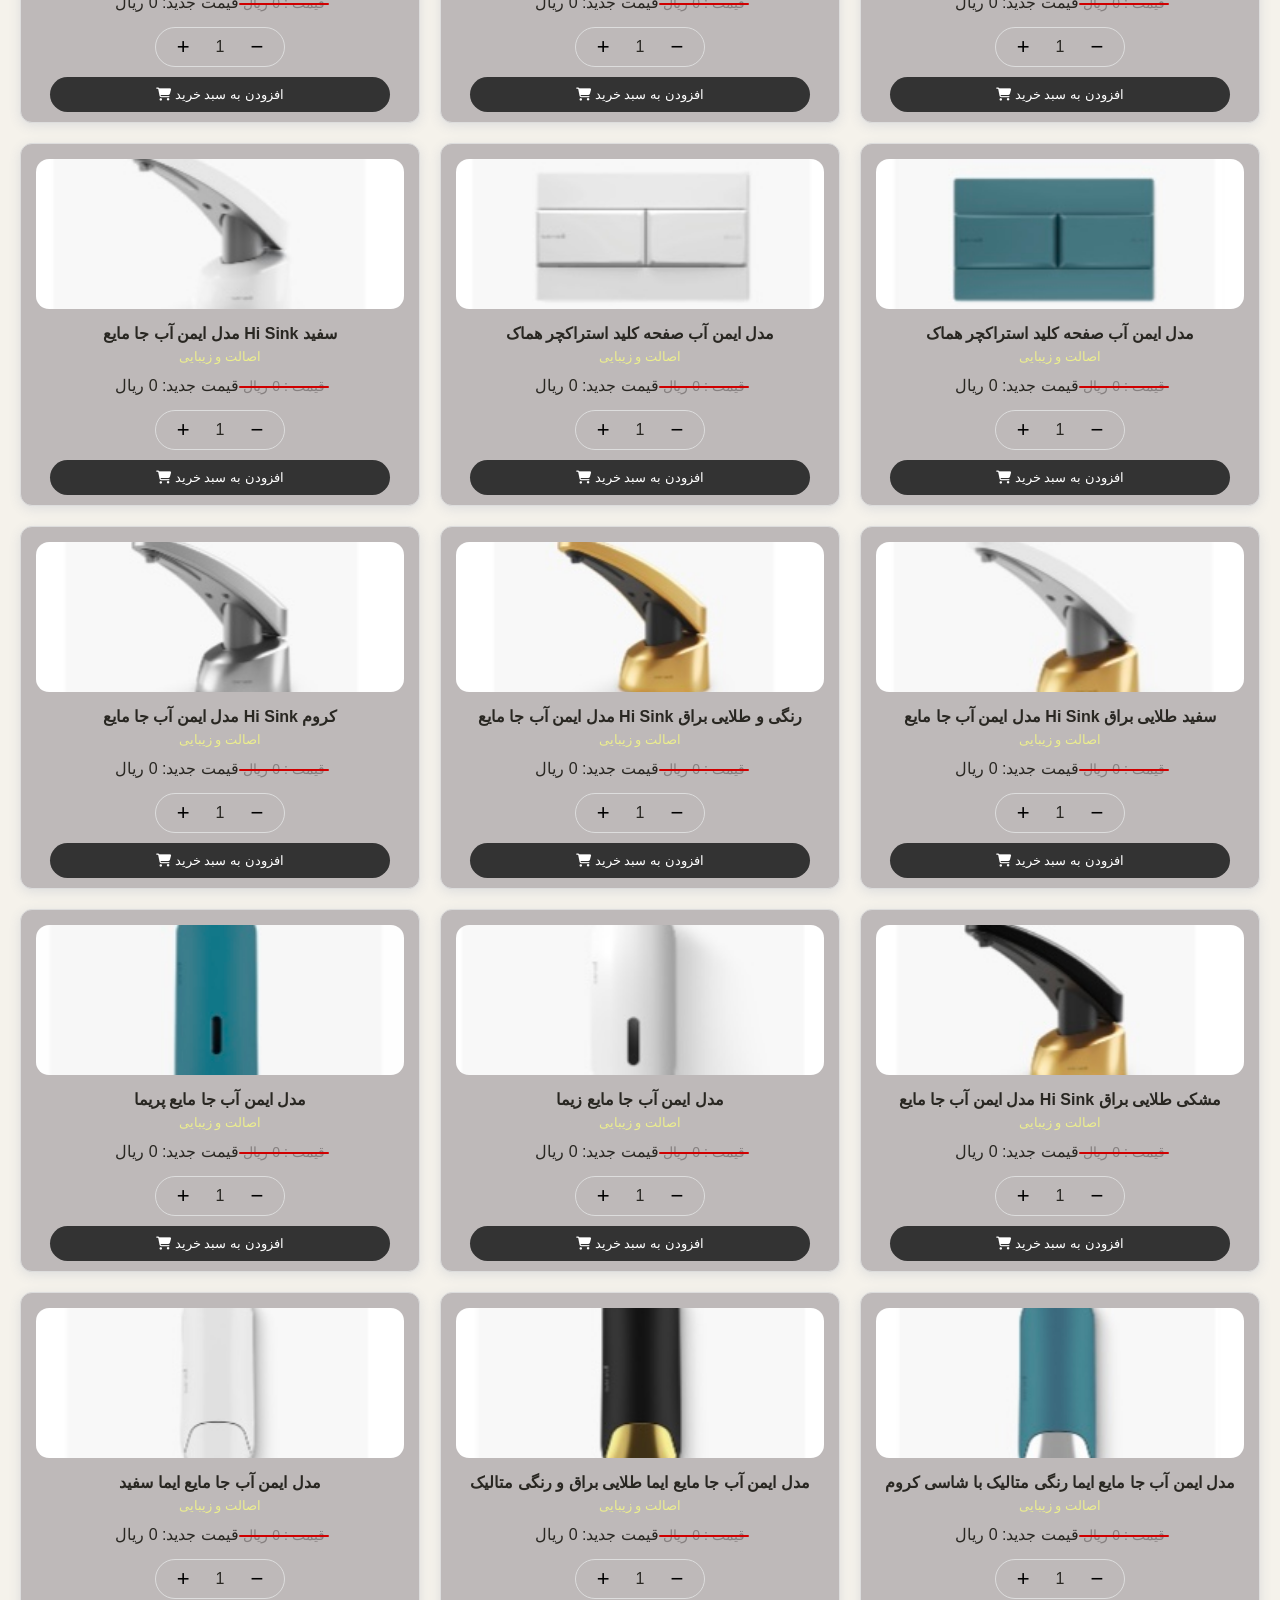
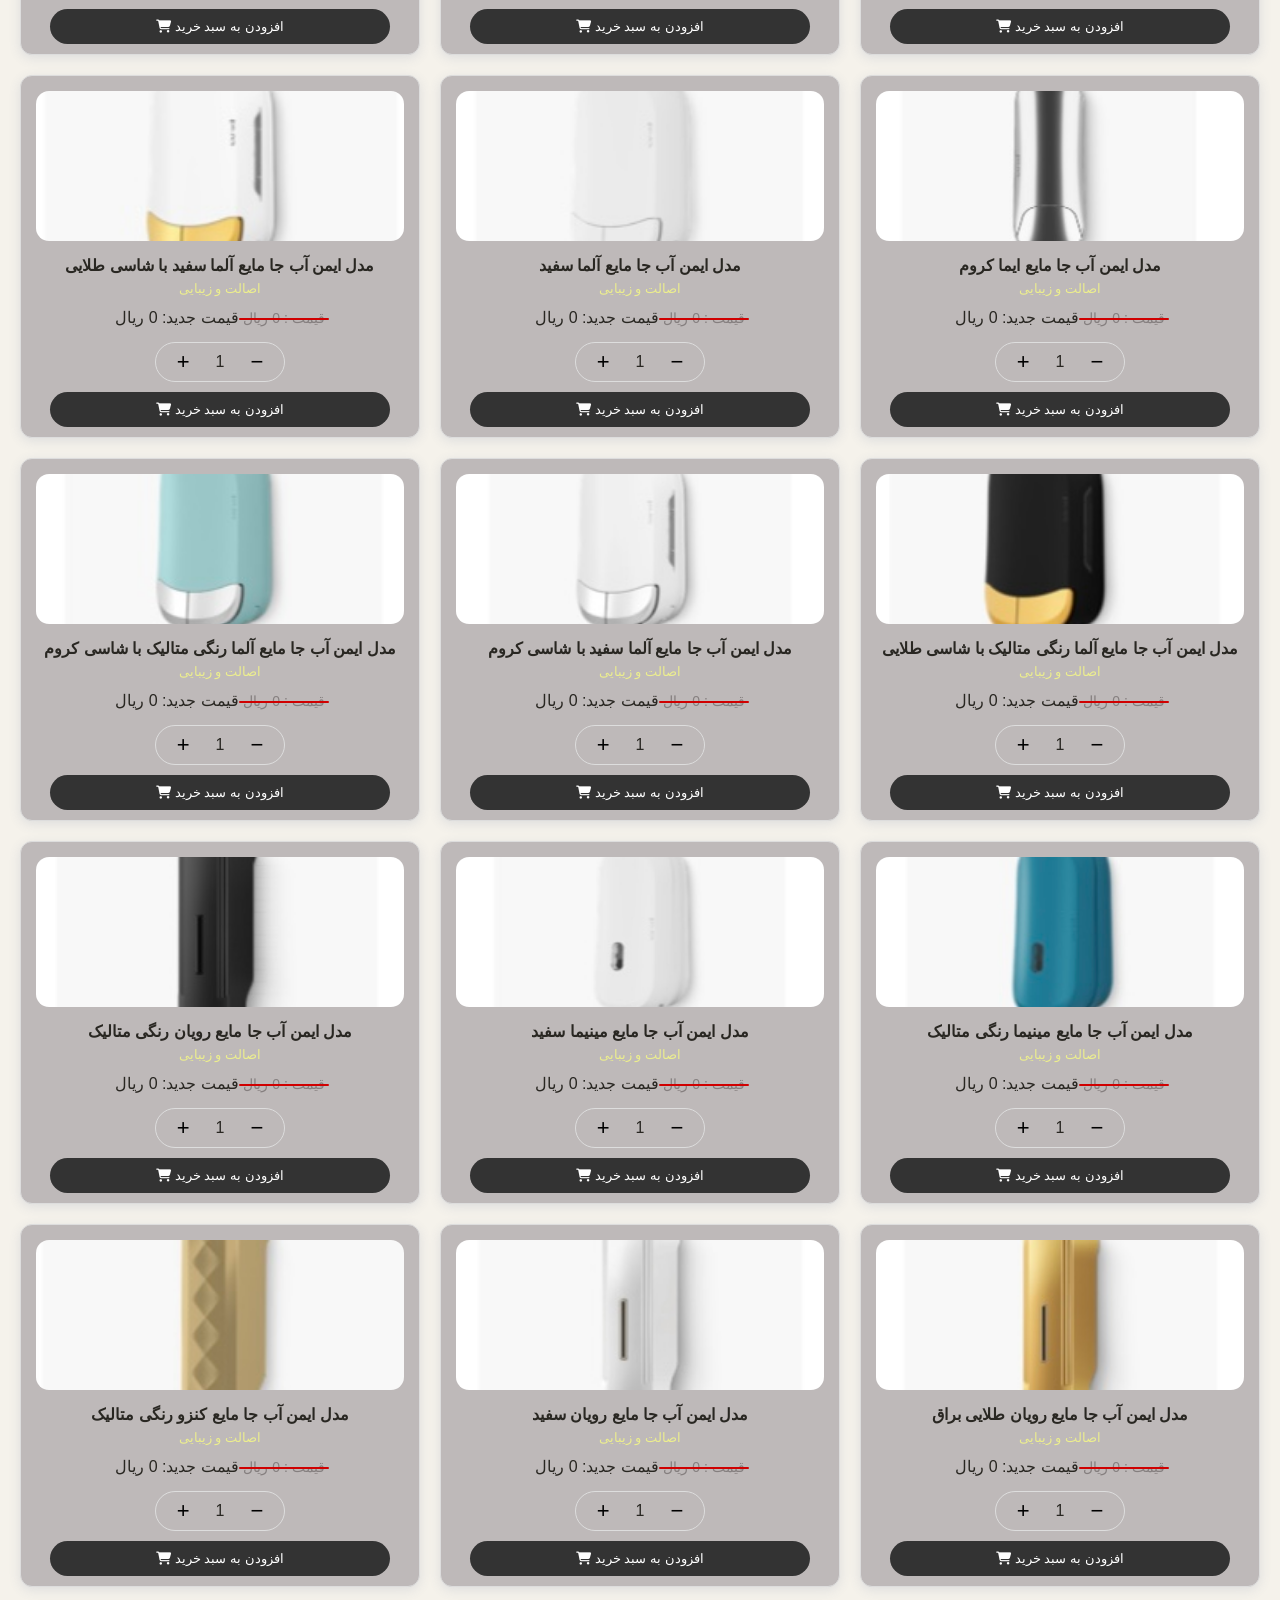
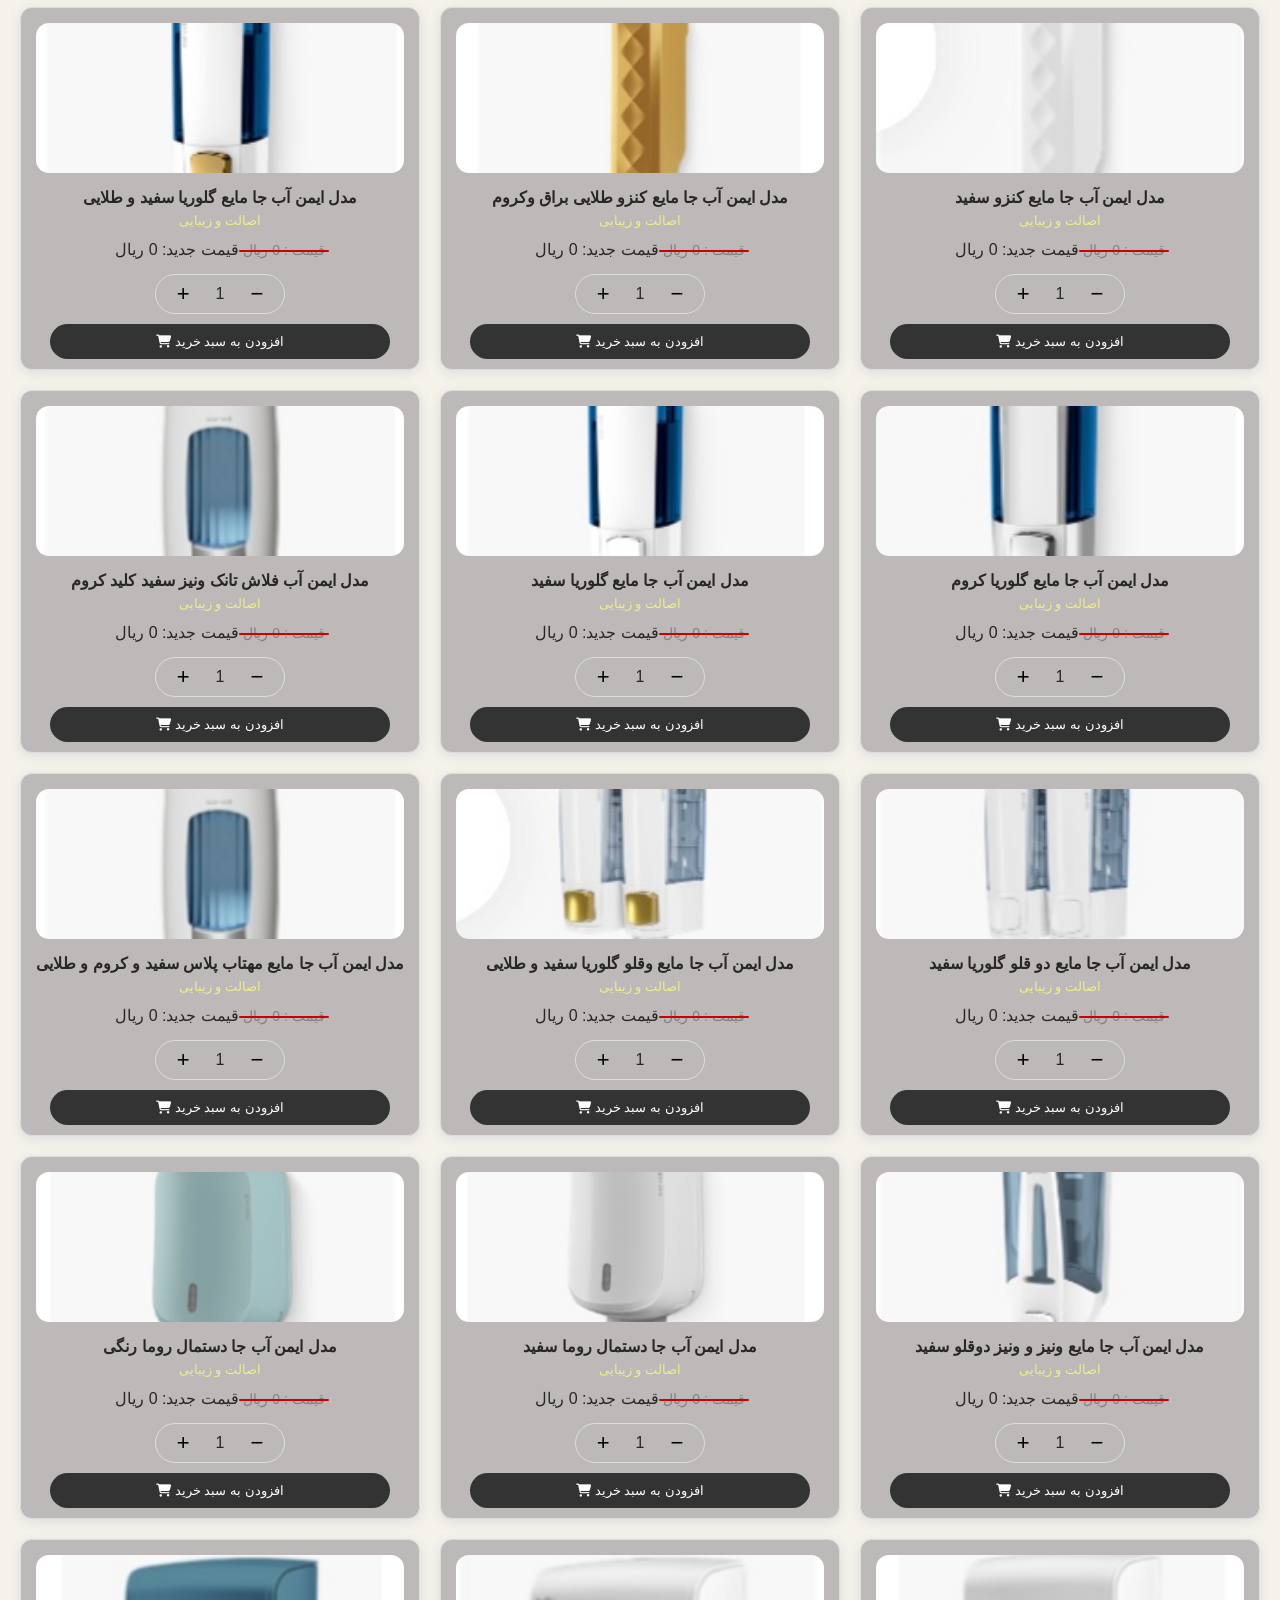
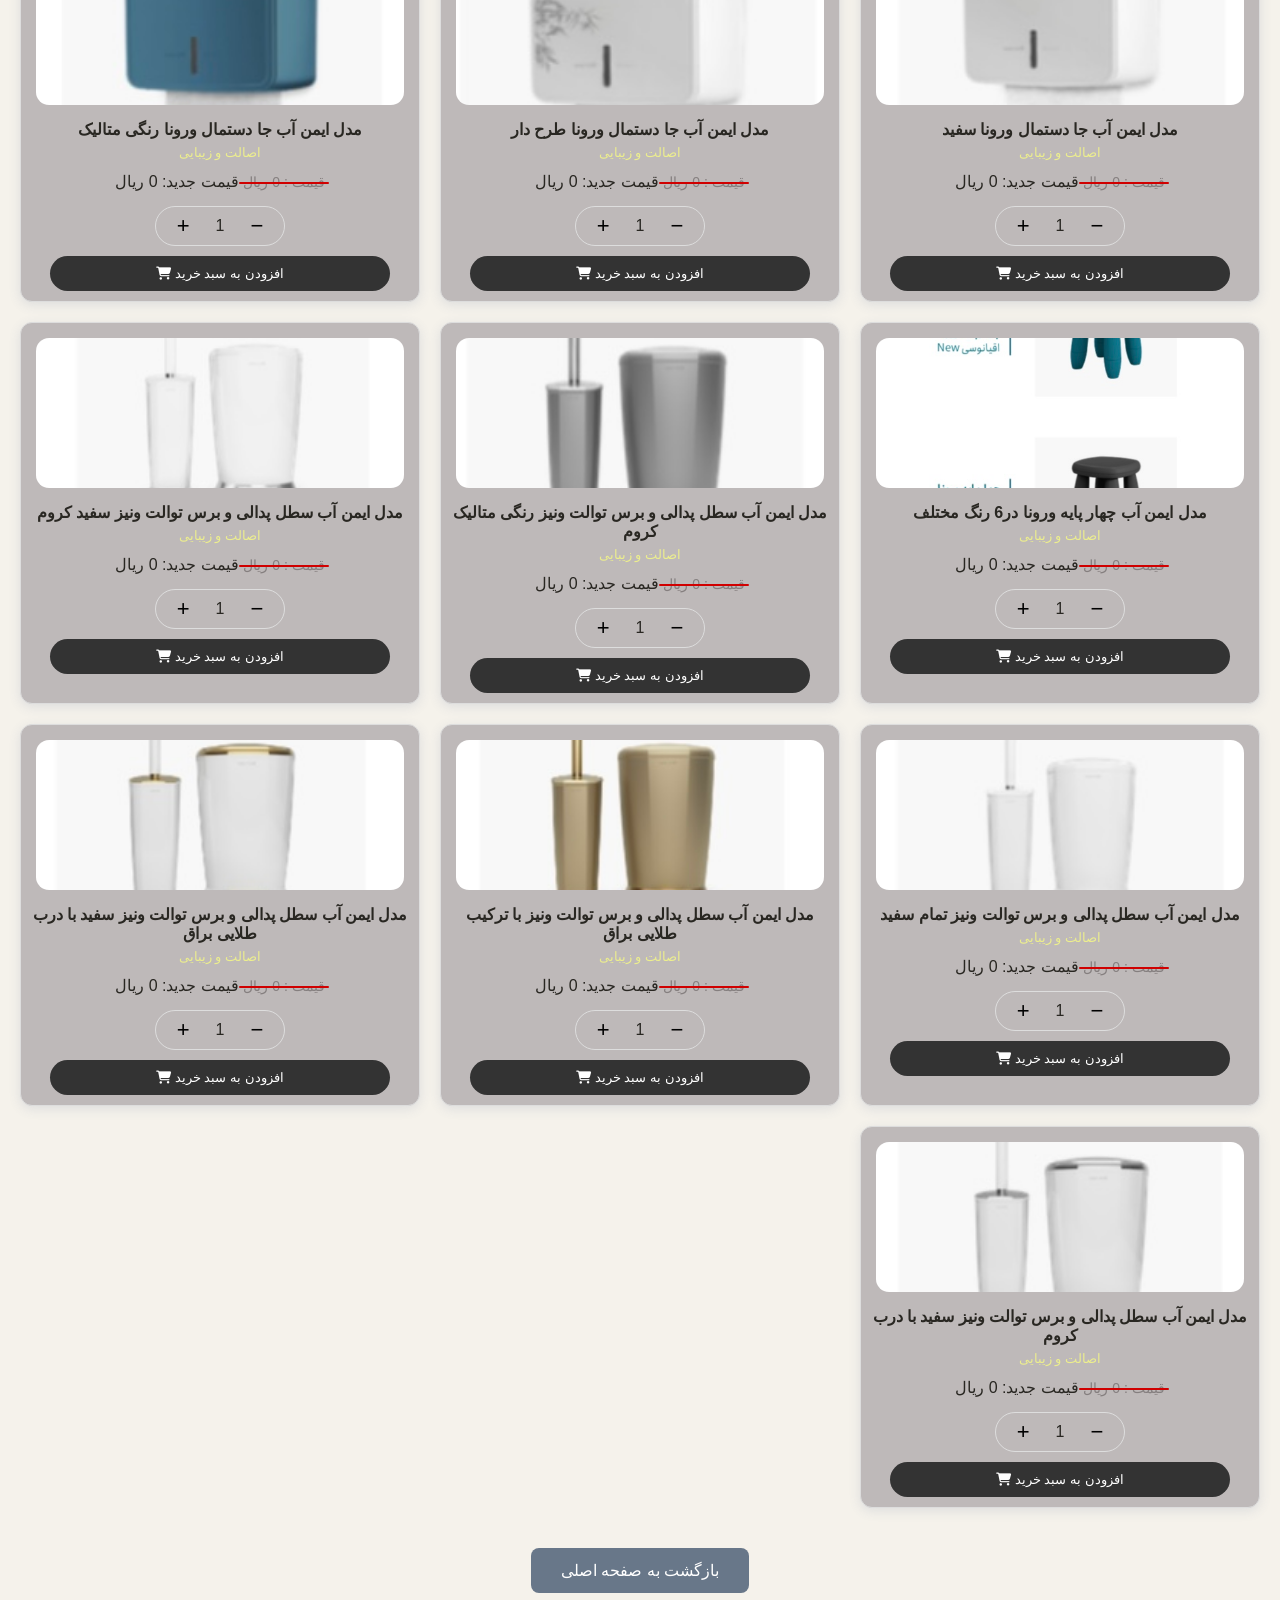
==== commit b17f7f8b: "Add files via upload" ====
--- a/felashtank.html
+++ b/felashtank.html
@@ -1096,16 +1096,16 @@
 <span class="qty">1</span>
 <button class="plus">+</button>
 </div>
-        
- <button class="add-cart">
- افزودن به سبد خرید 
- <i class="fa-solid fa-cart-shopping"></i>
-</button>
- </div>
-
-</div>
-
-</div>
+  
+ <button class="add-cart">
+ افزودن به سبد خرید 
+ <i class="fa-solid fa-cart-shopping"></i>
+</button>
+ </div>
+
+</div>
+
+
 <div class="product-card" data-price="2500000">
   <img src="images/may7.jpg" alt="روشویی مدل سوم">
   <h3>  مشکی طلایی براق  Hi Sink مدل ایمن آب جا مایع </h3>
